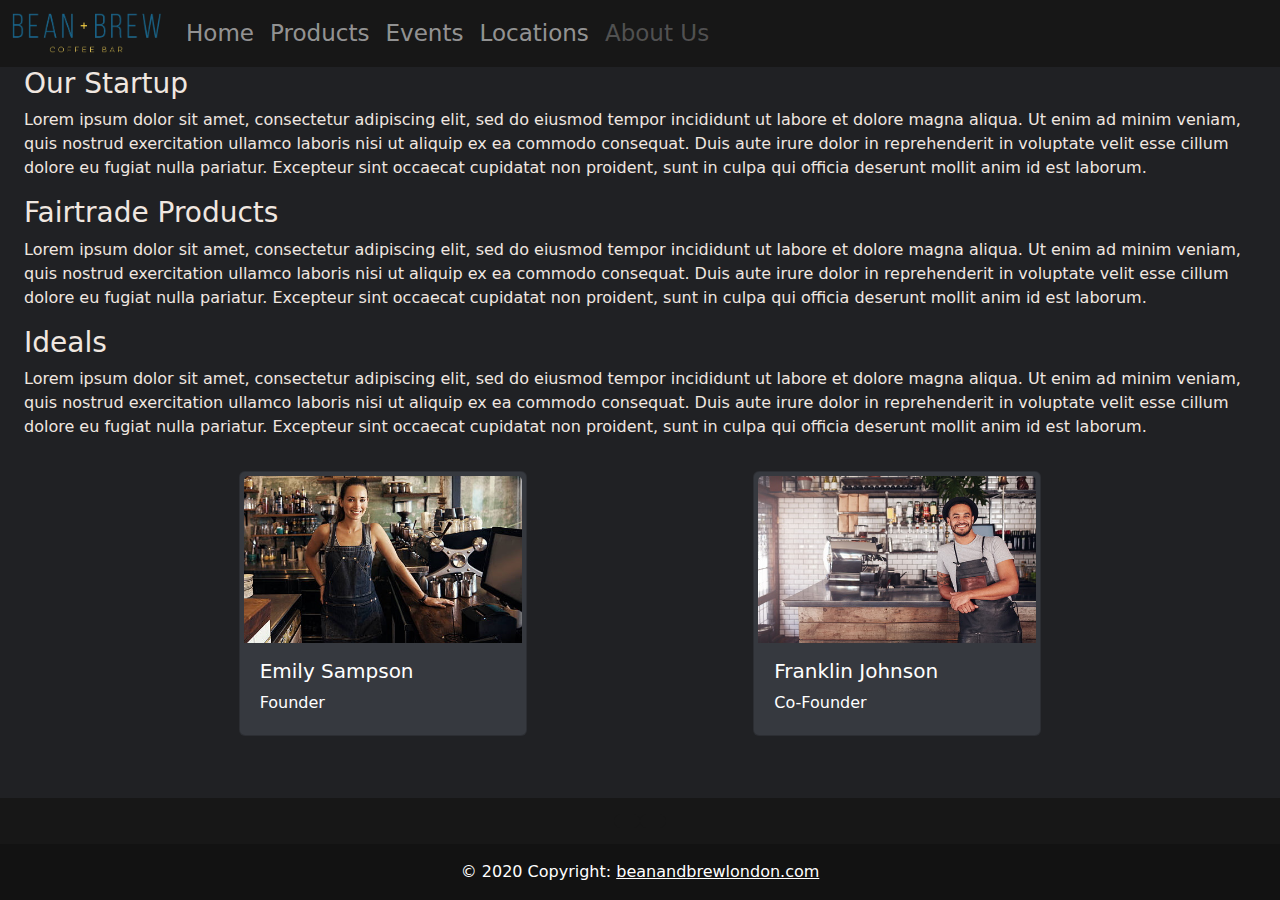
==== about us.html @ 7b9c5c2a "Add files via upload" ====
<!DOCTYPE html>
<html>
    <head>
        <meta charset="utf-8">
        <meta http-equiv="X-UA-Compatible" content="IE=edge">
        <title>Bean&Brew Home</title>
        <meta name="viewport" content="width=device-width, initial-scale=1">
        <link href="./main.css" rel="stylesheet">
    </head>
    <body class="d-flex flex-column min-vh-100">

        <!-- navbar -->
        <nav class="navbar navbar-expand-lg navbar-dark bg-darker">

            <div class="container-fluid">
                <a class="navbar-brand" style="width:150px"><img src="./images/logo.png" style="width:100%; height:100%"></a>
                <button class="navbar-toggler" type="button" data-bs-toggle="collapse" data-bs-target="#navbarSupportedContent" aria-controls="navbarSupportedContent" aria-expanded="false" aria-label="Toggle navigation">
                    <span class="navbar-toggler-icon"></span>
                </button>

                <div class="collapse navbar-collapse" id="navbarSupportedContent">
                    <ul class="navbar-nav me-auto mb-2 mb-lg-0 navbar-nav-scroll" style="--bs-scroll-height: 100px;">
                        <li class="nav-item">
                            <a class="nav-link" href="home.html">Home</a>
                        </li>
                        <li class="nav-item">
                            <a class="nav-link" aria-current="page" href="products.html">Products</a>
                        </li>
                        <li class="nav-item">
                            <a class="nav-link" aria-current="page" href="events.html">Events</a>
                        </li>
                        <li class="nav-item">
                            <a class="nav-link" aria-current="page" href="locations.html">Locations</a>
                        </li>
                        <li class="nav-item">
                            <a class="nav-link disabled" aria-current="page" href="about us.html">About Us</a>
                        </li>
                    </ul>
                </div>
            </div>
        </nav>
        <!-- navbar -->

        <!-- content -->
        <div class="container-fluid d-flex flex-wrap">
            <div class="container-fluid">
                <h3>Our Startup</h3>
                <p>Lorem ipsum dolor sit amet, consectetur adipiscing elit, sed do eiusmod tempor incididunt ut labore et dolore magna aliqua. Ut enim ad minim veniam, quis nostrud exercitation ullamco laboris nisi ut aliquip ex ea commodo consequat. Duis aute irure dolor in reprehenderit in voluptate velit esse cillum dolore eu fugiat nulla pariatur. Excepteur sint occaecat cupidatat non proident, sunt in culpa qui officia deserunt mollit anim id est laborum.</p>
            </div>
            <div class="container-fluid">
                <h3>Fairtrade Products</h3>
                <p>Lorem ipsum dolor sit amet, consectetur adipiscing elit, sed do eiusmod tempor incididunt ut labore et dolore magna aliqua. Ut enim ad minim veniam, quis nostrud exercitation ullamco laboris nisi ut aliquip ex ea commodo consequat. Duis aute irure dolor in reprehenderit in voluptate velit esse cillum dolore eu fugiat nulla pariatur. Excepteur sint occaecat cupidatat non proident, sunt in culpa qui officia deserunt mollit anim id est laborum.</p>
            </div>
            <div class="container-fluid">
                <h3>Ideals</h3>
                <p>Lorem ipsum dolor sit amet, consectetur adipiscing elit, sed do eiusmod tempor incididunt ut labore et dolore magna aliqua. Ut enim ad minim veniam, quis nostrud exercitation ullamco laboris nisi ut aliquip ex ea commodo consequat. Duis aute irure dolor in reprehenderit in voluptate velit esse cillum dolore eu fugiat nulla pariatur. Excepteur sint occaecat cupidatat non proident, sunt in culpa qui officia deserunt mollit anim id est laborum.</p>
            </div>
            
            <div class="container-fluid d-flex justify-content-evenly flex-wrap gap-3 p-3">
                <div class="card text-bg-dark p-1" style="width: 18rem;">
                    <img src="./images/founder.jpg" class="card-img-top" alt="event image">
                    <div class="card-body">
                        <h5 class="card-title">Emily Sampson</h5>
                        <h8 class="card-text">Founder</h8>
                    </div>
                </div>
                <div class="card text-bg-dark p-1" style="width: 18rem;">
                    <img src="./images/cofounder.jpg" class="card-img-top" alt="event image">
                    <div class="card-body">
                        <h5 class="card-title">Franklin Johnson</h5>
                        <h8 class="card-text">Co-Founder</h8>
                    </div>
                </div>
            </div>
        </div>
        <!-- content -->

        <!-- footer -->
        <footer class="text-center text-lg-start mt-auto" style="background-color: #171717">
            <div class="container d-flex justify-content-center py-3">
                <a class="btn btn-darker" href="https://www.facebook.com/beanandbrewlondon" role="button">
                    <i class="bi bi-facebook" style="font-size: larger"></i>
                </a>
                <a class="btn btn-darker" href="https://www.instagram.com/beanandbrewlondon/" role="button">
                    <i class="bi bi-instagram" style="font-size: larger"></i>
                </a>
            </div>
            <div class="text-center text-white p-3" style="background-color: rgba(0, 0, 0, 0.2);">
                © 2020 Copyright:
                <a class="text-white" href="https://www.beanandbrewlondon.com/">beanandbrewlondon.com</a>
            </div>
        </footer>
        <!-- footer -->

        <script src="https://cdn.jsdelivr.net/npm/bootstrap@5.2.0/dist/js/bootstrap.bundle.min.js" integrity="sha384-A3rJD856KowSb7dwlZdYEkO39Gagi7vIsF0jrRAoQmDKKtQBHUuLZ9AsSv4jD4Xa" crossorigin="anonymous"></script>
    </body>
</html>
---- main.css ----
@charset "UTF-8";
@import './bootstrap-icons/font/bootstrap-icons.css';
nav.navbar .nav-item, nav.navbar .nav-link {
  font-size: larger;
}

/*!
 * Bootstrap  v5.2.0 (https://getbootstrap.com/)
 * Copyright 2011-2022 The Bootstrap Authors
 * Copyright 2011-2022 Twitter, Inc.
 * Licensed under MIT (https://github.com/twbs/bootstrap/blob/main/LICENSE)
 */
:root {
  --bs-blue: #0d6efd;
  --bs-indigo: #6610f2;
  --bs-purple: #6f42c1;
  --bs-pink: #d63384;
  --bs-red: #dc3545;
  --bs-orange: #fd7e14;
  --bs-yellow: #ffc107;
  --bs-green: #198754;
  --bs-teal: #20c997;
  --bs-cyan: #0dcaf0;
  --bs-black: #000;
  --bs-white: #fff;
  --bs-gray: #6c757d;
  --bs-gray-dark: #343a40;
  --bs-gray-100: #f8f9fa;
  --bs-gray-200: #e9ecef;
  --bs-gray-300: #dee2e6;
  --bs-gray-400: #ced4da;
  --bs-gray-500: #adb5bd;
  --bs-gray-600: #6c757d;
  --bs-gray-700: #495057;
  --bs-gray-800: #343a40;
  --bs-gray-900: #212529;
  --bs-dark: #36393F;
  --bs-darker: #171717;
  --bs-primary: #201710;
  --bs-secondary: #3C2A1D;
  --bs-light: #78543B;
  --bs-accent: #CB4154;
  --bs-white: #F0E7E0;
  --bs-dark-rgb: 54, 57, 63;
  --bs-darker-rgb: 23, 23, 23;
  --bs-primary-rgb: 32, 23, 16;
  --bs-secondary-rgb: 60, 42, 29;
  --bs-light-rgb: 120, 84, 59;
  --bs-accent-rgb: 203, 65, 84;
  --bs-white-rgb: 240, 231, 224;
  --bs-white-rgb: 255, 255, 255;
  --bs-black-rgb: 0, 0, 0;
  --bs-body-color-rgb: 240, 231, 224;
  --bs-body-bg-rgb: 32, 33, 36;
  --bs-font-sans-serif: system-ui, -apple-system, "Segoe UI", Roboto, "Helvetica Neue", "Noto Sans", "Liberation Sans", Arial, sans-serif, "Apple Color Emoji", "Segoe UI Emoji", "Segoe UI Symbol", "Noto Color Emoji";
  --bs-font-monospace: SFMono-Regular, Menlo, Monaco, Consolas, "Liberation Mono", "Courier New", monospace;
  --bs-gradient: linear-gradient(180deg, rgba(255, 255, 255, 0.15), rgba(255, 255, 255, 0));
  --bs-body-font-family: var(--bs-font-sans-serif);
  --bs-body-font-size: 1rem;
  --bs-body-font-weight: 400;
  --bs-body-line-height: 1.5;
  --bs-body-color: #F0E7E0;
  --bs-body-bg: #202124;
  --bs-border-width: 1px;
  --bs-border-style: solid;
  --bs-border-color: #dee2e6;
  --bs-border-color-translucent: rgba(0, 0, 0, 0.175);
  --bs-border-radius: 0.375rem;
  --bs-border-radius-sm: 0.25rem;
  --bs-border-radius-lg: 0.5rem;
  --bs-border-radius-xl: 1rem;
  --bs-border-radius-2xl: 2rem;
  --bs-border-radius-pill: 50rem;
  --bs-link-color: #0d6efd;
  --bs-link-hover-color: #0a58ca;
  --bs-code-color: #d63384;
  --bs-highlight-bg: #fff3cd;
}

*,
*::before,
*::after {
  box-sizing: border-box;
}

@media (prefers-reduced-motion: no-preference) {
  :root {
    scroll-behavior: smooth;
  }
}

body {
  margin: 0;
  font-family: var(--bs-body-font-family);
  font-size: var(--bs-body-font-size);
  font-weight: var(--bs-body-font-weight);
  line-height: var(--bs-body-line-height);
  color: var(--bs-body-color);
  text-align: var(--bs-body-text-align);
  background-color: var(--bs-body-bg);
  -webkit-text-size-adjust: 100%;
  -webkit-tap-highlight-color: rgba(0, 0, 0, 0);
}

hr {
  margin: 1rem 0;
  color: inherit;
  border: 0;
  border-top: 1px solid;
  opacity: 0.25;
}

h6, .h6, h5, .h5, h4, .h4, h3, .h3, h2, .h2, h1, .h1 {
  margin-top: 0;
  margin-bottom: 0.5rem;
  font-weight: 500;
  line-height: 1.2;
}

h1, .h1 {
  font-size: calc(1.375rem + 1.5vw);
}
@media (min-width: 1200px) {
  h1, .h1 {
    font-size: 2.5rem;
  }
}

h2, .h2 {
  font-size: calc(1.325rem + 0.9vw);
}
@media (min-width: 1200px) {
  h2, .h2 {
    font-size: 2rem;
  }
}

h3, .h3 {
  font-size: calc(1.3rem + 0.6vw);
}
@media (min-width: 1200px) {
  h3, .h3 {
    font-size: 1.75rem;
  }
}

h4, .h4 {
  font-size: calc(1.275rem + 0.3vw);
}
@media (min-width: 1200px) {
  h4, .h4 {
    font-size: 1.5rem;
  }
}

h5, .h5 {
  font-size: 1.25rem;
}

h6, .h6 {
  font-size: 1rem;
}

p {
  margin-top: 0;
  margin-bottom: 1rem;
}

abbr[title] {
  -webkit-text-decoration: underline dotted;
          text-decoration: underline dotted;
  cursor: help;
  -webkit-text-decoration-skip-ink: none;
          text-decoration-skip-ink: none;
}

address {
  margin-bottom: 1rem;
  font-style: normal;
  line-height: inherit;
}

ol,
ul {
  padding-left: 2rem;
}

ol,
ul,
dl {
  margin-top: 0;
  margin-bottom: 1rem;
}

ol ol,
ul ul,
ol ul,
ul ol {
  margin-bottom: 0;
}

dt {
  font-weight: 700;
}

dd {
  margin-bottom: 0.5rem;
  margin-left: 0;
}

blockquote {
  margin: 0 0 1rem;
}

b,
strong {
  font-weight: bolder;
}

small, .small {
  font-size: 0.875em;
}

mark, .mark {
  padding: 0.1875em;
  background-color: var(--bs-highlight-bg);
}

sub,
sup {
  position: relative;
  font-size: 0.75em;
  line-height: 0;
  vertical-align: baseline;
}

sub {
  bottom: -0.25em;
}

sup {
  top: -0.5em;
}

a {
  color: var(--bs-link-color);
  text-decoration: underline;
}
a:hover {
  color: var(--bs-link-hover-color);
}

a:not([href]):not([class]), a:not([href]):not([class]):hover {
  color: inherit;
  text-decoration: none;
}

pre,
code,
kbd,
samp {
  font-family: var(--bs-font-monospace);
  font-size: 1em;
}

pre {
  display: block;
  margin-top: 0;
  margin-bottom: 1rem;
  overflow: auto;
  font-size: 0.875em;
}
pre code {
  font-size: inherit;
  color: inherit;
  word-break: normal;
}

code {
  font-size: 0.875em;
  color: var(--bs-code-color);
  word-wrap: break-word;
}
a > code {
  color: inherit;
}

kbd {
  padding: 0.1875rem 0.375rem;
  font-size: 0.875em;
  color: var(--bs-body-bg);
  background-color: var(--bs-body-color);
  border-radius: 0.25rem;
}
kbd kbd {
  padding: 0;
  font-size: 1em;
}

figure {
  margin: 0 0 1rem;
}

img,
svg {
  vertical-align: middle;
}

table {
  caption-side: bottom;
  border-collapse: collapse;
}

caption {
  padding-top: 0.5rem;
  padding-bottom: 0.5rem;
  color: #6c757d;
  text-align: left;
}

th {
  text-align: inherit;
  text-align: -webkit-match-parent;
}

thead,
tbody,
tfoot,
tr,
td,
th {
  border-color: inherit;
  border-style: solid;
  border-width: 0;
}

label {
  display: inline-block;
}

button {
  border-radius: 0;
}

button:focus:not(:focus-visible) {
  outline: 0;
}

input,
button,
select,
optgroup,
textarea {
  margin: 0;
  font-family: inherit;
  font-size: inherit;
  line-height: inherit;
}

button,
select {
  text-transform: none;
}

[role=button] {
  cursor: pointer;
}

select {
  word-wrap: normal;
}
select:disabled {
  opacity: 1;
}

[list]:not([type=date]):not([type=datetime-local]):not([type=month]):not([type=week]):not([type=time])::-webkit-calendar-picker-indicator {
  display: none !important;
}

button,
[type=button],
[type=reset],
[type=submit] {
  -webkit-appearance: button;
}
button:not(:disabled),
[type=button]:not(:disabled),
[type=reset]:not(:disabled),
[type=submit]:not(:disabled) {
  cursor: pointer;
}

::-moz-focus-inner {
  padding: 0;
  border-style: none;
}

textarea {
  resize: vertical;
}

fieldset {
  min-width: 0;
  padding: 0;
  margin: 0;
  border: 0;
}

legend {
  float: left;
  width: 100%;
  padding: 0;
  margin-bottom: 0.5rem;
  font-size: calc(1.275rem + 0.3vw);
  line-height: inherit;
}
@media (min-width: 1200px) {
  legend {
    font-size: 1.5rem;
  }
}
legend + * {
  clear: left;
}

::-webkit-datetime-edit-fields-wrapper,
::-webkit-datetime-edit-text,
::-webkit-datetime-edit-minute,
::-webkit-datetime-edit-hour-field,
::-webkit-datetime-edit-day-field,
::-webkit-datetime-edit-month-field,
::-webkit-datetime-edit-year-field {
  padding: 0;
}

::-webkit-inner-spin-button {
  height: auto;
}

[type=search] {
  outline-offset: -2px;
  -webkit-appearance: textfield;
}

/* rtl:raw:
[type="tel"],
[type="url"],
[type="email"],
[type="number"] {
  direction: ltr;
}
*/
::-webkit-search-decoration {
  -webkit-appearance: none;
}

::-webkit-color-swatch-wrapper {
  padding: 0;
}

::-webkit-file-upload-button {
  font: inherit;
  -webkit-appearance: button;
}

::file-selector-button {
  font: inherit;
  -webkit-appearance: button;
}

output {
  display: inline-block;
}

iframe {
  border: 0;
}

summary {
  display: list-item;
  cursor: pointer;
}

progress {
  vertical-align: baseline;
}

[hidden] {
  display: none !important;
}

.lead {
  font-size: 1.25rem;
  font-weight: 300;
}

.display-1 {
  font-size: calc(1.625rem + 4.5vw);
  font-weight: 300;
  line-height: 1.2;
}
@media (min-width: 1200px) {
  .display-1 {
    font-size: 5rem;
  }
}

.display-2 {
  font-size: calc(1.575rem + 3.9vw);
  font-weight: 300;
  line-height: 1.2;
}
@media (min-width: 1200px) {
  .display-2 {
    font-size: 4.5rem;
  }
}

.display-3 {
  font-size: calc(1.525rem + 3.3vw);
  font-weight: 300;
  line-height: 1.2;
}
@media (min-width: 1200px) {
  .display-3 {
    font-size: 4rem;
  }
}

.display-4 {
  font-size: calc(1.475rem + 2.7vw);
  font-weight: 300;
  line-height: 1.2;
}
@media (min-width: 1200px) {
  .display-4 {
    font-size: 3.5rem;
  }
}

.display-5 {
  font-size: calc(1.425rem + 2.1vw);
  font-weight: 300;
  line-height: 1.2;
}
@media (min-width: 1200px) {
  .display-5 {
    font-size: 3rem;
  }
}

.display-6 {
  font-size: calc(1.375rem + 1.5vw);
  font-weight: 300;
  line-height: 1.2;
}
@media (min-width: 1200px) {
  .display-6 {
    font-size: 2.5rem;
  }
}

.list-unstyled {
  padding-left: 0;
  list-style: none;
}

.list-inline {
  padding-left: 0;
  list-style: none;
}

.list-inline-item {
  display: inline-block;
}
.list-inline-item:not(:last-child) {
  margin-right: 0.5rem;
}

.initialism {
  font-size: 0.875em;
  text-transform: uppercase;
}

.blockquote {
  margin-bottom: 1rem;
  font-size: 1.25rem;
}
.blockquote > :last-child {
  margin-bottom: 0;
}

.blockquote-footer {
  margin-top: -1rem;
  margin-bottom: 1rem;
  font-size: 0.875em;
  color: #6c757d;
}
.blockquote-footer::before {
  content: "— ";
}

.img-fluid {
  max-width: 100%;
  height: auto;
}

.img-thumbnail {
  padding: 0.25rem;
  background-color: #202124;
  border: 1px solid var(--bs-border-color);
  border-radius: 0.375rem;
  max-width: 100%;
  height: auto;
}

.figure {
  display: inline-block;
}

.figure-img {
  margin-bottom: 0.5rem;
  line-height: 1;
}

.figure-caption {
  font-size: 0.875em;
  color: #6c757d;
}

.container,
.container-fluid,
.container-xxl,
.container-xl,
.container-lg,
.container-md,
.container-sm {
  --bs-gutter-x: 1.5rem;
  --bs-gutter-y: 0;
  width: 100%;
  padding-right: calc(var(--bs-gutter-x) * 0.5);
  padding-left: calc(var(--bs-gutter-x) * 0.5);
  margin-right: auto;
  margin-left: auto;
}

@media (min-width: 576px) {
  .container-sm, .container {
    max-width: 540px;
  }
}
@media (min-width: 768px) {
  .container-md, .container-sm, .container {
    max-width: 720px;
  }
}
@media (min-width: 992px) {
  .container-lg, .container-md, .container-sm, .container {
    max-width: 960px;
  }
}
@media (min-width: 1200px) {
  .container-xl, .container-lg, .container-md, .container-sm, .container {
    max-width: 1140px;
  }
}
@media (min-width: 1400px) {
  .container-xxl, .container-xl, .container-lg, .container-md, .container-sm, .container {
    max-width: 1320px;
  }
}
.row {
  --bs-gutter-x: 1.5rem;
  --bs-gutter-y: 0;
  display: flex;
  flex-wrap: wrap;
  margin-top: calc(-1 * var(--bs-gutter-y));
  margin-right: calc(-0.5 * var(--bs-gutter-x));
  margin-left: calc(-0.5 * var(--bs-gutter-x));
}
.row > * {
  flex-shrink: 0;
  width: 100%;
  max-width: 100%;
  padding-right: calc(var(--bs-gutter-x) * 0.5);
  padding-left: calc(var(--bs-gutter-x) * 0.5);
  margin-top: var(--bs-gutter-y);
}

.col {
  flex: 1 0 0%;
}

.row-cols-auto > * {
  flex: 0 0 auto;
  width: auto;
}

.row-cols-1 > * {
  flex: 0 0 auto;
  width: 100%;
}

.row-cols-2 > * {
  flex: 0 0 auto;
  width: 50%;
}

.row-cols-3 > * {
  flex: 0 0 auto;
  width: 33.3333333333%;
}

.row-cols-4 > * {
  flex: 0 0 auto;
  width: 25%;
}

.row-cols-5 > * {
  flex: 0 0 auto;
  width: 20%;
}

.row-cols-6 > * {
  flex: 0 0 auto;
  width: 16.6666666667%;
}

.col-auto {
  flex: 0 0 auto;
  width: auto;
}

.col-1 {
  flex: 0 0 auto;
  width: 8.33333333%;
}

.col-2 {
  flex: 0 0 auto;
  width: 16.66666667%;
}

.col-3 {
  flex: 0 0 auto;
  width: 25%;
}

.col-4 {
  flex: 0 0 auto;
  width: 33.33333333%;
}

.col-5 {
  flex: 0 0 auto;
  width: 41.66666667%;
}

.col-6 {
  flex: 0 0 auto;
  width: 50%;
}

.col-7 {
  flex: 0 0 auto;
  width: 58.33333333%;
}

.col-8 {
  flex: 0 0 auto;
  width: 66.66666667%;
}

.col-9 {
  flex: 0 0 auto;
  width: 75%;
}

.col-10 {
  flex: 0 0 auto;
  width: 83.33333333%;
}

.col-11 {
  flex: 0 0 auto;
  width: 91.66666667%;
}

.col-12 {
  flex: 0 0 auto;
  width: 100%;
}

.offset-1 {
  margin-left: 8.33333333%;
}

.offset-2 {
  margin-left: 16.66666667%;
}

.offset-3 {
  margin-left: 25%;
}

.offset-4 {
  margin-left: 33.33333333%;
}

.offset-5 {
  margin-left: 41.66666667%;
}

.offset-6 {
  margin-left: 50%;
}

.offset-7 {
  margin-left: 58.33333333%;
}

.offset-8 {
  margin-left: 66.66666667%;
}

.offset-9 {
  margin-left: 75%;
}

.offset-10 {
  margin-left: 83.33333333%;
}

.offset-11 {
  margin-left: 91.66666667%;
}

.g-0,
.gx-0 {
  --bs-gutter-x: 0;
}

.g-0,
.gy-0 {
  --bs-gutter-y: 0;
}

.g-1,
.gx-1 {
  --bs-gutter-x: 0.25rem;
}

.g-1,
.gy-1 {
  --bs-gutter-y: 0.25rem;
}

.g-2,
.gx-2 {
  --bs-gutter-x: 0.5rem;
}

.g-2,
.gy-2 {
  --bs-gutter-y: 0.5rem;
}

.g-3,
.gx-3 {
  --bs-gutter-x: 1rem;
}

.g-3,
.gy-3 {
  --bs-gutter-y: 1rem;
}

.g-4,
.gx-4 {
  --bs-gutter-x: 1.5rem;
}

.g-4,
.gy-4 {
  --bs-gutter-y: 1.5rem;
}

.g-5,
.gx-5 {
  --bs-gutter-x: 3rem;
}

.g-5,
.gy-5 {
  --bs-gutter-y: 3rem;
}

@media (min-width: 576px) {
  .col-sm {
    flex: 1 0 0%;
  }
  .row-cols-sm-auto > * {
    flex: 0 0 auto;
    width: auto;
  }
  .row-cols-sm-1 > * {
    flex: 0 0 auto;
    width: 100%;
  }
  .row-cols-sm-2 > * {
    flex: 0 0 auto;
    width: 50%;
  }
  .row-cols-sm-3 > * {
    flex: 0 0 auto;
    width: 33.3333333333%;
  }
  .row-cols-sm-4 > * {
    flex: 0 0 auto;
    width: 25%;
  }
  .row-cols-sm-5 > * {
    flex: 0 0 auto;
    width: 20%;
  }
  .row-cols-sm-6 > * {
    flex: 0 0 auto;
    width: 16.6666666667%;
  }
  .col-sm-auto {
    flex: 0 0 auto;
    width: auto;
  }
  .col-sm-1 {
    flex: 0 0 auto;
    width: 8.33333333%;
  }
  .col-sm-2 {
    flex: 0 0 auto;
    width: 16.66666667%;
  }
  .col-sm-3 {
    flex: 0 0 auto;
    width: 25%;
  }
  .col-sm-4 {
    flex: 0 0 auto;
    width: 33.33333333%;
  }
  .col-sm-5 {
    flex: 0 0 auto;
    width: 41.66666667%;
  }
  .col-sm-6 {
    flex: 0 0 auto;
    width: 50%;
  }
  .col-sm-7 {
    flex: 0 0 auto;
    width: 58.33333333%;
  }
  .col-sm-8 {
    flex: 0 0 auto;
    width: 66.66666667%;
  }
  .col-sm-9 {
    flex: 0 0 auto;
    width: 75%;
  }
  .col-sm-10 {
    flex: 0 0 auto;
    width: 83.33333333%;
  }
  .col-sm-11 {
    flex: 0 0 auto;
    width: 91.66666667%;
  }
  .col-sm-12 {
    flex: 0 0 auto;
    width: 100%;
  }
  .offset-sm-0 {
    margin-left: 0;
  }
  .offset-sm-1 {
    margin-left: 8.33333333%;
  }
  .offset-sm-2 {
    margin-left: 16.66666667%;
  }
  .offset-sm-3 {
    margin-left: 25%;
  }
  .offset-sm-4 {
    margin-left: 33.33333333%;
  }
  .offset-sm-5 {
    margin-left: 41.66666667%;
  }
  .offset-sm-6 {
    margin-left: 50%;
  }
  .offset-sm-7 {
    margin-left: 58.33333333%;
  }
  .offset-sm-8 {
    margin-left: 66.66666667%;
  }
  .offset-sm-9 {
    margin-left: 75%;
  }
  .offset-sm-10 {
    margin-left: 83.33333333%;
  }
  .offset-sm-11 {
    margin-left: 91.66666667%;
  }
  .g-sm-0,
.gx-sm-0 {
    --bs-gutter-x: 0;
  }
  .g-sm-0,
.gy-sm-0 {
    --bs-gutter-y: 0;
  }
  .g-sm-1,
.gx-sm-1 {
    --bs-gutter-x: 0.25rem;
  }
  .g-sm-1,
.gy-sm-1 {
    --bs-gutter-y: 0.25rem;
  }
  .g-sm-2,
.gx-sm-2 {
    --bs-gutter-x: 0.5rem;
  }
  .g-sm-2,
.gy-sm-2 {
    --bs-gutter-y: 0.5rem;
  }
  .g-sm-3,
.gx-sm-3 {
    --bs-gutter-x: 1rem;
  }
  .g-sm-3,
.gy-sm-3 {
    --bs-gutter-y: 1rem;
  }
  .g-sm-4,
.gx-sm-4 {
    --bs-gutter-x: 1.5rem;
  }
  .g-sm-4,
.gy-sm-4 {
    --bs-gutter-y: 1.5rem;
  }
  .g-sm-5,
.gx-sm-5 {
    --bs-gutter-x: 3rem;
  }
  .g-sm-5,
.gy-sm-5 {
    --bs-gutter-y: 3rem;
  }
}
@media (min-width: 768px) {
  .col-md {
    flex: 1 0 0%;
  }
  .row-cols-md-auto > * {
    flex: 0 0 auto;
    width: auto;
  }
  .row-cols-md-1 > * {
    flex: 0 0 auto;
    width: 100%;
  }
  .row-cols-md-2 > * {
    flex: 0 0 auto;
    width: 50%;
  }
  .row-cols-md-3 > * {
    flex: 0 0 auto;
    width: 33.3333333333%;
  }
  .row-cols-md-4 > * {
    flex: 0 0 auto;
    width: 25%;
  }
  .row-cols-md-5 > * {
    flex: 0 0 auto;
    width: 20%;
  }
  .row-cols-md-6 > * {
    flex: 0 0 auto;
    width: 16.6666666667%;
  }
  .col-md-auto {
    flex: 0 0 auto;
    width: auto;
  }
  .col-md-1 {
    flex: 0 0 auto;
    width: 8.33333333%;
  }
  .col-md-2 {
    flex: 0 0 auto;
    width: 16.66666667%;
  }
  .col-md-3 {
    flex: 0 0 auto;
    width: 25%;
  }
  .col-md-4 {
    flex: 0 0 auto;
    width: 33.33333333%;
  }
  .col-md-5 {
    flex: 0 0 auto;
    width: 41.66666667%;
  }
  .col-md-6 {
    flex: 0 0 auto;
    width: 50%;
  }
  .col-md-7 {
    flex: 0 0 auto;
    width: 58.33333333%;
  }
  .col-md-8 {
    flex: 0 0 auto;
    width: 66.66666667%;
  }
  .col-md-9 {
    flex: 0 0 auto;
    width: 75%;
  }
  .col-md-10 {
    flex: 0 0 auto;
    width: 83.33333333%;
  }
  .col-md-11 {
    flex: 0 0 auto;
    width: 91.66666667%;
  }
  .col-md-12 {
    flex: 0 0 auto;
    width: 100%;
  }
  .offset-md-0 {
    margin-left: 0;
  }
  .offset-md-1 {
    margin-left: 8.33333333%;
  }
  .offset-md-2 {
    margin-left: 16.66666667%;
  }
  .offset-md-3 {
    margin-left: 25%;
  }
  .offset-md-4 {
    margin-left: 33.33333333%;
  }
  .offset-md-5 {
    margin-left: 41.66666667%;
  }
  .offset-md-6 {
    margin-left: 50%;
  }
  .offset-md-7 {
    margin-left: 58.33333333%;
  }
  .offset-md-8 {
    margin-left: 66.66666667%;
  }
  .offset-md-9 {
    margin-left: 75%;
  }
  .offset-md-10 {
    margin-left: 83.33333333%;
  }
  .offset-md-11 {
    margin-left: 91.66666667%;
  }
  .g-md-0,
.gx-md-0 {
    --bs-gutter-x: 0;
  }
  .g-md-0,
.gy-md-0 {
    --bs-gutter-y: 0;
  }
  .g-md-1,
.gx-md-1 {
    --bs-gutter-x: 0.25rem;
  }
  .g-md-1,
.gy-md-1 {
    --bs-gutter-y: 0.25rem;
  }
  .g-md-2,
.gx-md-2 {
    --bs-gutter-x: 0.5rem;
  }
  .g-md-2,
.gy-md-2 {
    --bs-gutter-y: 0.5rem;
  }
  .g-md-3,
.gx-md-3 {
    --bs-gutter-x: 1rem;
  }
  .g-md-3,
.gy-md-3 {
    --bs-gutter-y: 1rem;
  }
  .g-md-4,
.gx-md-4 {
    --bs-gutter-x: 1.5rem;
  }
  .g-md-4,
.gy-md-4 {
    --bs-gutter-y: 1.5rem;
  }
  .g-md-5,
.gx-md-5 {
    --bs-gutter-x: 3rem;
  }
  .g-md-5,
.gy-md-5 {
    --bs-gutter-y: 3rem;
  }
}
@media (min-width: 992px) {
  .col-lg {
    flex: 1 0 0%;
  }
  .row-cols-lg-auto > * {
    flex: 0 0 auto;
    width: auto;
  }
  .row-cols-lg-1 > * {
    flex: 0 0 auto;
    width: 100%;
  }
  .row-cols-lg-2 > * {
    flex: 0 0 auto;
    width: 50%;
  }
  .row-cols-lg-3 > * {
    flex: 0 0 auto;
    width: 33.3333333333%;
  }
  .row-cols-lg-4 > * {
    flex: 0 0 auto;
    width: 25%;
  }
  .row-cols-lg-5 > * {
    flex: 0 0 auto;
    width: 20%;
  }
  .row-cols-lg-6 > * {
    flex: 0 0 auto;
    width: 16.6666666667%;
  }
  .col-lg-auto {
    flex: 0 0 auto;
    width: auto;
  }
  .col-lg-1 {
    flex: 0 0 auto;
    width: 8.33333333%;
  }
  .col-lg-2 {
    flex: 0 0 auto;
    width: 16.66666667%;
  }
  .col-lg-3 {
    flex: 0 0 auto;
    width: 25%;
  }
  .col-lg-4 {
    flex: 0 0 auto;
    width: 33.33333333%;
  }
  .col-lg-5 {
    flex: 0 0 auto;
    width: 41.66666667%;
  }
  .col-lg-6 {
    flex: 0 0 auto;
    width: 50%;
  }
  .col-lg-7 {
    flex: 0 0 auto;
    width: 58.33333333%;
  }
  .col-lg-8 {
    flex: 0 0 auto;
    width: 66.66666667%;
  }
  .col-lg-9 {
    flex: 0 0 auto;
    width: 75%;
  }
  .col-lg-10 {
    flex: 0 0 auto;
    width: 83.33333333%;
  }
  .col-lg-11 {
    flex: 0 0 auto;
    width: 91.66666667%;
  }
  .col-lg-12 {
    flex: 0 0 auto;
    width: 100%;
  }
  .offset-lg-0 {
    margin-left: 0;
  }
  .offset-lg-1 {
    margin-left: 8.33333333%;
  }
  .offset-lg-2 {
    margin-left: 16.66666667%;
  }
  .offset-lg-3 {
    margin-left: 25%;
  }
  .offset-lg-4 {
    margin-left: 33.33333333%;
  }
  .offset-lg-5 {
    margin-left: 41.66666667%;
  }
  .offset-lg-6 {
    margin-left: 50%;
  }
  .offset-lg-7 {
    margin-left: 58.33333333%;
  }
  .offset-lg-8 {
    margin-left: 66.66666667%;
  }
  .offset-lg-9 {
    margin-left: 75%;
  }
  .offset-lg-10 {
    margin-left: 83.33333333%;
  }
  .offset-lg-11 {
    margin-left: 91.66666667%;
  }
  .g-lg-0,
.gx-lg-0 {
    --bs-gutter-x: 0;
  }
  .g-lg-0,
.gy-lg-0 {
    --bs-gutter-y: 0;
  }
  .g-lg-1,
.gx-lg-1 {
    --bs-gutter-x: 0.25rem;
  }
  .g-lg-1,
.gy-lg-1 {
    --bs-gutter-y: 0.25rem;
  }
  .g-lg-2,
.gx-lg-2 {
    --bs-gutter-x: 0.5rem;
  }
  .g-lg-2,
.gy-lg-2 {
    --bs-gutter-y: 0.5rem;
  }
  .g-lg-3,
.gx-lg-3 {
    --bs-gutter-x: 1rem;
  }
  .g-lg-3,
.gy-lg-3 {
    --bs-gutter-y: 1rem;
  }
  .g-lg-4,
.gx-lg-4 {
    --bs-gutter-x: 1.5rem;
  }
  .g-lg-4,
.gy-lg-4 {
    --bs-gutter-y: 1.5rem;
  }
  .g-lg-5,
.gx-lg-5 {
    --bs-gutter-x: 3rem;
  }
  .g-lg-5,
.gy-lg-5 {
    --bs-gutter-y: 3rem;
  }
}
@media (min-width: 1200px) {
  .col-xl {
    flex: 1 0 0%;
  }
  .row-cols-xl-auto > * {
    flex: 0 0 auto;
    width: auto;
  }
  .row-cols-xl-1 > * {
    flex: 0 0 auto;
    width: 100%;
  }
  .row-cols-xl-2 > * {
    flex: 0 0 auto;
    width: 50%;
  }
  .row-cols-xl-3 > * {
    flex: 0 0 auto;
    width: 33.3333333333%;
  }
  .row-cols-xl-4 > * {
    flex: 0 0 auto;
    width: 25%;
  }
  .row-cols-xl-5 > * {
    flex: 0 0 auto;
    width: 20%;
  }
  .row-cols-xl-6 > * {
    flex: 0 0 auto;
    width: 16.6666666667%;
  }
  .col-xl-auto {
    flex: 0 0 auto;
    width: auto;
  }
  .col-xl-1 {
    flex: 0 0 auto;
    width: 8.33333333%;
  }
  .col-xl-2 {
    flex: 0 0 auto;
    width: 16.66666667%;
  }
  .col-xl-3 {
    flex: 0 0 auto;
    width: 25%;
  }
  .col-xl-4 {
    flex: 0 0 auto;
    width: 33.33333333%;
  }
  .col-xl-5 {
    flex: 0 0 auto;
    width: 41.66666667%;
  }
  .col-xl-6 {
    flex: 0 0 auto;
    width: 50%;
  }
  .col-xl-7 {
    flex: 0 0 auto;
    width: 58.33333333%;
  }
  .col-xl-8 {
    flex: 0 0 auto;
    width: 66.66666667%;
  }
  .col-xl-9 {
    flex: 0 0 auto;
    width: 75%;
  }
  .col-xl-10 {
    flex: 0 0 auto;
    width: 83.33333333%;
  }
  .col-xl-11 {
    flex: 0 0 auto;
    width: 91.66666667%;
  }
  .col-xl-12 {
    flex: 0 0 auto;
    width: 100%;
  }
  .offset-xl-0 {
    margin-left: 0;
  }
  .offset-xl-1 {
    margin-left: 8.33333333%;
  }
  .offset-xl-2 {
    margin-left: 16.66666667%;
  }
  .offset-xl-3 {
    margin-left: 25%;
  }
  .offset-xl-4 {
    margin-left: 33.33333333%;
  }
  .offset-xl-5 {
    margin-left: 41.66666667%;
  }
  .offset-xl-6 {
    margin-left: 50%;
  }
  .offset-xl-7 {
    margin-left: 58.33333333%;
  }
  .offset-xl-8 {
    margin-left: 66.66666667%;
  }
  .offset-xl-9 {
    margin-left: 75%;
  }
  .offset-xl-10 {
    margin-left: 83.33333333%;
  }
  .offset-xl-11 {
    margin-left: 91.66666667%;
  }
  .g-xl-0,
.gx-xl-0 {
    --bs-gutter-x: 0;
  }
  .g-xl-0,
.gy-xl-0 {
    --bs-gutter-y: 0;
  }
  .g-xl-1,
.gx-xl-1 {
    --bs-gutter-x: 0.25rem;
  }
  .g-xl-1,
.gy-xl-1 {
    --bs-gutter-y: 0.25rem;
  }
  .g-xl-2,
.gx-xl-2 {
    --bs-gutter-x: 0.5rem;
  }
  .g-xl-2,
.gy-xl-2 {
    --bs-gutter-y: 0.5rem;
  }
  .g-xl-3,
.gx-xl-3 {
    --bs-gutter-x: 1rem;
  }
  .g-xl-3,
.gy-xl-3 {
    --bs-gutter-y: 1rem;
  }
  .g-xl-4,
.gx-xl-4 {
    --bs-gutter-x: 1.5rem;
  }
  .g-xl-4,
.gy-xl-4 {
    --bs-gutter-y: 1.5rem;
  }
  .g-xl-5,
.gx-xl-5 {
    --bs-gutter-x: 3rem;
  }
  .g-xl-5,
.gy-xl-5 {
    --bs-gutter-y: 3rem;
  }
}
@media (min-width: 1400px) {
  .col-xxl {
    flex: 1 0 0%;
  }
  .row-cols-xxl-auto > * {
    flex: 0 0 auto;
    width: auto;
  }
  .row-cols-xxl-1 > * {
    flex: 0 0 auto;
    width: 100%;
  }
  .row-cols-xxl-2 > * {
    flex: 0 0 auto;
    width: 50%;
  }
  .row-cols-xxl-3 > * {
    flex: 0 0 auto;
    width: 33.3333333333%;
  }
  .row-cols-xxl-4 > * {
    flex: 0 0 auto;
    width: 25%;
  }
  .row-cols-xxl-5 > * {
    flex: 0 0 auto;
    width: 20%;
  }
  .row-cols-xxl-6 > * {
    flex: 0 0 auto;
    width: 16.6666666667%;
  }
  .col-xxl-auto {
    flex: 0 0 auto;
    width: auto;
  }
  .col-xxl-1 {
    flex: 0 0 auto;
    width: 8.33333333%;
  }
  .col-xxl-2 {
    flex: 0 0 auto;
    width: 16.66666667%;
  }
  .col-xxl-3 {
    flex: 0 0 auto;
    width: 25%;
  }
  .col-xxl-4 {
    flex: 0 0 auto;
    width: 33.33333333%;
  }
  .col-xxl-5 {
    flex: 0 0 auto;
    width: 41.66666667%;
  }
  .col-xxl-6 {
    flex: 0 0 auto;
    width: 50%;
  }
  .col-xxl-7 {
    flex: 0 0 auto;
    width: 58.33333333%;
  }
  .col-xxl-8 {
    flex: 0 0 auto;
    width: 66.66666667%;
  }
  .col-xxl-9 {
    flex: 0 0 auto;
    width: 75%;
  }
  .col-xxl-10 {
    flex: 0 0 auto;
    width: 83.33333333%;
  }
  .col-xxl-11 {
    flex: 0 0 auto;
    width: 91.66666667%;
  }
  .col-xxl-12 {
    flex: 0 0 auto;
    width: 100%;
  }
  .offset-xxl-0 {
    margin-left: 0;
  }
  .offset-xxl-1 {
    margin-left: 8.33333333%;
  }
  .offset-xxl-2 {
    margin-left: 16.66666667%;
  }
  .offset-xxl-3 {
    margin-left: 25%;
  }
  .offset-xxl-4 {
    margin-left: 33.33333333%;
  }
  .offset-xxl-5 {
    margin-left: 41.66666667%;
  }
  .offset-xxl-6 {
    margin-left: 50%;
  }
  .offset-xxl-7 {
    margin-left: 58.33333333%;
  }
  .offset-xxl-8 {
    margin-left: 66.66666667%;
  }
  .offset-xxl-9 {
    margin-left: 75%;
  }
  .offset-xxl-10 {
    margin-left: 83.33333333%;
  }
  .offset-xxl-11 {
    margin-left: 91.66666667%;
  }
  .g-xxl-0,
.gx-xxl-0 {
    --bs-gutter-x: 0;
  }
  .g-xxl-0,
.gy-xxl-0 {
    --bs-gutter-y: 0;
  }
  .g-xxl-1,
.gx-xxl-1 {
    --bs-gutter-x: 0.25rem;
  }
  .g-xxl-1,
.gy-xxl-1 {
    --bs-gutter-y: 0.25rem;
  }
  .g-xxl-2,
.gx-xxl-2 {
    --bs-gutter-x: 0.5rem;
  }
  .g-xxl-2,
.gy-xxl-2 {
    --bs-gutter-y: 0.5rem;
  }
  .g-xxl-3,
.gx-xxl-3 {
    --bs-gutter-x: 1rem;
  }
  .g-xxl-3,
.gy-xxl-3 {
    --bs-gutter-y: 1rem;
  }
  .g-xxl-4,
.gx-xxl-4 {
    --bs-gutter-x: 1.5rem;
  }
  .g-xxl-4,
.gy-xxl-4 {
    --bs-gutter-y: 1.5rem;
  }
  .g-xxl-5,
.gx-xxl-5 {
    --bs-gutter-x: 3rem;
  }
  .g-xxl-5,
.gy-xxl-5 {
    --bs-gutter-y: 3rem;
  }
}
.table {
  --bs-table-color: var(--bs-body-color);
  --bs-table-bg: transparent;
  --bs-table-border-color: var(--bs-border-color);
  --bs-table-accent-bg: transparent;
  --bs-table-striped-color: var(--bs-body-color);
  --bs-table-striped-bg: rgba(0, 0, 0, 0.05);
  --bs-table-active-color: var(--bs-body-color);
  --bs-table-active-bg: rgba(0, 0, 0, 0.1);
  --bs-table-hover-color: var(--bs-body-color);
  --bs-table-hover-bg: rgba(0, 0, 0, 0.075);
  width: 100%;
  margin-bottom: 1rem;
  color: var(--bs-table-color);
  vertical-align: top;
  border-color: var(--bs-table-border-color);
}
.table > :not(caption) > * > * {
  padding: 0.5rem 0.5rem;
  background-color: var(--bs-table-bg);
  border-bottom-width: 1px;
  box-shadow: inset 0 0 0 9999px var(--bs-table-accent-bg);
}
.table > tbody {
  vertical-align: inherit;
}
.table > thead {
  vertical-align: bottom;
}

.table-group-divider {
  border-top: 2px solid currentcolor;
}

.caption-top {
  caption-side: top;
}

.table-sm > :not(caption) > * > * {
  padding: 0.25rem 0.25rem;
}

.table-bordered > :not(caption) > * {
  border-width: 1px 0;
}
.table-bordered > :not(caption) > * > * {
  border-width: 0 1px;
}

.table-borderless > :not(caption) > * > * {
  border-bottom-width: 0;
}
.table-borderless > :not(:first-child) {
  border-top-width: 0;
}

.table-striped > tbody > tr:nth-of-type(odd) > * {
  --bs-table-accent-bg: var(--bs-table-striped-bg);
  color: var(--bs-table-striped-color);
}

.table-striped-columns > :not(caption) > tr > :nth-child(even) {
  --bs-table-accent-bg: var(--bs-table-striped-bg);
  color: var(--bs-table-striped-color);
}

.table-active {
  --bs-table-accent-bg: var(--bs-table-active-bg);
  color: var(--bs-table-active-color);
}

.table-hover > tbody > tr:hover > * {
  --bs-table-accent-bg: var(--bs-table-hover-bg);
  color: var(--bs-table-hover-color);
}

.table-primary {
  --bs-table-color: #000;
  --bs-table-bg: #cfe2ff;
  --bs-table-border-color: #bacbe6;
  --bs-table-striped-bg: #c5d7f2;
  --bs-table-striped-color: #000;
  --bs-table-active-bg: #bacbe6;
  --bs-table-active-color: #000;
  --bs-table-hover-bg: #bfd1ec;
  --bs-table-hover-color: #000;
  color: var(--bs-table-color);
  border-color: var(--bs-table-border-color);
}

.table-secondary {
  --bs-table-color: #000;
  --bs-table-bg: #e2e3e5;
  --bs-table-border-color: #cbccce;
  --bs-table-striped-bg: #d7d8da;
  --bs-table-striped-color: #000;
  --bs-table-active-bg: #cbccce;
  --bs-table-active-color: #000;
  --bs-table-hover-bg: #d1d2d4;
  --bs-table-hover-color: #000;
  color: var(--bs-table-color);
  border-color: var(--bs-table-border-color);
}

.table-success {
  --bs-table-color: #000;
  --bs-table-bg: #d1e7dd;
  --bs-table-border-color: #bcd0c7;
  --bs-table-striped-bg: #c7dbd2;
  --bs-table-striped-color: #000;
  --bs-table-active-bg: #bcd0c7;
  --bs-table-active-color: #000;
  --bs-table-hover-bg: #c1d6cc;
  --bs-table-hover-color: #000;
  color: var(--bs-table-color);
  border-color: var(--bs-table-border-color);
}

.table-info {
  --bs-table-color: #000;
  --bs-table-bg: #cff4fc;
  --bs-table-border-color: #badce3;
  --bs-table-striped-bg: #c5e8ef;
  --bs-table-striped-color: #000;
  --bs-table-active-bg: #badce3;
  --bs-table-active-color: #000;
  --bs-table-hover-bg: #bfe2e9;
  --bs-table-hover-color: #000;
  color: var(--bs-table-color);
  border-color: var(--bs-table-border-color);
}

.table-warning {
  --bs-table-color: #000;
  --bs-table-bg: #fff3cd;
  --bs-table-border-color: #e6dbb9;
  --bs-table-striped-bg: #f2e7c3;
  --bs-table-striped-color: #000;
  --bs-table-active-bg: #e6dbb9;
  --bs-table-active-color: #000;
  --bs-table-hover-bg: #ece1be;
  --bs-table-hover-color: #000;
  color: var(--bs-table-color);
  border-color: var(--bs-table-border-color);
}

.table-danger {
  --bs-table-color: #000;
  --bs-table-bg: #f8d7da;
  --bs-table-border-color: #dfc2c4;
  --bs-table-striped-bg: #eccccf;
  --bs-table-striped-color: #000;
  --bs-table-active-bg: #dfc2c4;
  --bs-table-active-color: #000;
  --bs-table-hover-bg: #e5c7ca;
  --bs-table-hover-color: #000;
  color: var(--bs-table-color);
  border-color: var(--bs-table-border-color);
}

.table-light {
  --bs-table-color: #000;
  --bs-table-bg: #f8f9fa;
  --bs-table-border-color: #dfe0e1;
  --bs-table-striped-bg: #ecedee;
  --bs-table-striped-color: #000;
  --bs-table-active-bg: #dfe0e1;
  --bs-table-active-color: #000;
  --bs-table-hover-bg: #e5e6e7;
  --bs-table-hover-color: #000;
  color: var(--bs-table-color);
  border-color: var(--bs-table-border-color);
}

.table-dark {
  --bs-table-color: #fff;
  --bs-table-bg: #212529;
  --bs-table-border-color: #373b3e;
  --bs-table-striped-bg: #2c3034;
  --bs-table-striped-color: #fff;
  --bs-table-active-bg: #373b3e;
  --bs-table-active-color: #fff;
  --bs-table-hover-bg: #323539;
  --bs-table-hover-color: #fff;
  color: var(--bs-table-color);
  border-color: var(--bs-table-border-color);
}

.table-responsive {
  overflow-x: auto;
  -webkit-overflow-scrolling: touch;
}

@media (max-width: 575.98px) {
  .table-responsive-sm {
    overflow-x: auto;
    -webkit-overflow-scrolling: touch;
  }
}
@media (max-width: 767.98px) {
  .table-responsive-md {
    overflow-x: auto;
    -webkit-overflow-scrolling: touch;
  }
}
@media (max-width: 991.98px) {
  .table-responsive-lg {
    overflow-x: auto;
    -webkit-overflow-scrolling: touch;
  }
}
@media (max-width: 1199.98px) {
  .table-responsive-xl {
    overflow-x: auto;
    -webkit-overflow-scrolling: touch;
  }
}
@media (max-width: 1399.98px) {
  .table-responsive-xxl {
    overflow-x: auto;
    -webkit-overflow-scrolling: touch;
  }
}
.form-label {
  margin-bottom: 0.5rem;
}

.col-form-label {
  padding-top: calc(0.375rem + 1px);
  padding-bottom: calc(0.375rem + 1px);
  margin-bottom: 0;
  font-size: inherit;
  line-height: 1.5;
}

.col-form-label-lg {
  padding-top: calc(0.5rem + 1px);
  padding-bottom: calc(0.5rem + 1px);
  font-size: 1.25rem;
}

.col-form-label-sm {
  padding-top: calc(0.25rem + 1px);
  padding-bottom: calc(0.25rem + 1px);
  font-size: 0.875rem;
}

.form-text {
  margin-top: 0.25rem;
  font-size: 0.875em;
  color: #6c757d;
}

.form-control {
  display: block;
  width: 100%;
  padding: 0.375rem 0.75rem;
  font-size: 1rem;
  font-weight: 400;
  line-height: 1.5;
  color: #F0E7E0;
  background-color: #202124;
  background-clip: padding-box;
  border: 1px solid #ced4da;
  -webkit-appearance: none;
     -moz-appearance: none;
          appearance: none;
  border-radius: 0.375rem;
  transition: border-color 0.15s ease-in-out, box-shadow 0.15s ease-in-out;
}
@media (prefers-reduced-motion: reduce) {
  .form-control {
    transition: none;
  }
}
.form-control[type=file] {
  overflow: hidden;
}
.form-control[type=file]:not(:disabled):not([readonly]) {
  cursor: pointer;
}
.form-control:focus {
  color: #F0E7E0;
  background-color: #202124;
  border-color: #86b7fe;
  outline: 0;
  box-shadow: 0 0 0 0.25rem rgba(13, 110, 253, 0.25);
}
.form-control::-webkit-date-and-time-value {
  height: 1.5em;
}
.form-control::-moz-placeholder {
  color: #6c757d;
  opacity: 1;
}
.form-control:-ms-input-placeholder {
  color: #6c757d;
  opacity: 1;
}
.form-control::placeholder {
  color: #6c757d;
  opacity: 1;
}
.form-control:disabled {
  background-color: #e9ecef;
  opacity: 1;
}
.form-control::-webkit-file-upload-button {
  padding: 0.375rem 0.75rem;
  margin: -0.375rem -0.75rem;
  -webkit-margin-end: 0.75rem;
          margin-inline-end: 0.75rem;
  color: #F0E7E0;
  background-color: #e9ecef;
  pointer-events: none;
  border-color: inherit;
  border-style: solid;
  border-width: 0;
  border-inline-end-width: 1px;
  border-radius: 0;
  -webkit-transition: color 0.15s ease-in-out, background-color 0.15s ease-in-out, border-color 0.15s ease-in-out, box-shadow 0.15s ease-in-out;
  transition: color 0.15s ease-in-out, background-color 0.15s ease-in-out, border-color 0.15s ease-in-out, box-shadow 0.15s ease-in-out;
}
.form-control::file-selector-button {
  padding: 0.375rem 0.75rem;
  margin: -0.375rem -0.75rem;
  -webkit-margin-end: 0.75rem;
          margin-inline-end: 0.75rem;
  color: #F0E7E0;
  background-color: #e9ecef;
  pointer-events: none;
  border-color: inherit;
  border-style: solid;
  border-width: 0;
  border-inline-end-width: 1px;
  border-radius: 0;
  transition: color 0.15s ease-in-out, background-color 0.15s ease-in-out, border-color 0.15s ease-in-out, box-shadow 0.15s ease-in-out;
}
@media (prefers-reduced-motion: reduce) {
  .form-control::-webkit-file-upload-button {
    -webkit-transition: none;
    transition: none;
  }
  .form-control::file-selector-button {
    transition: none;
  }
}
.form-control:hover:not(:disabled):not([readonly])::-webkit-file-upload-button {
  background-color: #dde0e3;
}
.form-control:hover:not(:disabled):not([readonly])::file-selector-button {
  background-color: #dde0e3;
}

.form-control-plaintext {
  display: block;
  width: 100%;
  padding: 0.375rem 0;
  margin-bottom: 0;
  line-height: 1.5;
  color: #F0E7E0;
  background-color: transparent;
  border: solid transparent;
  border-width: 1px 0;
}
.form-control-plaintext:focus {
  outline: 0;
}
.form-control-plaintext.form-control-sm, .form-control-plaintext.form-control-lg {
  padding-right: 0;
  padding-left: 0;
}

.form-control-sm {
  min-height: calc(1.5em + 0.5rem + 2px);
  padding: 0.25rem 0.5rem;
  font-size: 0.875rem;
  border-radius: 0.25rem;
}
.form-control-sm::-webkit-file-upload-button {
  padding: 0.25rem 0.5rem;
  margin: -0.25rem -0.5rem;
  -webkit-margin-end: 0.5rem;
          margin-inline-end: 0.5rem;
}
.form-control-sm::file-selector-button {
  padding: 0.25rem 0.5rem;
  margin: -0.25rem -0.5rem;
  -webkit-margin-end: 0.5rem;
          margin-inline-end: 0.5rem;
}

.form-control-lg {
  min-height: calc(1.5em + 1rem + 2px);
  padding: 0.5rem 1rem;
  font-size: 1.25rem;
  border-radius: 0.5rem;
}
.form-control-lg::-webkit-file-upload-button {
  padding: 0.5rem 1rem;
  margin: -0.5rem -1rem;
  -webkit-margin-end: 1rem;
          margin-inline-end: 1rem;
}
.form-control-lg::file-selector-button {
  padding: 0.5rem 1rem;
  margin: -0.5rem -1rem;
  -webkit-margin-end: 1rem;
          margin-inline-end: 1rem;
}

textarea.form-control {
  min-height: calc(1.5em + 0.75rem + 2px);
}
textarea.form-control-sm {
  min-height: calc(1.5em + 0.5rem + 2px);
}
textarea.form-control-lg {
  min-height: calc(1.5em + 1rem + 2px);
}

.form-control-color {
  width: 3rem;
  height: calc(1.5em + 0.75rem + 2px);
  padding: 0.375rem;
}
.form-control-color:not(:disabled):not([readonly]) {
  cursor: pointer;
}
.form-control-color::-moz-color-swatch {
  border: 0 !important;
  border-radius: 0.375rem;
}
.form-control-color::-webkit-color-swatch {
  border-radius: 0.375rem;
}
.form-control-color.form-control-sm {
  height: calc(1.5em + 0.5rem + 2px);
}
.form-control-color.form-control-lg {
  height: calc(1.5em + 1rem + 2px);
}

.form-select {
  display: block;
  width: 100%;
  padding: 0.375rem 2.25rem 0.375rem 0.75rem;
  -moz-padding-start: calc(0.75rem - 3px);
  font-size: 1rem;
  font-weight: 400;
  line-height: 1.5;
  color: #F0E7E0;
  background-color: #202124;
  background-image: url("data:image/svg+xml,%3csvg xmlns='http://www.w3.org/2000/svg' viewBox='0 0 16 16'%3e%3cpath fill='none' stroke='%23343a40' stroke-linecap='round' stroke-linejoin='round' stroke-width='2' d='m2 5 6 6 6-6'/%3e%3c/svg%3e");
  background-repeat: no-repeat;
  background-position: right 0.75rem center;
  background-size: 16px 12px;
  border: 1px solid #ced4da;
  border-radius: 0.375rem;
  transition: border-color 0.15s ease-in-out, box-shadow 0.15s ease-in-out;
  -webkit-appearance: none;
     -moz-appearance: none;
          appearance: none;
}
@media (prefers-reduced-motion: reduce) {
  .form-select {
    transition: none;
  }
}
.form-select:focus {
  border-color: #86b7fe;
  outline: 0;
  box-shadow: 0 0 0 0.25rem rgba(13, 110, 253, 0.25);
}
.form-select[multiple], .form-select[size]:not([size="1"]) {
  padding-right: 0.75rem;
  background-image: none;
}
.form-select:disabled {
  background-color: #e9ecef;
}
.form-select:-moz-focusring {
  color: transparent;
  text-shadow: 0 0 0 #F0E7E0;
}

.form-select-sm {
  padding-top: 0.25rem;
  padding-bottom: 0.25rem;
  padding-left: 0.5rem;
  font-size: 0.875rem;
  border-radius: 0.25rem;
}

.form-select-lg {
  padding-top: 0.5rem;
  padding-bottom: 0.5rem;
  padding-left: 1rem;
  font-size: 1.25rem;
  border-radius: 0.5rem;
}

.form-check {
  display: block;
  min-height: 1.5rem;
  padding-left: 1.5em;
  margin-bottom: 0.125rem;
}
.form-check .form-check-input {
  float: left;
  margin-left: -1.5em;
}

.form-check-reverse {
  padding-right: 1.5em;
  padding-left: 0;
  text-align: right;
}
.form-check-reverse .form-check-input {
  float: right;
  margin-right: -1.5em;
  margin-left: 0;
}

.form-check-input {
  width: 1em;
  height: 1em;
  margin-top: 0.25em;
  vertical-align: top;
  background-color: #202124;
  background-repeat: no-repeat;
  background-position: center;
  background-size: contain;
  border: 1px solid rgba(0, 0, 0, 0.25);
  -webkit-appearance: none;
     -moz-appearance: none;
          appearance: none;
  -webkit-print-color-adjust: exact;
     -color-adjust: exact;
          print-color-adjust: exact;
}
.form-check-input[type=checkbox] {
  border-radius: 0.25em;
}
.form-check-input[type=radio] {
  border-radius: 50%;
}
.form-check-input:active {
  filter: brightness(90%);
}
.form-check-input:focus {
  border-color: #86b7fe;
  outline: 0;
  box-shadow: 0 0 0 0.25rem rgba(13, 110, 253, 0.25);
}
.form-check-input:checked {
  background-color: #0d6efd;
  border-color: #0d6efd;
}
.form-check-input:checked[type=checkbox] {
  background-image: url("data:image/svg+xml,%3csvg xmlns='http://www.w3.org/2000/svg' viewBox='0 0 20 20'%3e%3cpath fill='none' stroke='%23fff' stroke-linecap='round' stroke-linejoin='round' stroke-width='3' d='m6 10 3 3 6-6'/%3e%3c/svg%3e");
}
.form-check-input:checked[type=radio] {
  background-image: url("data:image/svg+xml,%3csvg xmlns='http://www.w3.org/2000/svg' viewBox='-4 -4 8 8'%3e%3ccircle r='2' fill='%23fff'/%3e%3c/svg%3e");
}
.form-check-input[type=checkbox]:indeterminate {
  background-color: #0d6efd;
  border-color: #0d6efd;
  background-image: url("data:image/svg+xml,%3csvg xmlns='http://www.w3.org/2000/svg' viewBox='0 0 20 20'%3e%3cpath fill='none' stroke='%23fff' stroke-linecap='round' stroke-linejoin='round' stroke-width='3' d='M6 10h8'/%3e%3c/svg%3e");
}
.form-check-input:disabled {
  pointer-events: none;
  filter: none;
  opacity: 0.5;
}
.form-check-input[disabled] ~ .form-check-label, .form-check-input:disabled ~ .form-check-label {
  cursor: default;
  opacity: 0.5;
}

.form-switch {
  padding-left: 2.5em;
}
.form-switch .form-check-input {
  width: 2em;
  margin-left: -2.5em;
  background-image: url("data:image/svg+xml,%3csvg xmlns='http://www.w3.org/2000/svg' viewBox='-4 -4 8 8'%3e%3ccircle r='3' fill='rgba%280, 0, 0, 0.25%29'/%3e%3c/svg%3e");
  background-position: left center;
  border-radius: 2em;
  transition: background-position 0.15s ease-in-out;
}
@media (prefers-reduced-motion: reduce) {
  .form-switch .form-check-input {
    transition: none;
  }
}
.form-switch .form-check-input:focus {
  background-image: url("data:image/svg+xml,%3csvg xmlns='http://www.w3.org/2000/svg' viewBox='-4 -4 8 8'%3e%3ccircle r='3' fill='%2386b7fe'/%3e%3c/svg%3e");
}
.form-switch .form-check-input:checked {
  background-position: right center;
  background-image: url("data:image/svg+xml,%3csvg xmlns='http://www.w3.org/2000/svg' viewBox='-4 -4 8 8'%3e%3ccircle r='3' fill='%23fff'/%3e%3c/svg%3e");
}
.form-switch.form-check-reverse {
  padding-right: 2.5em;
  padding-left: 0;
}
.form-switch.form-check-reverse .form-check-input {
  margin-right: -2.5em;
  margin-left: 0;
}

.form-check-inline {
  display: inline-block;
  margin-right: 1rem;
}

.btn-check {
  position: absolute;
  clip: rect(0, 0, 0, 0);
  pointer-events: none;
}
.btn-check[disabled] + .btn, .btn-check:disabled + .btn {
  pointer-events: none;
  filter: none;
  opacity: 0.65;
}

.form-range {
  width: 100%;
  height: 1.5rem;
  padding: 0;
  background-color: transparent;
  -webkit-appearance: none;
     -moz-appearance: none;
          appearance: none;
}
.form-range:focus {
  outline: 0;
}
.form-range:focus::-webkit-slider-thumb {
  box-shadow: 0 0 0 1px #202124, 0 0 0 0.25rem rgba(13, 110, 253, 0.25);
}
.form-range:focus::-moz-range-thumb {
  box-shadow: 0 0 0 1px #202124, 0 0 0 0.25rem rgba(13, 110, 253, 0.25);
}
.form-range::-moz-focus-outer {
  border: 0;
}
.form-range::-webkit-slider-thumb {
  width: 1rem;
  height: 1rem;
  margin-top: -0.25rem;
  background-color: #0d6efd;
  border: 0;
  border-radius: 1rem;
  -webkit-transition: background-color 0.15s ease-in-out, border-color 0.15s ease-in-out, box-shadow 0.15s ease-in-out;
  transition: background-color 0.15s ease-in-out, border-color 0.15s ease-in-out, box-shadow 0.15s ease-in-out;
  -webkit-appearance: none;
          appearance: none;
}
@media (prefers-reduced-motion: reduce) {
  .form-range::-webkit-slider-thumb {
    -webkit-transition: none;
    transition: none;
  }
}
.form-range::-webkit-slider-thumb:active {
  background-color: #b6d4fe;
}
.form-range::-webkit-slider-runnable-track {
  width: 100%;
  height: 0.5rem;
  color: transparent;
  cursor: pointer;
  background-color: #dee2e6;
  border-color: transparent;
  border-radius: 1rem;
}
.form-range::-moz-range-thumb {
  width: 1rem;
  height: 1rem;
  background-color: #0d6efd;
  border: 0;
  border-radius: 1rem;
  -moz-transition: background-color 0.15s ease-in-out, border-color 0.15s ease-in-out, box-shadow 0.15s ease-in-out;
  transition: background-color 0.15s ease-in-out, border-color 0.15s ease-in-out, box-shadow 0.15s ease-in-out;
  -moz-appearance: none;
       appearance: none;
}
@media (prefers-reduced-motion: reduce) {
  .form-range::-moz-range-thumb {
    -moz-transition: none;
    transition: none;
  }
}
.form-range::-moz-range-thumb:active {
  background-color: #b6d4fe;
}
.form-range::-moz-range-track {
  width: 100%;
  height: 0.5rem;
  color: transparent;
  cursor: pointer;
  background-color: #dee2e6;
  border-color: transparent;
  border-radius: 1rem;
}
.form-range:disabled {
  pointer-events: none;
}
.form-range:disabled::-webkit-slider-thumb {
  background-color: #adb5bd;
}
.form-range:disabled::-moz-range-thumb {
  background-color: #adb5bd;
}

.form-floating {
  position: relative;
}
.form-floating > .form-control,
.form-floating > .form-control-plaintext,
.form-floating > .form-select {
  height: calc(3.5rem + 2px);
  line-height: 1.25;
}
.form-floating > label {
  position: absolute;
  top: 0;
  left: 0;
  width: 100%;
  height: 100%;
  padding: 1rem 0.75rem;
  overflow: hidden;
  text-overflow: ellipsis;
  white-space: nowrap;
  pointer-events: none;
  border: 1px solid transparent;
  transform-origin: 0 0;
  transition: opacity 0.1s ease-in-out, transform 0.1s ease-in-out;
}
@media (prefers-reduced-motion: reduce) {
  .form-floating > label {
    transition: none;
  }
}
.form-floating > .form-control,
.form-floating > .form-control-plaintext {
  padding: 1rem 0.75rem;
}
.form-floating > .form-control::-moz-placeholder, .form-floating > .form-control-plaintext::-moz-placeholder {
  color: transparent;
}
.form-floating > .form-control:-ms-input-placeholder, .form-floating > .form-control-plaintext:-ms-input-placeholder {
  color: transparent;
}
.form-floating > .form-control::placeholder,
.form-floating > .form-control-plaintext::placeholder {
  color: transparent;
}
.form-floating > .form-control:not(:-moz-placeholder-shown), .form-floating > .form-control-plaintext:not(:-moz-placeholder-shown) {
  padding-top: 1.625rem;
  padding-bottom: 0.625rem;
}
.form-floating > .form-control:not(:-ms-input-placeholder), .form-floating > .form-control-plaintext:not(:-ms-input-placeholder) {
  padding-top: 1.625rem;
  padding-bottom: 0.625rem;
}
.form-floating > .form-control:focus, .form-floating > .form-control:not(:placeholder-shown),
.form-floating > .form-control-plaintext:focus,
.form-floating > .form-control-plaintext:not(:placeholder-shown) {
  padding-top: 1.625rem;
  padding-bottom: 0.625rem;
}
.form-floating > .form-control:-webkit-autofill,
.form-floating > .form-control-plaintext:-webkit-autofill {
  padding-top: 1.625rem;
  padding-bottom: 0.625rem;
}
.form-floating > .form-select {
  padding-top: 1.625rem;
  padding-bottom: 0.625rem;
}
.form-floating > .form-control:not(:-moz-placeholder-shown) ~ label {
  opacity: 0.65;
  transform: scale(0.85) translateY(-0.5rem) translateX(0.15rem);
}
.form-floating > .form-control:not(:-ms-input-placeholder) ~ label {
  opacity: 0.65;
  transform: scale(0.85) translateY(-0.5rem) translateX(0.15rem);
}
.form-floating > .form-control:focus ~ label,
.form-floating > .form-control:not(:placeholder-shown) ~ label,
.form-floating > .form-control-plaintext ~ label,
.form-floating > .form-select ~ label {
  opacity: 0.65;
  transform: scale(0.85) translateY(-0.5rem) translateX(0.15rem);
}
.form-floating > .form-control:-webkit-autofill ~ label {
  opacity: 0.65;
  transform: scale(0.85) translateY(-0.5rem) translateX(0.15rem);
}
.form-floating > .form-control-plaintext ~ label {
  border-width: 1px 0;
}

.input-group {
  position: relative;
  display: flex;
  flex-wrap: wrap;
  align-items: stretch;
  width: 100%;
}
.input-group > .form-control,
.input-group > .form-select,
.input-group > .form-floating {
  position: relative;
  flex: 1 1 auto;
  width: 1%;
  min-width: 0;
}
.input-group > .form-control:focus,
.input-group > .form-select:focus,
.input-group > .form-floating:focus-within {
  z-index: 3;
}
.input-group .btn {
  position: relative;
  z-index: 2;
}
.input-group .btn:focus {
  z-index: 3;
}

.input-group-text {
  display: flex;
  align-items: center;
  padding: 0.375rem 0.75rem;
  font-size: 1rem;
  font-weight: 400;
  line-height: 1.5;
  color: #F0E7E0;
  text-align: center;
  white-space: nowrap;
  background-color: #e9ecef;
  border: 1px solid #ced4da;
  border-radius: 0.375rem;
}

.input-group-lg > .form-control,
.input-group-lg > .form-select,
.input-group-lg > .input-group-text,
.input-group-lg > .btn {
  padding: 0.5rem 1rem;
  font-size: 1.25rem;
  border-radius: 0.5rem;
}

.input-group-sm > .form-control,
.input-group-sm > .form-select,
.input-group-sm > .input-group-text,
.input-group-sm > .btn {
  padding: 0.25rem 0.5rem;
  font-size: 0.875rem;
  border-radius: 0.25rem;
}

.input-group-lg > .form-select,
.input-group-sm > .form-select {
  padding-right: 3rem;
}

.input-group:not(.has-validation) > :not(:last-child):not(.dropdown-toggle):not(.dropdown-menu):not(.form-floating),
.input-group:not(.has-validation) > .dropdown-toggle:nth-last-child(n+3),
.input-group:not(.has-validation) > .form-floating:not(:last-child) > .form-control,
.input-group:not(.has-validation) > .form-floating:not(:last-child) > .form-select {
  border-top-right-radius: 0;
  border-bottom-right-radius: 0;
}
.input-group.has-validation > :nth-last-child(n+3):not(.dropdown-toggle):not(.dropdown-menu):not(.form-floating),
.input-group.has-validation > .dropdown-toggle:nth-last-child(n+4),
.input-group.has-validation > .form-floating:nth-last-child(n+3) > .form-control,
.input-group.has-validation > .form-floating:nth-last-child(n+3) > .form-select {
  border-top-right-radius: 0;
  border-bottom-right-radius: 0;
}
.input-group > :not(:first-child):not(.dropdown-menu):not(.form-floating):not(.valid-tooltip):not(.valid-feedback):not(.invalid-tooltip):not(.invalid-feedback),
.input-group > .form-floating:not(:first-child) > .form-control,
.input-group > .form-floating:not(:first-child) > .form-select {
  margin-left: -1px;
  border-top-left-radius: 0;
  border-bottom-left-radius: 0;
}

.valid-feedback {
  display: none;
  width: 100%;
  margin-top: 0.25rem;
  font-size: 0.875em;
  color: #198754;
}

.valid-tooltip {
  position: absolute;
  top: 100%;
  z-index: 5;
  display: none;
  max-width: 100%;
  padding: 0.25rem 0.5rem;
  margin-top: 0.1rem;
  font-size: 0.875rem;
  color: #fff;
  background-color: rgba(25, 135, 84, 0.9);
  border-radius: 0.375rem;
}

.was-validated :valid ~ .valid-feedback,
.was-validated :valid ~ .valid-tooltip,
.is-valid ~ .valid-feedback,
.is-valid ~ .valid-tooltip {
  display: block;
}

.was-validated .form-control:valid, .form-control.is-valid {
  border-color: #198754;
  padding-right: calc(1.5em + 0.75rem);
  background-image: url("data:image/svg+xml,%3csvg xmlns='http://www.w3.org/2000/svg' viewBox='0 0 8 8'%3e%3cpath fill='%23198754' d='M2.3 6.73.6 4.53c-.4-1.04.46-1.4 1.1-.8l1.1 1.4 3.4-3.8c.6-.63 1.6-.27 1.2.7l-4 4.6c-.43.5-.8.4-1.1.1z'/%3e%3c/svg%3e");
  background-repeat: no-repeat;
  background-position: right calc(0.375em + 0.1875rem) center;
  background-size: calc(0.75em + 0.375rem) calc(0.75em + 0.375rem);
}
.was-validated .form-control:valid:focus, .form-control.is-valid:focus {
  border-color: #198754;
  box-shadow: 0 0 0 0.25rem rgba(25, 135, 84, 0.25);
}

.was-validated textarea.form-control:valid, textarea.form-control.is-valid {
  padding-right: calc(1.5em + 0.75rem);
  background-position: top calc(0.375em + 0.1875rem) right calc(0.375em + 0.1875rem);
}

.was-validated .form-select:valid, .form-select.is-valid {
  border-color: #198754;
}
.was-validated .form-select:valid:not([multiple]):not([size]), .was-validated .form-select:valid:not([multiple])[size="1"], .form-select.is-valid:not([multiple]):not([size]), .form-select.is-valid:not([multiple])[size="1"] {
  padding-right: 4.125rem;
  background-image: url("data:image/svg+xml,%3csvg xmlns='http://www.w3.org/2000/svg' viewBox='0 0 16 16'%3e%3cpath fill='none' stroke='%23343a40' stroke-linecap='round' stroke-linejoin='round' stroke-width='2' d='m2 5 6 6 6-6'/%3e%3c/svg%3e"), url("data:image/svg+xml,%3csvg xmlns='http://www.w3.org/2000/svg' viewBox='0 0 8 8'%3e%3cpath fill='%23198754' d='M2.3 6.73.6 4.53c-.4-1.04.46-1.4 1.1-.8l1.1 1.4 3.4-3.8c.6-.63 1.6-.27 1.2.7l-4 4.6c-.43.5-.8.4-1.1.1z'/%3e%3c/svg%3e");
  background-position: right 0.75rem center, center right 2.25rem;
  background-size: 16px 12px, calc(0.75em + 0.375rem) calc(0.75em + 0.375rem);
}
.was-validated .form-select:valid:focus, .form-select.is-valid:focus {
  border-color: #198754;
  box-shadow: 0 0 0 0.25rem rgba(25, 135, 84, 0.25);
}

.was-validated .form-control-color:valid, .form-control-color.is-valid {
  width: calc(3rem + calc(1.5em + 0.75rem));
}

.was-validated .form-check-input:valid, .form-check-input.is-valid {
  border-color: #198754;
}
.was-validated .form-check-input:valid:checked, .form-check-input.is-valid:checked {
  background-color: #198754;
}
.was-validated .form-check-input:valid:focus, .form-check-input.is-valid:focus {
  box-shadow: 0 0 0 0.25rem rgba(25, 135, 84, 0.25);
}
.was-validated .form-check-input:valid ~ .form-check-label, .form-check-input.is-valid ~ .form-check-label {
  color: #198754;
}

.form-check-inline .form-check-input ~ .valid-feedback {
  margin-left: 0.5em;
}

.was-validated .input-group .form-control:valid, .input-group .form-control.is-valid,
.was-validated .input-group .form-select:valid,
.input-group .form-select.is-valid {
  z-index: 1;
}
.was-validated .input-group .form-control:valid:focus, .input-group .form-control.is-valid:focus,
.was-validated .input-group .form-select:valid:focus,
.input-group .form-select.is-valid:focus {
  z-index: 3;
}

.invalid-feedback {
  display: none;
  width: 100%;
  margin-top: 0.25rem;
  font-size: 0.875em;
  color: #dc3545;
}

.invalid-tooltip {
  position: absolute;
  top: 100%;
  z-index: 5;
  display: none;
  max-width: 100%;
  padding: 0.25rem 0.5rem;
  margin-top: 0.1rem;
  font-size: 0.875rem;
  color: #fff;
  background-color: rgba(220, 53, 69, 0.9);
  border-radius: 0.375rem;
}

.was-validated :invalid ~ .invalid-feedback,
.was-validated :invalid ~ .invalid-tooltip,
.is-invalid ~ .invalid-feedback,
.is-invalid ~ .invalid-tooltip {
  display: block;
}

.was-validated .form-control:invalid, .form-control.is-invalid {
  border-color: #dc3545;
  padding-right: calc(1.5em + 0.75rem);
  background-image: url("data:image/svg+xml,%3csvg xmlns='http://www.w3.org/2000/svg' viewBox='0 0 12 12' width='12' height='12' fill='none' stroke='%23dc3545'%3e%3ccircle cx='6' cy='6' r='4.5'/%3e%3cpath stroke-linejoin='round' d='M5.8 3.6h.4L6 6.5z'/%3e%3ccircle cx='6' cy='8.2' r='.6' fill='%23dc3545' stroke='none'/%3e%3c/svg%3e");
  background-repeat: no-repeat;
  background-position: right calc(0.375em + 0.1875rem) center;
  background-size: calc(0.75em + 0.375rem) calc(0.75em + 0.375rem);
}
.was-validated .form-control:invalid:focus, .form-control.is-invalid:focus {
  border-color: #dc3545;
  box-shadow: 0 0 0 0.25rem rgba(220, 53, 69, 0.25);
}

.was-validated textarea.form-control:invalid, textarea.form-control.is-invalid {
  padding-right: calc(1.5em + 0.75rem);
  background-position: top calc(0.375em + 0.1875rem) right calc(0.375em + 0.1875rem);
}

.was-validated .form-select:invalid, .form-select.is-invalid {
  border-color: #dc3545;
}
.was-validated .form-select:invalid:not([multiple]):not([size]), .was-validated .form-select:invalid:not([multiple])[size="1"], .form-select.is-invalid:not([multiple]):not([size]), .form-select.is-invalid:not([multiple])[size="1"] {
  padding-right: 4.125rem;
  background-image: url("data:image/svg+xml,%3csvg xmlns='http://www.w3.org/2000/svg' viewBox='0 0 16 16'%3e%3cpath fill='none' stroke='%23343a40' stroke-linecap='round' stroke-linejoin='round' stroke-width='2' d='m2 5 6 6 6-6'/%3e%3c/svg%3e"), url("data:image/svg+xml,%3csvg xmlns='http://www.w3.org/2000/svg' viewBox='0 0 12 12' width='12' height='12' fill='none' stroke='%23dc3545'%3e%3ccircle cx='6' cy='6' r='4.5'/%3e%3cpath stroke-linejoin='round' d='M5.8 3.6h.4L6 6.5z'/%3e%3ccircle cx='6' cy='8.2' r='.6' fill='%23dc3545' stroke='none'/%3e%3c/svg%3e");
  background-position: right 0.75rem center, center right 2.25rem;
  background-size: 16px 12px, calc(0.75em + 0.375rem) calc(0.75em + 0.375rem);
}
.was-validated .form-select:invalid:focus, .form-select.is-invalid:focus {
  border-color: #dc3545;
  box-shadow: 0 0 0 0.25rem rgba(220, 53, 69, 0.25);
}

.was-validated .form-control-color:invalid, .form-control-color.is-invalid {
  width: calc(3rem + calc(1.5em + 0.75rem));
}

.was-validated .form-check-input:invalid, .form-check-input.is-invalid {
  border-color: #dc3545;
}
.was-validated .form-check-input:invalid:checked, .form-check-input.is-invalid:checked {
  background-color: #dc3545;
}
.was-validated .form-check-input:invalid:focus, .form-check-input.is-invalid:focus {
  box-shadow: 0 0 0 0.25rem rgba(220, 53, 69, 0.25);
}
.was-validated .form-check-input:invalid ~ .form-check-label, .form-check-input.is-invalid ~ .form-check-label {
  color: #dc3545;
}

.form-check-inline .form-check-input ~ .invalid-feedback {
  margin-left: 0.5em;
}

.was-validated .input-group .form-control:invalid, .input-group .form-control.is-invalid,
.was-validated .input-group .form-select:invalid,
.input-group .form-select.is-invalid {
  z-index: 2;
}
.was-validated .input-group .form-control:invalid:focus, .input-group .form-control.is-invalid:focus,
.was-validated .input-group .form-select:invalid:focus,
.input-group .form-select.is-invalid:focus {
  z-index: 3;
}

.btn {
  --bs-btn-padding-x: 0.75rem;
  --bs-btn-padding-y: 0.375rem;
  --bs-btn-font-family: ;
  --bs-btn-font-size: 1rem;
  --bs-btn-font-weight: 400;
  --bs-btn-line-height: 1.5;
  --bs-btn-color: #F0E7E0;
  --bs-btn-bg: transparent;
  --bs-btn-border-width: 1px;
  --bs-btn-border-color: transparent;
  --bs-btn-border-radius: 0.375rem;
  --bs-btn-box-shadow: inset 0 1px 0 rgba(255, 255, 255, 0.15), 0 1px 1px rgba(0, 0, 0, 0.075);
  --bs-btn-disabled-opacity: 0.65;
  --bs-btn-focus-box-shadow: 0 0 0 0.25rem rgba(var(--bs-btn-focus-shadow-rgb), .5);
  display: inline-block;
  padding: var(--bs-btn-padding-y) var(--bs-btn-padding-x);
  font-family: var(--bs-btn-font-family);
  font-size: var(--bs-btn-font-size);
  font-weight: var(--bs-btn-font-weight);
  line-height: var(--bs-btn-line-height);
  color: var(--bs-btn-color);
  text-align: center;
  text-decoration: none;
  vertical-align: middle;
  cursor: pointer;
  -webkit-user-select: none;
     -moz-user-select: none;
      -ms-user-select: none;
          user-select: none;
  border: var(--bs-btn-border-width) solid var(--bs-btn-border-color);
  border-radius: var(--bs-btn-border-radius);
  background-color: var(--bs-btn-bg);
  transition: color 0.15s ease-in-out, background-color 0.15s ease-in-out, border-color 0.15s ease-in-out, box-shadow 0.15s ease-in-out;
}
@media (prefers-reduced-motion: reduce) {
  .btn {
    transition: none;
  }
}
.btn:hover {
  color: var(--bs-btn-hover-color);
  background-color: var(--bs-btn-hover-bg);
  border-color: var(--bs-btn-hover-border-color);
}
.btn-check:focus + .btn, .btn:focus {
  color: var(--bs-btn-hover-color);
  background-color: var(--bs-btn-hover-bg);
  border-color: var(--bs-btn-hover-border-color);
  outline: 0;
  box-shadow: var(--bs-btn-focus-box-shadow);
}
.btn-check:checked + .btn, .btn-check:active + .btn, .btn:active, .btn.active, .btn.show {
  color: var(--bs-btn-active-color);
  background-color: var(--bs-btn-active-bg);
  border-color: var(--bs-btn-active-border-color);
}
.btn-check:checked + .btn:focus, .btn-check:active + .btn:focus, .btn:active:focus, .btn.active:focus, .btn.show:focus {
  box-shadow: var(--bs-btn-focus-box-shadow);
}
.btn:disabled, .btn.disabled, fieldset:disabled .btn {
  color: var(--bs-btn-disabled-color);
  pointer-events: none;
  background-color: var(--bs-btn-disabled-bg);
  border-color: var(--bs-btn-disabled-border-color);
  opacity: var(--bs-btn-disabled-opacity);
}

.btn-dark {
  --bs-btn-color: #fff;
  --bs-btn-bg: #36393F;
  --bs-btn-border-color: #36393F;
  --bs-btn-hover-color: #fff;
  --bs-btn-hover-bg: #54575c;
  --bs-btn-hover-border-color: #4a4d52;
  --bs-btn-focus-shadow-rgb: 84, 87, 92;
  --bs-btn-active-color: #fff;
  --bs-btn-active-bg: #5e6165;
  --bs-btn-active-border-color: #4a4d52;
  --bs-btn-active-shadow: inset 0 3px 5px rgba(0, 0, 0, 0.125);
  --bs-btn-disabled-color: #fff;
  --bs-btn-disabled-bg: #36393F;
  --bs-btn-disabled-border-color: #36393F;
}

.btn-darker {
  --bs-btn-color: #fff;
  --bs-btn-bg: #171717;
  --bs-btn-border-color: #171717;
  --bs-btn-hover-color: #fff;
  --bs-btn-hover-bg: #141414;
  --bs-btn-hover-border-color: #121212;
  --bs-btn-focus-shadow-rgb: 58, 58, 58;
  --bs-btn-active-color: #fff;
  --bs-btn-active-bg: #121212;
  --bs-btn-active-border-color: #111111;
  --bs-btn-active-shadow: inset 0 3px 5px rgba(0, 0, 0, 0.125);
  --bs-btn-disabled-color: #fff;
  --bs-btn-disabled-bg: #171717;
  --bs-btn-disabled-border-color: #171717;
}

.btn-primary {
  --bs-btn-color: #fff;
  --bs-btn-bg: #201710;
  --bs-btn-border-color: #201710;
  --bs-btn-hover-color: #fff;
  --bs-btn-hover-bg: #1b140e;
  --bs-btn-hover-border-color: #1a120d;
  --bs-btn-focus-shadow-rgb: 65, 58, 52;
  --bs-btn-active-color: #fff;
  --bs-btn-active-bg: #1a120d;
  --bs-btn-active-border-color: #18110c;
  --bs-btn-active-shadow: inset 0 3px 5px rgba(0, 0, 0, 0.125);
  --bs-btn-disabled-color: #fff;
  --bs-btn-disabled-bg: #201710;
  --bs-btn-disabled-border-color: #201710;
}

.btn-secondary {
  --bs-btn-color: #fff;
  --bs-btn-bg: #3C2A1D;
  --bs-btn-border-color: #3C2A1D;
  --bs-btn-hover-color: #fff;
  --bs-btn-hover-bg: #332419;
  --bs-btn-hover-border-color: #302217;
  --bs-btn-focus-shadow-rgb: 89, 74, 63;
  --bs-btn-active-color: #fff;
  --bs-btn-active-bg: #302217;
  --bs-btn-active-border-color: #2d2016;
  --bs-btn-active-shadow: inset 0 3px 5px rgba(0, 0, 0, 0.125);
  --bs-btn-disabled-color: #fff;
  --bs-btn-disabled-bg: #3C2A1D;
  --bs-btn-disabled-border-color: #3C2A1D;
}

.btn-light {
  --bs-btn-color: #fff;
  --bs-btn-bg: #78543B;
  --bs-btn-border-color: #78543B;
  --bs-btn-hover-color: #fff;
  --bs-btn-hover-bg: #664732;
  --bs-btn-hover-border-color: #60432f;
  --bs-btn-focus-shadow-rgb: 140, 110, 88;
  --bs-btn-active-color: #fff;
  --bs-btn-active-bg: #60432f;
  --bs-btn-active-border-color: #5a3f2c;
  --bs-btn-active-shadow: inset 0 3px 5px rgba(0, 0, 0, 0.125);
  --bs-btn-disabled-color: #fff;
  --bs-btn-disabled-bg: #78543B;
  --bs-btn-disabled-border-color: #78543B;
}

.btn-accent {
  --bs-btn-color: #fff;
  --bs-btn-bg: #CB4154;
  --bs-btn-border-color: #CB4154;
  --bs-btn-hover-color: #fff;
  --bs-btn-hover-bg: #ad3747;
  --bs-btn-hover-border-color: #a23443;
  --bs-btn-focus-shadow-rgb: 211, 94, 110;
  --bs-btn-active-color: #fff;
  --bs-btn-active-bg: #a23443;
  --bs-btn-active-border-color: #98313f;
  --bs-btn-active-shadow: inset 0 3px 5px rgba(0, 0, 0, 0.125);
  --bs-btn-disabled-color: #fff;
  --bs-btn-disabled-bg: #CB4154;
  --bs-btn-disabled-border-color: #CB4154;
}

.btn-white {
  --bs-btn-color: #000;
  --bs-btn-bg: #F0E7E0;
  --bs-btn-border-color: #F0E7E0;
  --bs-btn-hover-color: #000;
  --bs-btn-hover-bg: #f2ebe5;
  --bs-btn-hover-border-color: #f2e9e3;
  --bs-btn-focus-shadow-rgb: 204, 196, 190;
  --bs-btn-active-color: #000;
  --bs-btn-active-bg: #f3ece6;
  --bs-btn-active-border-color: #f2e9e3;
  --bs-btn-active-shadow: inset 0 3px 5px rgba(0, 0, 0, 0.125);
  --bs-btn-disabled-color: #000;
  --bs-btn-disabled-bg: #F0E7E0;
  --bs-btn-disabled-border-color: #F0E7E0;
}

.btn-outline-dark {
  --bs-btn-color: #36393F;
  --bs-btn-border-color: #36393F;
  --bs-btn-hover-color: #fff;
  --bs-btn-hover-bg: #36393F;
  --bs-btn-hover-border-color: #36393F;
  --bs-btn-focus-shadow-rgb: 54, 57, 63;
  --bs-btn-active-color: #fff;
  --bs-btn-active-bg: #36393F;
  --bs-btn-active-border-color: #36393F;
  --bs-btn-active-shadow: inset 0 3px 5px rgba(0, 0, 0, 0.125);
  --bs-btn-disabled-color: #36393F;
  --bs-btn-disabled-bg: transparent;
  --bs-btn-disabled-border-color: #36393F;
  --bs-gradient: none;
}

.btn-outline-darker {
  --bs-btn-color: #171717;
  --bs-btn-border-color: #171717;
  --bs-btn-hover-color: #fff;
  --bs-btn-hover-bg: #171717;
  --bs-btn-hover-border-color: #171717;
  --bs-btn-focus-shadow-rgb: 23, 23, 23;
  --bs-btn-active-color: #fff;
  --bs-btn-active-bg: #171717;
  --bs-btn-active-border-color: #171717;
  --bs-btn-active-shadow: inset 0 3px 5px rgba(0, 0, 0, 0.125);
  --bs-btn-disabled-color: #171717;
  --bs-btn-disabled-bg: transparent;
  --bs-btn-disabled-border-color: #171717;
  --bs-gradient: none;
}

.btn-outline-primary {
  --bs-btn-color: #201710;
  --bs-btn-border-color: #201710;
  --bs-btn-hover-color: #fff;
  --bs-btn-hover-bg: #201710;
  --bs-btn-hover-border-color: #201710;
  --bs-btn-focus-shadow-rgb: 32, 23, 16;
  --bs-btn-active-color: #fff;
  --bs-btn-active-bg: #201710;
  --bs-btn-active-border-color: #201710;
  --bs-btn-active-shadow: inset 0 3px 5px rgba(0, 0, 0, 0.125);
  --bs-btn-disabled-color: #201710;
  --bs-btn-disabled-bg: transparent;
  --bs-btn-disabled-border-color: #201710;
  --bs-gradient: none;
}

.btn-outline-secondary {
  --bs-btn-color: #3C2A1D;
  --bs-btn-border-color: #3C2A1D;
  --bs-btn-hover-color: #fff;
  --bs-btn-hover-bg: #3C2A1D;
  --bs-btn-hover-border-color: #3C2A1D;
  --bs-btn-focus-shadow-rgb: 60, 42, 29;
  --bs-btn-active-color: #fff;
  --bs-btn-active-bg: #3C2A1D;
  --bs-btn-active-border-color: #3C2A1D;
  --bs-btn-active-shadow: inset 0 3px 5px rgba(0, 0, 0, 0.125);
  --bs-btn-disabled-color: #3C2A1D;
  --bs-btn-disabled-bg: transparent;
  --bs-btn-disabled-border-color: #3C2A1D;
  --bs-gradient: none;
}

.btn-outline-light {
  --bs-btn-color: #78543B;
  --bs-btn-border-color: #78543B;
  --bs-btn-hover-color: #fff;
  --bs-btn-hover-bg: #78543B;
  --bs-btn-hover-border-color: #78543B;
  --bs-btn-focus-shadow-rgb: 120, 84, 59;
  --bs-btn-active-color: #fff;
  --bs-btn-active-bg: #78543B;
  --bs-btn-active-border-color: #78543B;
  --bs-btn-active-shadow: inset 0 3px 5px rgba(0, 0, 0, 0.125);
  --bs-btn-disabled-color: #78543B;
  --bs-btn-disabled-bg: transparent;
  --bs-btn-disabled-border-color: #78543B;
  --bs-gradient: none;
}

.btn-outline-accent {
  --bs-btn-color: #CB4154;
  --bs-btn-border-color: #CB4154;
  --bs-btn-hover-color: #fff;
  --bs-btn-hover-bg: #CB4154;
  --bs-btn-hover-border-color: #CB4154;
  --bs-btn-focus-shadow-rgb: 203, 65, 84;
  --bs-btn-active-color: #fff;
  --bs-btn-active-bg: #CB4154;
  --bs-btn-active-border-color: #CB4154;
  --bs-btn-active-shadow: inset 0 3px 5px rgba(0, 0, 0, 0.125);
  --bs-btn-disabled-color: #CB4154;
  --bs-btn-disabled-bg: transparent;
  --bs-btn-disabled-border-color: #CB4154;
  --bs-gradient: none;
}

.btn-outline-white {
  --bs-btn-color: #F0E7E0;
  --bs-btn-border-color: #F0E7E0;
  --bs-btn-hover-color: #000;
  --bs-btn-hover-bg: #F0E7E0;
  --bs-btn-hover-border-color: #F0E7E0;
  --bs-btn-focus-shadow-rgb: 240, 231, 224;
  --bs-btn-active-color: #000;
  --bs-btn-active-bg: #F0E7E0;
  --bs-btn-active-border-color: #F0E7E0;
  --bs-btn-active-shadow: inset 0 3px 5px rgba(0, 0, 0, 0.125);
  --bs-btn-disabled-color: #F0E7E0;
  --bs-btn-disabled-bg: transparent;
  --bs-btn-disabled-border-color: #F0E7E0;
  --bs-gradient: none;
}

.btn-link {
  --bs-btn-font-weight: 400;
  --bs-btn-color: var(--bs-link-color);
  --bs-btn-bg: transparent;
  --bs-btn-border-color: transparent;
  --bs-btn-hover-color: var(--bs-link-hover-color);
  --bs-btn-hover-border-color: transparent;
  --bs-btn-active-color: var(--bs-link-hover-color);
  --bs-btn-active-border-color: transparent;
  --bs-btn-disabled-color: #6c757d;
  --bs-btn-disabled-border-color: transparent;
  --bs-btn-box-shadow: none;
  --bs-btn-focus-shadow-rgb: 49, 132, 253;
  text-decoration: underline;
}
.btn-link:focus {
  color: var(--bs-btn-color);
}
.btn-link:hover {
  color: var(--bs-btn-hover-color);
}

.btn-lg, .btn-group-lg > .btn {
  --bs-btn-padding-y: 0.5rem;
  --bs-btn-padding-x: 1rem;
  --bs-btn-font-size: 1.25rem;
  --bs-btn-border-radius: 0.5rem;
}

.btn-sm, .btn-group-sm > .btn {
  --bs-btn-padding-y: 0.25rem;
  --bs-btn-padding-x: 0.5rem;
  --bs-btn-font-size: 0.875rem;
  --bs-btn-border-radius: 0.25rem;
}

.fade {
  transition: opacity 0.15s linear;
}
@media (prefers-reduced-motion: reduce) {
  .fade {
    transition: none;
  }
}
.fade:not(.show) {
  opacity: 0;
}

.collapse:not(.show) {
  display: none;
}

.collapsing {
  height: 0;
  overflow: hidden;
  transition: height 0.35s ease;
}
@media (prefers-reduced-motion: reduce) {
  .collapsing {
    transition: none;
  }
}
.collapsing.collapse-horizontal {
  width: 0;
  height: auto;
  transition: width 0.35s ease;
}
@media (prefers-reduced-motion: reduce) {
  .collapsing.collapse-horizontal {
    transition: none;
  }
}

.dropup,
.dropend,
.dropdown,
.dropstart,
.dropup-center,
.dropdown-center {
  position: relative;
}

.dropdown-toggle {
  white-space: nowrap;
}
.dropdown-toggle::after {
  display: inline-block;
  margin-left: 0.255em;
  vertical-align: 0.255em;
  content: "";
  border-top: 0.3em solid;
  border-right: 0.3em solid transparent;
  border-bottom: 0;
  border-left: 0.3em solid transparent;
}
.dropdown-toggle:empty::after {
  margin-left: 0;
}

.dropdown-menu {
  --bs-dropdown-min-width: 10rem;
  --bs-dropdown-padding-x: 0;
  --bs-dropdown-padding-y: 0.5rem;
  --bs-dropdown-spacer: 0.125rem;
  --bs-dropdown-font-size: 1rem;
  --bs-dropdown-color: #F0E7E0;
  --bs-dropdown-bg: #fff;
  --bs-dropdown-border-color: var(--bs-border-color-translucent);
  --bs-dropdown-border-radius: 0.375rem;
  --bs-dropdown-border-width: 1px;
  --bs-dropdown-inner-border-radius: calc(0.375rem - 1px);
  --bs-dropdown-divider-bg: var(--bs-border-color-translucent);
  --bs-dropdown-divider-margin-y: 0.5rem;
  --bs-dropdown-box-shadow: 0 0.5rem 1rem rgba(0, 0, 0, 0.15);
  --bs-dropdown-link-color: #212529;
  --bs-dropdown-link-hover-color: #1e2125;
  --bs-dropdown-link-hover-bg: #e9ecef;
  --bs-dropdown-link-active-color: #fff;
  --bs-dropdown-link-active-bg: #0d6efd;
  --bs-dropdown-link-disabled-color: #adb5bd;
  --bs-dropdown-item-padding-x: 1rem;
  --bs-dropdown-item-padding-y: 0.25rem;
  --bs-dropdown-header-color: #6c757d;
  --bs-dropdown-header-padding-x: 1rem;
  --bs-dropdown-header-padding-y: 0.5rem;
  position: absolute;
  z-index: 1000;
  display: none;
  min-width: var(--bs-dropdown-min-width);
  padding: var(--bs-dropdown-padding-y) var(--bs-dropdown-padding-x);
  margin: 0;
  font-size: var(--bs-dropdown-font-size);
  color: var(--bs-dropdown-color);
  text-align: left;
  list-style: none;
  background-color: var(--bs-dropdown-bg);
  background-clip: padding-box;
  border: var(--bs-dropdown-border-width) solid var(--bs-dropdown-border-color);
  border-radius: var(--bs-dropdown-border-radius);
}
.dropdown-menu[data-bs-popper] {
  top: 100%;
  left: 0;
  margin-top: var(--bs-dropdown-spacer);
}

.dropdown-menu-start {
  --bs-position: start;
}
.dropdown-menu-start[data-bs-popper] {
  right: auto;
  left: 0;
}

.dropdown-menu-end {
  --bs-position: end;
}
.dropdown-menu-end[data-bs-popper] {
  right: 0;
  left: auto;
}

@media (min-width: 576px) {
  .dropdown-menu-sm-start {
    --bs-position: start;
  }
  .dropdown-menu-sm-start[data-bs-popper] {
    right: auto;
    left: 0;
  }
  .dropdown-menu-sm-end {
    --bs-position: end;
  }
  .dropdown-menu-sm-end[data-bs-popper] {
    right: 0;
    left: auto;
  }
}
@media (min-width: 768px) {
  .dropdown-menu-md-start {
    --bs-position: start;
  }
  .dropdown-menu-md-start[data-bs-popper] {
    right: auto;
    left: 0;
  }
  .dropdown-menu-md-end {
    --bs-position: end;
  }
  .dropdown-menu-md-end[data-bs-popper] {
    right: 0;
    left: auto;
  }
}
@media (min-width: 992px) {
  .dropdown-menu-lg-start {
    --bs-position: start;
  }
  .dropdown-menu-lg-start[data-bs-popper] {
    right: auto;
    left: 0;
  }
  .dropdown-menu-lg-end {
    --bs-position: end;
  }
  .dropdown-menu-lg-end[data-bs-popper] {
    right: 0;
    left: auto;
  }
}
@media (min-width: 1200px) {
  .dropdown-menu-xl-start {
    --bs-position: start;
  }
  .dropdown-menu-xl-start[data-bs-popper] {
    right: auto;
    left: 0;
  }
  .dropdown-menu-xl-end {
    --bs-position: end;
  }
  .dropdown-menu-xl-end[data-bs-popper] {
    right: 0;
    left: auto;
  }
}
@media (min-width: 1400px) {
  .dropdown-menu-xxl-start {
    --bs-position: start;
  }
  .dropdown-menu-xxl-start[data-bs-popper] {
    right: auto;
    left: 0;
  }
  .dropdown-menu-xxl-end {
    --bs-position: end;
  }
  .dropdown-menu-xxl-end[data-bs-popper] {
    right: 0;
    left: auto;
  }
}
.dropup .dropdown-menu[data-bs-popper] {
  top: auto;
  bottom: 100%;
  margin-top: 0;
  margin-bottom: var(--bs-dropdown-spacer);
}
.dropup .dropdown-toggle::after {
  display: inline-block;
  margin-left: 0.255em;
  vertical-align: 0.255em;
  content: "";
  border-top: 0;
  border-right: 0.3em solid transparent;
  border-bottom: 0.3em solid;
  border-left: 0.3em solid transparent;
}
.dropup .dropdown-toggle:empty::after {
  margin-left: 0;
}

.dropend .dropdown-menu[data-bs-popper] {
  top: 0;
  right: auto;
  left: 100%;
  margin-top: 0;
  margin-left: var(--bs-dropdown-spacer);
}
.dropend .dropdown-toggle::after {
  display: inline-block;
  margin-left: 0.255em;
  vertical-align: 0.255em;
  content: "";
  border-top: 0.3em solid transparent;
  border-right: 0;
  border-bottom: 0.3em solid transparent;
  border-left: 0.3em solid;
}
.dropend .dropdown-toggle:empty::after {
  margin-left: 0;
}
.dropend .dropdown-toggle::after {
  vertical-align: 0;
}

.dropstart .dropdown-menu[data-bs-popper] {
  top: 0;
  right: 100%;
  left: auto;
  margin-top: 0;
  margin-right: var(--bs-dropdown-spacer);
}
.dropstart .dropdown-toggle::after {
  display: inline-block;
  margin-left: 0.255em;
  vertical-align: 0.255em;
  content: "";
}
.dropstart .dropdown-toggle::after {
  display: none;
}
.dropstart .dropdown-toggle::before {
  display: inline-block;
  margin-right: 0.255em;
  vertical-align: 0.255em;
  content: "";
  border-top: 0.3em solid transparent;
  border-right: 0.3em solid;
  border-bottom: 0.3em solid transparent;
}
.dropstart .dropdown-toggle:empty::after {
  margin-left: 0;
}
.dropstart .dropdown-toggle::before {
  vertical-align: 0;
}

.dropdown-divider {
  height: 0;
  margin: var(--bs-dropdown-divider-margin-y) 0;
  overflow: hidden;
  border-top: 1px solid var(--bs-dropdown-divider-bg);
  opacity: 1;
}

.dropdown-item {
  display: block;
  width: 100%;
  padding: var(--bs-dropdown-item-padding-y) var(--bs-dropdown-item-padding-x);
  clear: both;
  font-weight: 400;
  color: var(--bs-dropdown-link-color);
  text-align: inherit;
  text-decoration: none;
  white-space: nowrap;
  background-color: transparent;
  border: 0;
}
.dropdown-item:hover, .dropdown-item:focus {
  color: var(--bs-dropdown-link-hover-color);
  background-color: var(--bs-dropdown-link-hover-bg);
}
.dropdown-item.active, .dropdown-item:active {
  color: var(--bs-dropdown-link-active-color);
  text-decoration: none;
  background-color: var(--bs-dropdown-link-active-bg);
}
.dropdown-item.disabled, .dropdown-item:disabled {
  color: var(--bs-dropdown-link-disabled-color);
  pointer-events: none;
  background-color: transparent;
}

.dropdown-menu.show {
  display: block;
}

.dropdown-header {
  display: block;
  padding: var(--bs-dropdown-header-padding-y) var(--bs-dropdown-header-padding-x);
  margin-bottom: 0;
  font-size: 0.875rem;
  color: var(--bs-dropdown-header-color);
  white-space: nowrap;
}

.dropdown-item-text {
  display: block;
  padding: var(--bs-dropdown-item-padding-y) var(--bs-dropdown-item-padding-x);
  color: var(--bs-dropdown-link-color);
}

.dropdown-menu-dark {
  --bs-dropdown-color: #dee2e6;
  --bs-dropdown-bg: #343a40;
  --bs-dropdown-border-color: var(--bs-border-color-translucent);
  --bs-dropdown-box-shadow: ;
  --bs-dropdown-link-color: #dee2e6;
  --bs-dropdown-link-hover-color: #fff;
  --bs-dropdown-divider-bg: var(--bs-border-color-translucent);
  --bs-dropdown-link-hover-bg: rgba(255, 255, 255, 0.15);
  --bs-dropdown-link-active-color: #fff;
  --bs-dropdown-link-active-bg: #0d6efd;
  --bs-dropdown-link-disabled-color: #adb5bd;
  --bs-dropdown-header-color: #adb5bd;
}

.btn-group,
.btn-group-vertical {
  position: relative;
  display: inline-flex;
  vertical-align: middle;
}
.btn-group > .btn,
.btn-group-vertical > .btn {
  position: relative;
  flex: 1 1 auto;
}
.btn-group > .btn-check:checked + .btn,
.btn-group > .btn-check:focus + .btn,
.btn-group > .btn:hover,
.btn-group > .btn:focus,
.btn-group > .btn:active,
.btn-group > .btn.active,
.btn-group-vertical > .btn-check:checked + .btn,
.btn-group-vertical > .btn-check:focus + .btn,
.btn-group-vertical > .btn:hover,
.btn-group-vertical > .btn:focus,
.btn-group-vertical > .btn:active,
.btn-group-vertical > .btn.active {
  z-index: 1;
}

.btn-toolbar {
  display: flex;
  flex-wrap: wrap;
  justify-content: flex-start;
}
.btn-toolbar .input-group {
  width: auto;
}

.btn-group {
  border-radius: 0.375rem;
}
.btn-group > .btn:not(:first-child),
.btn-group > .btn-group:not(:first-child) {
  margin-left: -1px;
}
.btn-group > .btn:not(:last-child):not(.dropdown-toggle),
.btn-group > .btn.dropdown-toggle-split:first-child,
.btn-group > .btn-group:not(:last-child) > .btn {
  border-top-right-radius: 0;
  border-bottom-right-radius: 0;
}
.btn-group > .btn:nth-child(n+3),
.btn-group > :not(.btn-check) + .btn,
.btn-group > .btn-group:not(:first-child) > .btn {
  border-top-left-radius: 0;
  border-bottom-left-radius: 0;
}

.dropdown-toggle-split {
  padding-right: 0.5625rem;
  padding-left: 0.5625rem;
}
.dropdown-toggle-split::after, .dropup .dropdown-toggle-split::after, .dropend .dropdown-toggle-split::after {
  margin-left: 0;
}
.dropstart .dropdown-toggle-split::before {
  margin-right: 0;
}

.btn-sm + .dropdown-toggle-split, .btn-group-sm > .btn + .dropdown-toggle-split {
  padding-right: 0.375rem;
  padding-left: 0.375rem;
}

.btn-lg + .dropdown-toggle-split, .btn-group-lg > .btn + .dropdown-toggle-split {
  padding-right: 0.75rem;
  padding-left: 0.75rem;
}

.btn-group-vertical {
  flex-direction: column;
  align-items: flex-start;
  justify-content: center;
}
.btn-group-vertical > .btn,
.btn-group-vertical > .btn-group {
  width: 100%;
}
.btn-group-vertical > .btn:not(:first-child),
.btn-group-vertical > .btn-group:not(:first-child) {
  margin-top: -1px;
}
.btn-group-vertical > .btn:not(:last-child):not(.dropdown-toggle),
.btn-group-vertical > .btn-group:not(:last-child) > .btn {
  border-bottom-right-radius: 0;
  border-bottom-left-radius: 0;
}
.btn-group-vertical > .btn ~ .btn,
.btn-group-vertical > .btn-group:not(:first-child) > .btn {
  border-top-left-radius: 0;
  border-top-right-radius: 0;
}

.nav {
  --bs-nav-link-padding-x: 1rem;
  --bs-nav-link-padding-y: 0.5rem;
  --bs-nav-link-font-weight: ;
  --bs-nav-link-color: var(--bs-link-color);
  --bs-nav-link-hover-color: var(--bs-link-hover-color);
  --bs-nav-link-disabled-color: #6c757d;
  display: flex;
  flex-wrap: wrap;
  padding-left: 0;
  margin-bottom: 0;
  list-style: none;
}

.nav-link {
  display: block;
  padding: var(--bs-nav-link-padding-y) var(--bs-nav-link-padding-x);
  font-size: var(--bs-nav-link-font-size);
  font-weight: var(--bs-nav-link-font-weight);
  color: var(--bs-nav-link-color);
  text-decoration: none;
  transition: color 0.15s ease-in-out, background-color 0.15s ease-in-out, border-color 0.15s ease-in-out;
}
@media (prefers-reduced-motion: reduce) {
  .nav-link {
    transition: none;
  }
}
.nav-link:hover, .nav-link:focus {
  color: var(--bs-nav-link-hover-color);
}
.nav-link.disabled {
  color: var(--bs-nav-link-disabled-color);
  pointer-events: none;
  cursor: default;
}

.nav-tabs {
  --bs-nav-tabs-border-width: 1px;
  --bs-nav-tabs-border-color: #dee2e6;
  --bs-nav-tabs-border-radius: 0.375rem;
  --bs-nav-tabs-link-hover-border-color: #e9ecef #e9ecef #dee2e6;
  --bs-nav-tabs-link-active-color: #495057;
  --bs-nav-tabs-link-active-bg: #202124;
  --bs-nav-tabs-link-active-border-color: #dee2e6 #dee2e6 #202124;
  border-bottom: var(--bs-nav-tabs-border-width) solid var(--bs-nav-tabs-border-color);
}
.nav-tabs .nav-link {
  margin-bottom: calc(var(--bs-nav-tabs-border-width) * -1);
  background: none;
  border: var(--bs-nav-tabs-border-width) solid transparent;
  border-top-left-radius: var(--bs-nav-tabs-border-radius);
  border-top-right-radius: var(--bs-nav-tabs-border-radius);
}
.nav-tabs .nav-link:hover, .nav-tabs .nav-link:focus {
  isolation: isolate;
  border-color: var(--bs-nav-tabs-link-hover-border-color);
}
.nav-tabs .nav-link.disabled, .nav-tabs .nav-link:disabled {
  color: var(--bs-nav-link-disabled-color);
  background-color: transparent;
  border-color: transparent;
}
.nav-tabs .nav-link.active,
.nav-tabs .nav-item.show .nav-link {
  color: var(--bs-nav-tabs-link-active-color);
  background-color: var(--bs-nav-tabs-link-active-bg);
  border-color: var(--bs-nav-tabs-link-active-border-color);
}
.nav-tabs .dropdown-menu {
  margin-top: calc(var(--bs-nav-tabs-border-width) * -1);
  border-top-left-radius: 0;
  border-top-right-radius: 0;
}

.nav-pills {
  --bs-nav-pills-border-radius: 0.375rem;
  --bs-nav-pills-link-active-color: #fff;
  --bs-nav-pills-link-active-bg: #0d6efd;
}
.nav-pills .nav-link {
  background: none;
  border: 0;
  border-radius: var(--bs-nav-pills-border-radius);
}
.nav-pills .nav-link:disabled {
  color: var(--bs-nav-link-disabled-color);
  background-color: transparent;
  border-color: transparent;
}
.nav-pills .nav-link.active,
.nav-pills .show > .nav-link {
  color: var(--bs-nav-pills-link-active-color);
  background-color: var(--bs-nav-pills-link-active-bg);
}

.nav-fill > .nav-link,
.nav-fill .nav-item {
  flex: 1 1 auto;
  text-align: center;
}

.nav-justified > .nav-link,
.nav-justified .nav-item {
  flex-basis: 0;
  flex-grow: 1;
  text-align: center;
}

.nav-fill .nav-item .nav-link,
.nav-justified .nav-item .nav-link {
  width: 100%;
}

.tab-content > .tab-pane {
  display: none;
}
.tab-content > .active {
  display: block;
}

.navbar {
  --bs-navbar-padding-x: 0;
  --bs-navbar-padding-y: 0.5rem;
  --bs-navbar-color: rgba(0, 0, 0, 0.55);
  --bs-navbar-hover-color: rgba(0, 0, 0, 0.7);
  --bs-navbar-disabled-color: rgba(0, 0, 0, 0.3);
  --bs-navbar-active-color: rgba(0, 0, 0, 0.9);
  --bs-navbar-brand-padding-y: 0.3125rem;
  --bs-navbar-brand-margin-end: 1rem;
  --bs-navbar-brand-font-size: 1.25rem;
  --bs-navbar-brand-color: rgba(0, 0, 0, 0.9);
  --bs-navbar-brand-hover-color: rgba(0, 0, 0, 0.9);
  --bs-navbar-nav-link-padding-x: 0.5rem;
  --bs-navbar-toggler-padding-y: 0.25rem;
  --bs-navbar-toggler-padding-x: 0.75rem;
  --bs-navbar-toggler-font-size: 1.25rem;
  --bs-navbar-toggler-icon-bg: url("data:image/svg+xml,%3csvg xmlns='http://www.w3.org/2000/svg' viewBox='0 0 30 30'%3e%3cpath stroke='rgba%280, 0, 0, 0.55%29' stroke-linecap='round' stroke-miterlimit='10' stroke-width='2' d='M4 7h22M4 15h22M4 23h22'/%3e%3c/svg%3e");
  --bs-navbar-toggler-border-color: rgba(0, 0, 0, 0.1);
  --bs-navbar-toggler-border-radius: 0.375rem;
  --bs-navbar-toggler-focus-width: 0.25rem;
  --bs-navbar-toggler-transition: box-shadow 0.15s ease-in-out;
  position: relative;
  display: flex;
  flex-wrap: wrap;
  align-items: center;
  justify-content: space-between;
  padding: var(--bs-navbar-padding-y) var(--bs-navbar-padding-x);
}
.navbar > .container,
.navbar > .container-fluid,
.navbar > .container-sm,
.navbar > .container-md,
.navbar > .container-lg,
.navbar > .container-xl,
.navbar > .container-xxl {
  display: flex;
  flex-wrap: inherit;
  align-items: center;
  justify-content: space-between;
}
.navbar-brand {
  padding-top: var(--bs-navbar-brand-padding-y);
  padding-bottom: var(--bs-navbar-brand-padding-y);
  margin-right: var(--bs-navbar-brand-margin-end);
  font-size: var(--bs-navbar-brand-font-size);
  color: var(--bs-navbar-brand-color);
  text-decoration: none;
  white-space: nowrap;
}
.navbar-brand:hover, .navbar-brand:focus {
  color: var(--bs-navbar-brand-hover-color);
}

.navbar-nav {
  --bs-nav-link-padding-x: 0;
  --bs-nav-link-padding-y: 0.5rem;
  --bs-nav-link-font-weight: ;
  --bs-nav-link-color: var(--bs-navbar-color);
  --bs-nav-link-hover-color: var(--bs-navbar-hover-color);
  --bs-nav-link-disabled-color: var(--bs-navbar-disabled-color);
  display: flex;
  flex-direction: column;
  padding-left: 0;
  margin-bottom: 0;
  list-style: none;
}
.navbar-nav .show > .nav-link,
.navbar-nav .nav-link.active {
  color: var(--bs-navbar-active-color);
}
.navbar-nav .dropdown-menu {
  position: static;
}

.navbar-text {
  padding-top: 0.5rem;
  padding-bottom: 0.5rem;
  color: var(--bs-navbar-color);
}
.navbar-text a,
.navbar-text a:hover,
.navbar-text a:focus {
  color: var(--bs-navbar-active-color);
}

.navbar-collapse {
  flex-basis: 100%;
  flex-grow: 1;
  align-items: center;
}

.navbar-toggler {
  padding: var(--bs-navbar-toggler-padding-y) var(--bs-navbar-toggler-padding-x);
  font-size: var(--bs-navbar-toggler-font-size);
  line-height: 1;
  color: var(--bs-navbar-color);
  background-color: transparent;
  border: var(--bs-border-width) solid var(--bs-navbar-toggler-border-color);
  border-radius: var(--bs-navbar-toggler-border-radius);
  transition: var(--bs-navbar-toggler-transition);
}
@media (prefers-reduced-motion: reduce) {
  .navbar-toggler {
    transition: none;
  }
}
.navbar-toggler:hover {
  text-decoration: none;
}
.navbar-toggler:focus {
  text-decoration: none;
  outline: 0;
  box-shadow: 0 0 0 var(--bs-navbar-toggler-focus-width);
}

.navbar-toggler-icon {
  display: inline-block;
  width: 1.5em;
  height: 1.5em;
  vertical-align: middle;
  background-image: var(--bs-navbar-toggler-icon-bg);
  background-repeat: no-repeat;
  background-position: center;
  background-size: 100%;
}

.navbar-nav-scroll {
  max-height: var(--bs-scroll-height, 75vh);
  overflow-y: auto;
}

@media (min-width: 576px) {
  .navbar-expand-sm {
    flex-wrap: nowrap;
    justify-content: flex-start;
  }
  .navbar-expand-sm .navbar-nav {
    flex-direction: row;
  }
  .navbar-expand-sm .navbar-nav .dropdown-menu {
    position: absolute;
  }
  .navbar-expand-sm .navbar-nav .nav-link {
    padding-right: var(--bs-navbar-nav-link-padding-x);
    padding-left: var(--bs-navbar-nav-link-padding-x);
  }
  .navbar-expand-sm .navbar-nav-scroll {
    overflow: visible;
  }
  .navbar-expand-sm .navbar-collapse {
    display: flex !important;
    flex-basis: auto;
  }
  .navbar-expand-sm .navbar-toggler {
    display: none;
  }
  .navbar-expand-sm .offcanvas {
    position: static;
    z-index: auto;
    flex-grow: 1;
    width: auto !important;
    height: auto !important;
    visibility: visible !important;
    background-color: transparent !important;
    border: 0 !important;
    transform: none !important;
    transition: none;
  }
  .navbar-expand-sm .offcanvas .offcanvas-header {
    display: none;
  }
  .navbar-expand-sm .offcanvas .offcanvas-body {
    display: flex;
    flex-grow: 0;
    padding: 0;
    overflow-y: visible;
  }
}
@media (min-width: 768px) {
  .navbar-expand-md {
    flex-wrap: nowrap;
    justify-content: flex-start;
  }
  .navbar-expand-md .navbar-nav {
    flex-direction: row;
  }
  .navbar-expand-md .navbar-nav .dropdown-menu {
    position: absolute;
  }
  .navbar-expand-md .navbar-nav .nav-link {
    padding-right: var(--bs-navbar-nav-link-padding-x);
    padding-left: var(--bs-navbar-nav-link-padding-x);
  }
  .navbar-expand-md .navbar-nav-scroll {
    overflow: visible;
  }
  .navbar-expand-md .navbar-collapse {
    display: flex !important;
    flex-basis: auto;
  }
  .navbar-expand-md .navbar-toggler {
    display: none;
  }
  .navbar-expand-md .offcanvas {
    position: static;
    z-index: auto;
    flex-grow: 1;
    width: auto !important;
    height: auto !important;
    visibility: visible !important;
    background-color: transparent !important;
    border: 0 !important;
    transform: none !important;
    transition: none;
  }
  .navbar-expand-md .offcanvas .offcanvas-header {
    display: none;
  }
  .navbar-expand-md .offcanvas .offcanvas-body {
    display: flex;
    flex-grow: 0;
    padding: 0;
    overflow-y: visible;
  }
}
@media (min-width: 992px) {
  .navbar-expand-lg {
    flex-wrap: nowrap;
    justify-content: flex-start;
  }
  .navbar-expand-lg .navbar-nav {
    flex-direction: row;
  }
  .navbar-expand-lg .navbar-nav .dropdown-menu {
    position: absolute;
  }
  .navbar-expand-lg .navbar-nav .nav-link {
    padding-right: var(--bs-navbar-nav-link-padding-x);
    padding-left: var(--bs-navbar-nav-link-padding-x);
  }
  .navbar-expand-lg .navbar-nav-scroll {
    overflow: visible;
  }
  .navbar-expand-lg .navbar-collapse {
    display: flex !important;
    flex-basis: auto;
  }
  .navbar-expand-lg .navbar-toggler {
    display: none;
  }
  .navbar-expand-lg .offcanvas {
    position: static;
    z-index: auto;
    flex-grow: 1;
    width: auto !important;
    height: auto !important;
    visibility: visible !important;
    background-color: transparent !important;
    border: 0 !important;
    transform: none !important;
    transition: none;
  }
  .navbar-expand-lg .offcanvas .offcanvas-header {
    display: none;
  }
  .navbar-expand-lg .offcanvas .offcanvas-body {
    display: flex;
    flex-grow: 0;
    padding: 0;
    overflow-y: visible;
  }
}
@media (min-width: 1200px) {
  .navbar-expand-xl {
    flex-wrap: nowrap;
    justify-content: flex-start;
  }
  .navbar-expand-xl .navbar-nav {
    flex-direction: row;
  }
  .navbar-expand-xl .navbar-nav .dropdown-menu {
    position: absolute;
  }
  .navbar-expand-xl .navbar-nav .nav-link {
    padding-right: var(--bs-navbar-nav-link-padding-x);
    padding-left: var(--bs-navbar-nav-link-padding-x);
  }
  .navbar-expand-xl .navbar-nav-scroll {
    overflow: visible;
  }
  .navbar-expand-xl .navbar-collapse {
    display: flex !important;
    flex-basis: auto;
  }
  .navbar-expand-xl .navbar-toggler {
    display: none;
  }
  .navbar-expand-xl .offcanvas {
    position: static;
    z-index: auto;
    flex-grow: 1;
    width: auto !important;
    height: auto !important;
    visibility: visible !important;
    background-color: transparent !important;
    border: 0 !important;
    transform: none !important;
    transition: none;
  }
  .navbar-expand-xl .offcanvas .offcanvas-header {
    display: none;
  }
  .navbar-expand-xl .offcanvas .offcanvas-body {
    display: flex;
    flex-grow: 0;
    padding: 0;
    overflow-y: visible;
  }
}
@media (min-width: 1400px) {
  .navbar-expand-xxl {
    flex-wrap: nowrap;
    justify-content: flex-start;
  }
  .navbar-expand-xxl .navbar-nav {
    flex-direction: row;
  }
  .navbar-expand-xxl .navbar-nav .dropdown-menu {
    position: absolute;
  }
  .navbar-expand-xxl .navbar-nav .nav-link {
    padding-right: var(--bs-navbar-nav-link-padding-x);
    padding-left: var(--bs-navbar-nav-link-padding-x);
  }
  .navbar-expand-xxl .navbar-nav-scroll {
    overflow: visible;
  }
  .navbar-expand-xxl .navbar-collapse {
    display: flex !important;
    flex-basis: auto;
  }
  .navbar-expand-xxl .navbar-toggler {
    display: none;
  }
  .navbar-expand-xxl .offcanvas {
    position: static;
    z-index: auto;
    flex-grow: 1;
    width: auto !important;
    height: auto !important;
    visibility: visible !important;
    background-color: transparent !important;
    border: 0 !important;
    transform: none !important;
    transition: none;
  }
  .navbar-expand-xxl .offcanvas .offcanvas-header {
    display: none;
  }
  .navbar-expand-xxl .offcanvas .offcanvas-body {
    display: flex;
    flex-grow: 0;
    padding: 0;
    overflow-y: visible;
  }
}
.navbar-expand {
  flex-wrap: nowrap;
  justify-content: flex-start;
}
.navbar-expand .navbar-nav {
  flex-direction: row;
}
.navbar-expand .navbar-nav .dropdown-menu {
  position: absolute;
}
.navbar-expand .navbar-nav .nav-link {
  padding-right: var(--bs-navbar-nav-link-padding-x);
  padding-left: var(--bs-navbar-nav-link-padding-x);
}
.navbar-expand .navbar-nav-scroll {
  overflow: visible;
}
.navbar-expand .navbar-collapse {
  display: flex !important;
  flex-basis: auto;
}
.navbar-expand .navbar-toggler {
  display: none;
}
.navbar-expand .offcanvas {
  position: static;
  z-index: auto;
  flex-grow: 1;
  width: auto !important;
  height: auto !important;
  visibility: visible !important;
  background-color: transparent !important;
  border: 0 !important;
  transform: none !important;
  transition: none;
}
.navbar-expand .offcanvas .offcanvas-header {
  display: none;
}
.navbar-expand .offcanvas .offcanvas-body {
  display: flex;
  flex-grow: 0;
  padding: 0;
  overflow-y: visible;
}

.navbar-dark {
  --bs-navbar-color: rgba(255, 255, 255, 0.55);
  --bs-navbar-hover-color: rgba(255, 255, 255, 0.75);
  --bs-navbar-disabled-color: rgba(255, 255, 255, 0.25);
  --bs-navbar-active-color: #fff;
  --bs-navbar-brand-color: #fff;
  --bs-navbar-brand-hover-color: #fff;
  --bs-navbar-toggler-border-color: rgba(255, 255, 255, 0.1);
  --bs-navbar-toggler-icon-bg: url("data:image/svg+xml,%3csvg xmlns='http://www.w3.org/2000/svg' viewBox='0 0 30 30'%3e%3cpath stroke='rgba%28255, 255, 255, 0.55%29' stroke-linecap='round' stroke-miterlimit='10' stroke-width='2' d='M4 7h22M4 15h22M4 23h22'/%3e%3c/svg%3e");
}

.card {
  --bs-card-spacer-y: 1rem;
  --bs-card-spacer-x: 1rem;
  --bs-card-title-spacer-y: 0.5rem;
  --bs-card-border-width: 1px;
  --bs-card-border-color: var(--bs-border-color-translucent);
  --bs-card-border-radius: 0.375rem;
  --bs-card-box-shadow: ;
  --bs-card-inner-border-radius: calc(0.375rem - 1px);
  --bs-card-cap-padding-y: 0.5rem;
  --bs-card-cap-padding-x: 1rem;
  --bs-card-cap-bg: rgba(0, 0, 0, 0.03);
  --bs-card-cap-color: ;
  --bs-card-height: ;
  --bs-card-color: ;
  --bs-card-bg: #fff;
  --bs-card-img-overlay-padding: 1rem;
  --bs-card-group-margin: 0.75rem;
  position: relative;
  display: flex;
  flex-direction: column;
  min-width: 0;
  height: var(--bs-card-height);
  word-wrap: break-word;
  background-color: var(--bs-card-bg);
  background-clip: border-box;
  border: var(--bs-card-border-width) solid var(--bs-card-border-color);
  border-radius: var(--bs-card-border-radius);
}
.card > hr {
  margin-right: 0;
  margin-left: 0;
}
.card > .list-group {
  border-top: inherit;
  border-bottom: inherit;
}
.card > .list-group:first-child {
  border-top-width: 0;
  border-top-left-radius: var(--bs-card-inner-border-radius);
  border-top-right-radius: var(--bs-card-inner-border-radius);
}
.card > .list-group:last-child {
  border-bottom-width: 0;
  border-bottom-right-radius: var(--bs-card-inner-border-radius);
  border-bottom-left-radius: var(--bs-card-inner-border-radius);
}
.card > .card-header + .list-group,
.card > .list-group + .card-footer {
  border-top: 0;
}

.card-body {
  flex: 1 1 auto;
  padding: var(--bs-card-spacer-y) var(--bs-card-spacer-x);
  color: var(--bs-card-color);
}

.card-title {
  margin-bottom: var(--bs-card-title-spacer-y);
}

.card-subtitle {
  margin-top: calc(-0.5 * var(--bs-card-title-spacer-y));
  margin-bottom: 0;
}

.card-text:last-child {
  margin-bottom: 0;
}

.card-link + .card-link {
  margin-left: var(--bs-card-spacer-x);
}

.card-header {
  padding: var(--bs-card-cap-padding-y) var(--bs-card-cap-padding-x);
  margin-bottom: 0;
  color: var(--bs-card-cap-color);
  background-color: var(--bs-card-cap-bg);
  border-bottom: var(--bs-card-border-width) solid var(--bs-card-border-color);
}
.card-header:first-child {
  border-radius: var(--bs-card-inner-border-radius) var(--bs-card-inner-border-radius) 0 0;
}

.card-footer {
  padding: var(--bs-card-cap-padding-y) var(--bs-card-cap-padding-x);
  color: var(--bs-card-cap-color);
  background-color: var(--bs-card-cap-bg);
  border-top: var(--bs-card-border-width) solid var(--bs-card-border-color);
}
.card-footer:last-child {
  border-radius: 0 0 var(--bs-card-inner-border-radius) var(--bs-card-inner-border-radius);
}

.card-header-tabs {
  margin-right: calc(-0.5 * var(--bs-card-cap-padding-x));
  margin-bottom: calc(-1 * var(--bs-card-cap-padding-y));
  margin-left: calc(-0.5 * var(--bs-card-cap-padding-x));
  border-bottom: 0;
}
.card-header-tabs .nav-link.active {
  background-color: var(--bs-card-bg);
  border-bottom-color: var(--bs-card-bg);
}

.card-header-pills {
  margin-right: calc(-0.5 * var(--bs-card-cap-padding-x));
  margin-left: calc(-0.5 * var(--bs-card-cap-padding-x));
}

.card-img-overlay {
  position: absolute;
  top: 0;
  right: 0;
  bottom: 0;
  left: 0;
  padding: var(--bs-card-img-overlay-padding);
  border-radius: var(--bs-card-inner-border-radius);
}

.card-img,
.card-img-top,
.card-img-bottom {
  width: 100%;
}

.card-img,
.card-img-top {
  border-top-left-radius: var(--bs-card-inner-border-radius);
  border-top-right-radius: var(--bs-card-inner-border-radius);
}

.card-img,
.card-img-bottom {
  border-bottom-right-radius: var(--bs-card-inner-border-radius);
  border-bottom-left-radius: var(--bs-card-inner-border-radius);
}

.card-group > .card {
  margin-bottom: var(--bs-card-group-margin);
}
@media (min-width: 576px) {
  .card-group {
    display: flex;
    flex-flow: row wrap;
  }
  .card-group > .card {
    flex: 1 0 0%;
    margin-bottom: 0;
  }
  .card-group > .card + .card {
    margin-left: 0;
    border-left: 0;
  }
  .card-group > .card:not(:last-child) {
    border-top-right-radius: 0;
    border-bottom-right-radius: 0;
  }
  .card-group > .card:not(:last-child) .card-img-top,
.card-group > .card:not(:last-child) .card-header {
    border-top-right-radius: 0;
  }
  .card-group > .card:not(:last-child) .card-img-bottom,
.card-group > .card:not(:last-child) .card-footer {
    border-bottom-right-radius: 0;
  }
  .card-group > .card:not(:first-child) {
    border-top-left-radius: 0;
    border-bottom-left-radius: 0;
  }
  .card-group > .card:not(:first-child) .card-img-top,
.card-group > .card:not(:first-child) .card-header {
    border-top-left-radius: 0;
  }
  .card-group > .card:not(:first-child) .card-img-bottom,
.card-group > .card:not(:first-child) .card-footer {
    border-bottom-left-radius: 0;
  }
}

.accordion {
  --bs-accordion-color: #fff;
  --bs-accordion-bg: #202124;
  --bs-accordion-transition: color 0.15s ease-in-out, background-color 0.15s ease-in-out, border-color 0.15s ease-in-out, box-shadow 0.15s ease-in-out, border-radius 0.15s ease;
  --bs-accordion-border-color: var(--bs-border-color);
  --bs-accordion-border-width: 1px;
  --bs-accordion-border-radius: 0.375rem;
  --bs-accordion-inner-border-radius: calc(0.375rem - 1px);
  --bs-accordion-btn-padding-x: 1.25rem;
  --bs-accordion-btn-padding-y: 1rem;
  --bs-accordion-btn-color: var(--bs-body-color);
  --bs-accordion-btn-bg: var(--bs-accordion-bg);
  --bs-accordion-btn-icon: url("data:image/svg+xml,%3csvg xmlns='http://www.w3.org/2000/svg' viewBox='0 0 16 16' fill='var%28--bs-body-color%29'%3e%3cpath fill-rule='evenodd' d='M1.646 4.646a.5.5 0 0 1 .708 0L8 10.293l5.646-5.647a.5.5 0 0 1 .708.708l-6 6a.5.5 0 0 1-.708 0l-6-6a.5.5 0 0 1 0-.708z'/%3e%3c/svg%3e");
  --bs-accordion-btn-icon-width: 1.25rem;
  --bs-accordion-btn-icon-transform: rotate(-180deg);
  --bs-accordion-btn-icon-transition: transform 0.2s ease-in-out;
  --bs-accordion-btn-active-icon: url("data:image/svg+xml,%3csvg xmlns='http://www.w3.org/2000/svg' viewBox='0 0 16 16' fill='%230c63e4'%3e%3cpath fill-rule='evenodd' d='M1.646 4.646a.5.5 0 0 1 .708 0L8 10.293l5.646-5.647a.5.5 0 0 1 .708.708l-6 6a.5.5 0 0 1-.708 0l-6-6a.5.5 0 0 1 0-.708z'/%3e%3c/svg%3e");
  --bs-accordion-btn-focus-border-color: #86b7fe;
  --bs-accordion-btn-focus-box-shadow: 0 0 0 0.25rem rgba(13, 110, 253, 0.25);
  --bs-accordion-body-padding-x: 1.25rem;
  --bs-accordion-body-padding-y: 1rem;
  --bs-accordion-active-color: #0c63e4;
  --bs-accordion-active-bg: #e7f1ff;
}

.accordion-button {
  position: relative;
  display: flex;
  align-items: center;
  width: 100%;
  padding: var(--bs-accordion-btn-padding-y) var(--bs-accordion-btn-padding-x);
  font-size: 1rem;
  color: var(--bs-accordion-btn-color);
  text-align: left;
  background-color: var(--bs-accordion-btn-bg);
  border: 0;
  border-radius: 0;
  overflow-anchor: none;
  transition: var(--bs-accordion-transition);
}
@media (prefers-reduced-motion: reduce) {
  .accordion-button {
    transition: none;
  }
}
.accordion-button:not(.collapsed) {
  color: var(--bs-accordion-active-color);
  background-color: var(--bs-accordion-active-bg);
  box-shadow: inset 0 calc(var(--bs-accordion-border-width) * -1) 0 var(--bs-accordion-border-color);
}
.accordion-button:not(.collapsed)::after {
  background-image: var(--bs-accordion-btn-active-icon);
  transform: var(--bs-accordion-btn-icon-transform);
}
.accordion-button::after {
  flex-shrink: 0;
  width: var(--bs-accordion-btn-icon-width);
  height: var(--bs-accordion-btn-icon-width);
  margin-left: auto;
  content: "";
  background-image: var(--bs-accordion-btn-icon);
  background-repeat: no-repeat;
  background-size: var(--bs-accordion-btn-icon-width);
  transition: var(--bs-accordion-btn-icon-transition);
}
@media (prefers-reduced-motion: reduce) {
  .accordion-button::after {
    transition: none;
  }
}
.accordion-button:hover {
  z-index: 2;
}
.accordion-button:focus {
  z-index: 3;
  border-color: var(--bs-accordion-btn-focus-border-color);
  outline: 0;
  box-shadow: var(--bs-accordion-btn-focus-box-shadow);
}

.accordion-header {
  margin-bottom: 0;
}

.accordion-item {
  color: var(--bs-accordion-color);
  background-color: var(--bs-accordion-bg);
  border: var(--bs-accordion-border-width) solid var(--bs-accordion-border-color);
}
.accordion-item:first-of-type {
  border-top-left-radius: var(--bs-accordion-border-radius);
  border-top-right-radius: var(--bs-accordion-border-radius);
}
.accordion-item:first-of-type .accordion-button {
  border-top-left-radius: var(--bs-accordion-inner-border-radius);
  border-top-right-radius: var(--bs-accordion-inner-border-radius);
}
.accordion-item:not(:first-of-type) {
  border-top: 0;
}
.accordion-item:last-of-type {
  border-bottom-right-radius: var(--bs-accordion-border-radius);
  border-bottom-left-radius: var(--bs-accordion-border-radius);
}
.accordion-item:last-of-type .accordion-button.collapsed {
  border-bottom-right-radius: var(--bs-accordion-inner-border-radius);
  border-bottom-left-radius: var(--bs-accordion-inner-border-radius);
}
.accordion-item:last-of-type .accordion-collapse {
  border-bottom-right-radius: var(--bs-accordion-border-radius);
  border-bottom-left-radius: var(--bs-accordion-border-radius);
}

.accordion-body {
  padding: var(--bs-accordion-body-padding-y) var(--bs-accordion-body-padding-x);
}

.accordion-flush .accordion-collapse {
  border-width: 0;
}
.accordion-flush .accordion-item {
  border-right: 0;
  border-left: 0;
  border-radius: 0;
}
.accordion-flush .accordion-item:first-child {
  border-top: 0;
}
.accordion-flush .accordion-item:last-child {
  border-bottom: 0;
}
.accordion-flush .accordion-item .accordion-button {
  border-radius: 0;
}

.breadcrumb {
  --bs-breadcrumb-padding-x: 0;
  --bs-breadcrumb-padding-y: 0;
  --bs-breadcrumb-margin-bottom: 1rem;
  --bs-breadcrumb-bg: ;
  --bs-breadcrumb-border-radius: ;
  --bs-breadcrumb-divider-color: #6c757d;
  --bs-breadcrumb-item-padding-x: 0.5rem;
  --bs-breadcrumb-item-active-color: #6c757d;
  display: flex;
  flex-wrap: wrap;
  padding: var(--bs-breadcrumb-padding-y) var(--bs-breadcrumb-padding-x);
  margin-bottom: var(--bs-breadcrumb-margin-bottom);
  font-size: var(--bs-breadcrumb-font-size);
  list-style: none;
  background-color: var(--bs-breadcrumb-bg);
  border-radius: var(--bs-breadcrumb-border-radius);
}

.breadcrumb-item + .breadcrumb-item {
  padding-left: var(--bs-breadcrumb-item-padding-x);
}
.breadcrumb-item + .breadcrumb-item::before {
  float: left;
  padding-right: var(--bs-breadcrumb-item-padding-x);
  color: var(--bs-breadcrumb-divider-color);
  content: var(--bs-breadcrumb-divider, "/") /* rtl: var(--bs-breadcrumb-divider, "/") */;
}
.breadcrumb-item.active {
  color: var(--bs-breadcrumb-item-active-color);
}

.pagination {
  --bs-pagination-padding-x: 0.75rem;
  --bs-pagination-padding-y: 0.375rem;
  --bs-pagination-font-size: 1rem;
  --bs-pagination-color: var(--bs-link-color);
  --bs-pagination-bg: #fff;
  --bs-pagination-border-width: 1px;
  --bs-pagination-border-color: #dee2e6;
  --bs-pagination-border-radius: 0.375rem;
  --bs-pagination-hover-color: var(--bs-link-hover-color);
  --bs-pagination-hover-bg: #e9ecef;
  --bs-pagination-hover-border-color: #dee2e6;
  --bs-pagination-focus-color: var(--bs-link-hover-color);
  --bs-pagination-focus-bg: #e9ecef;
  --bs-pagination-focus-box-shadow: 0 0 0 0.25rem rgba(13, 110, 253, 0.25);
  --bs-pagination-active-color: #fff;
  --bs-pagination-active-bg: #0d6efd;
  --bs-pagination-active-border-color: #0d6efd;
  --bs-pagination-disabled-color: #6c757d;
  --bs-pagination-disabled-bg: #fff;
  --bs-pagination-disabled-border-color: #dee2e6;
  display: flex;
  padding-left: 0;
  list-style: none;
}

.page-link {
  position: relative;
  display: block;
  padding: var(--bs-pagination-padding-y) var(--bs-pagination-padding-x);
  font-size: var(--bs-pagination-font-size);
  color: var(--bs-pagination-color);
  text-decoration: none;
  background-color: var(--bs-pagination-bg);
  border: var(--bs-pagination-border-width) solid var(--bs-pagination-border-color);
  transition: color 0.15s ease-in-out, background-color 0.15s ease-in-out, border-color 0.15s ease-in-out, box-shadow 0.15s ease-in-out;
}
@media (prefers-reduced-motion: reduce) {
  .page-link {
    transition: none;
  }
}
.page-link:hover {
  z-index: 2;
  color: var(--bs-pagination-hover-color);
  background-color: var(--bs-pagination-hover-bg);
  border-color: var(--bs-pagination-hover-border-color);
}
.page-link:focus {
  z-index: 3;
  color: var(--bs-pagination-focus-color);
  background-color: var(--bs-pagination-focus-bg);
  outline: 0;
  box-shadow: var(--bs-pagination-focus-box-shadow);
}
.page-link.active, .active > .page-link {
  z-index: 3;
  color: var(--bs-pagination-active-color);
  background-color: var(--bs-pagination-active-bg);
  border-color: var(--bs-pagination-active-border-color);
}
.page-link.disabled, .disabled > .page-link {
  color: var(--bs-pagination-disabled-color);
  pointer-events: none;
  background-color: var(--bs-pagination-disabled-bg);
  border-color: var(--bs-pagination-disabled-border-color);
}

.page-item:not(:first-child) .page-link {
  margin-left: -1px;
}
.page-item:first-child .page-link {
  border-top-left-radius: var(--bs-pagination-border-radius);
  border-bottom-left-radius: var(--bs-pagination-border-radius);
}
.page-item:last-child .page-link {
  border-top-right-radius: var(--bs-pagination-border-radius);
  border-bottom-right-radius: var(--bs-pagination-border-radius);
}

.pagination-lg {
  --bs-pagination-padding-x: 1.5rem;
  --bs-pagination-padding-y: 0.75rem;
  --bs-pagination-font-size: 1.25rem;
  --bs-pagination-border-radius: 0.5rem;
}

.pagination-sm {
  --bs-pagination-padding-x: 0.5rem;
  --bs-pagination-padding-y: 0.25rem;
  --bs-pagination-font-size: 0.875rem;
  --bs-pagination-border-radius: 0.25rem;
}

.badge {
  --bs-badge-padding-x: 0.65em;
  --bs-badge-padding-y: 0.35em;
  --bs-badge-font-size: 0.75em;
  --bs-badge-font-weight: 700;
  --bs-badge-color: #fff;
  --bs-badge-border-radius: 0.375rem;
  display: inline-block;
  padding: var(--bs-badge-padding-y) var(--bs-badge-padding-x);
  font-size: var(--bs-badge-font-size);
  font-weight: var(--bs-badge-font-weight);
  line-height: 1;
  color: var(--bs-badge-color);
  text-align: center;
  white-space: nowrap;
  vertical-align: baseline;
  border-radius: var(--bs-badge-border-radius);
}
.badge:empty {
  display: none;
}

.btn .badge {
  position: relative;
  top: -1px;
}

.alert {
  --bs-alert-bg: transparent;
  --bs-alert-padding-x: 1rem;
  --bs-alert-padding-y: 1rem;
  --bs-alert-margin-bottom: 1rem;
  --bs-alert-color: inherit;
  --bs-alert-border-color: transparent;
  --bs-alert-border: 1px solid var(--bs-alert-border-color);
  --bs-alert-border-radius: 0.375rem;
  position: relative;
  padding: var(--bs-alert-padding-y) var(--bs-alert-padding-x);
  margin-bottom: var(--bs-alert-margin-bottom);
  color: var(--bs-alert-color);
  background-color: var(--bs-alert-bg);
  border: var(--bs-alert-border);
  border-radius: var(--bs-alert-border-radius);
}

.alert-heading {
  color: inherit;
}

.alert-link {
  font-weight: 700;
}

.alert-dismissible {
  padding-right: 3rem;
}
.alert-dismissible .btn-close {
  position: absolute;
  top: 0;
  right: 0;
  z-index: 2;
  padding: 1.25rem 1rem;
}

.alert-dark {
  --bs-alert-color: #202226;
  --bs-alert-bg: #d7d7d9;
  --bs-alert-border-color: #c3c4c5;
}
.alert-dark .alert-link {
  color: #1a1b1e;
}

.alert-darker {
  --bs-alert-color: #0e0e0e;
  --bs-alert-bg: #d1d1d1;
  --bs-alert-border-color: #b9b9b9;
}
.alert-darker .alert-link {
  color: #0b0b0b;
}

.alert-primary {
  --bs-alert-color: #130e0a;
  --bs-alert-bg: #d2d1cf;
  --bs-alert-border-color: #bcb9b7;
}
.alert-primary .alert-link {
  color: #0f0b08;
}

.alert-secondary {
  --bs-alert-color: #241911;
  --bs-alert-bg: #d8d4d2;
  --bs-alert-border-color: #c5bfbb;
}
.alert-secondary .alert-link {
  color: #1d140e;
}

.alert-light {
  --bs-alert-color: #483223;
  --bs-alert-bg: #e4ddd8;
  --bs-alert-border-color: #d7ccc4;
}
.alert-light .alert-link {
  color: #3a281c;
}

.alert-accent {
  --bs-alert-color: #7a2732;
  --bs-alert-bg: #f5d9dd;
  --bs-alert-border-color: #efc6cc;
}
.alert-accent .alert-link {
  color: #621f28;
}

.alert-white {
  --bs-alert-color: #605c5a;
  --bs-alert-bg: #fcfaf9;
  --bs-alert-border-color: #fbf8f6;
}
.alert-white .alert-link {
  color: #4d4a48;
}

@-webkit-keyframes progress-bar-stripes {
  0% {
    background-position-x: 1rem;
  }
}

@keyframes progress-bar-stripes {
  0% {
    background-position-x: 1rem;
  }
}
.progress {
  --bs-progress-height: 1rem;
  --bs-progress-font-size: 0.75rem;
  --bs-progress-bg: #e9ecef;
  --bs-progress-border-radius: 0.375rem;
  --bs-progress-box-shadow: inset 0 1px 2px rgba(0, 0, 0, 0.075);
  --bs-progress-bar-color: #fff;
  --bs-progress-bar-bg: #0d6efd;
  --bs-progress-bar-transition: width 0.6s ease;
  display: flex;
  height: var(--bs-progress-height);
  overflow: hidden;
  font-size: var(--bs-progress-font-size);
  background-color: var(--bs-progress-bg);
  border-radius: var(--bs-progress-border-radius);
}

.progress-bar {
  display: flex;
  flex-direction: column;
  justify-content: center;
  overflow: hidden;
  color: var(--bs-progress-bar-color);
  text-align: center;
  white-space: nowrap;
  background-color: var(--bs-progress-bar-bg);
  transition: var(--bs-progress-bar-transition);
}
@media (prefers-reduced-motion: reduce) {
  .progress-bar {
    transition: none;
  }
}

.progress-bar-striped {
  background-image: linear-gradient(45deg, rgba(255, 255, 255, 0.15) 25%, transparent 25%, transparent 50%, rgba(255, 255, 255, 0.15) 50%, rgba(255, 255, 255, 0.15) 75%, transparent 75%, transparent);
  background-size: var(--bs-progress-height) var(--bs-progress-height);
}

.progress-bar-animated {
  -webkit-animation: 1s linear infinite progress-bar-stripes;
          animation: 1s linear infinite progress-bar-stripes;
}
@media (prefers-reduced-motion: reduce) {
  .progress-bar-animated {
    -webkit-animation: none;
            animation: none;
  }
}

.list-group {
  --bs-list-group-color: #212529;
  --bs-list-group-bg: #fff;
  --bs-list-group-border-color: rgba(0, 0, 0, 0.125);
  --bs-list-group-border-width: 1px;
  --bs-list-group-border-radius: 0.375rem;
  --bs-list-group-item-padding-x: 1rem;
  --bs-list-group-item-padding-y: 0.5rem;
  --bs-list-group-action-color: #495057;
  --bs-list-group-action-hover-color: #495057;
  --bs-list-group-action-hover-bg: #f8f9fa;
  --bs-list-group-action-active-color: #F0E7E0;
  --bs-list-group-action-active-bg: #e9ecef;
  --bs-list-group-disabled-color: #6c757d;
  --bs-list-group-disabled-bg: #fff;
  --bs-list-group-active-color: #fff;
  --bs-list-group-active-bg: #0d6efd;
  --bs-list-group-active-border-color: #0d6efd;
  display: flex;
  flex-direction: column;
  padding-left: 0;
  margin-bottom: 0;
  border-radius: var(--bs-list-group-border-radius);
}

.list-group-numbered {
  list-style-type: none;
  counter-reset: section;
}
.list-group-numbered > .list-group-item::before {
  content: counters(section, ".") ". ";
  counter-increment: section;
}

.list-group-item-action {
  width: 100%;
  color: var(--bs-list-group-action-color);
  text-align: inherit;
}
.list-group-item-action:hover, .list-group-item-action:focus {
  z-index: 1;
  color: var(--bs-list-group-action-hover-color);
  text-decoration: none;
  background-color: var(--bs-list-group-action-hover-bg);
}
.list-group-item-action:active {
  color: var(--bs-list-group-action-active-color);
  background-color: var(--bs-list-group-action-active-bg);
}

.list-group-item {
  position: relative;
  display: block;
  padding: var(--bs-list-group-item-padding-y) var(--bs-list-group-item-padding-x);
  color: var(--bs-list-group-color);
  text-decoration: none;
  background-color: var(--bs-list-group-bg);
  border: var(--bs-list-group-border-width) solid var(--bs-list-group-border-color);
}
.list-group-item:first-child {
  border-top-left-radius: inherit;
  border-top-right-radius: inherit;
}
.list-group-item:last-child {
  border-bottom-right-radius: inherit;
  border-bottom-left-radius: inherit;
}
.list-group-item.disabled, .list-group-item:disabled {
  color: var(--bs-list-group-disabled-color);
  pointer-events: none;
  background-color: var(--bs-list-group-disabled-bg);
}
.list-group-item.active {
  z-index: 2;
  color: var(--bs-list-group-active-color);
  background-color: var(--bs-list-group-active-bg);
  border-color: var(--bs-list-group-active-border-color);
}
.list-group-item + .list-group-item {
  border-top-width: 0;
}
.list-group-item + .list-group-item.active {
  margin-top: calc(var(--bs-list-group-border-width) * -1);
  border-top-width: var(--bs-list-group-border-width);
}

.list-group-horizontal {
  flex-direction: row;
}
.list-group-horizontal > .list-group-item:first-child {
  border-bottom-left-radius: var(--bs-list-group-border-radius);
  border-top-right-radius: 0;
}
.list-group-horizontal > .list-group-item:last-child {
  border-top-right-radius: var(--bs-list-group-border-radius);
  border-bottom-left-radius: 0;
}
.list-group-horizontal > .list-group-item.active {
  margin-top: 0;
}
.list-group-horizontal > .list-group-item + .list-group-item {
  border-top-width: var(--bs-list-group-border-width);
  border-left-width: 0;
}
.list-group-horizontal > .list-group-item + .list-group-item.active {
  margin-left: calc(var(--bs-list-group-border-width) * -1);
  border-left-width: var(--bs-list-group-border-width);
}

@media (min-width: 576px) {
  .list-group-horizontal-sm {
    flex-direction: row;
  }
  .list-group-horizontal-sm > .list-group-item:first-child {
    border-bottom-left-radius: var(--bs-list-group-border-radius);
    border-top-right-radius: 0;
  }
  .list-group-horizontal-sm > .list-group-item:last-child {
    border-top-right-radius: var(--bs-list-group-border-radius);
    border-bottom-left-radius: 0;
  }
  .list-group-horizontal-sm > .list-group-item.active {
    margin-top: 0;
  }
  .list-group-horizontal-sm > .list-group-item + .list-group-item {
    border-top-width: var(--bs-list-group-border-width);
    border-left-width: 0;
  }
  .list-group-horizontal-sm > .list-group-item + .list-group-item.active {
    margin-left: calc(var(--bs-list-group-border-width) * -1);
    border-left-width: var(--bs-list-group-border-width);
  }
}
@media (min-width: 768px) {
  .list-group-horizontal-md {
    flex-direction: row;
  }
  .list-group-horizontal-md > .list-group-item:first-child {
    border-bottom-left-radius: var(--bs-list-group-border-radius);
    border-top-right-radius: 0;
  }
  .list-group-horizontal-md > .list-group-item:last-child {
    border-top-right-radius: var(--bs-list-group-border-radius);
    border-bottom-left-radius: 0;
  }
  .list-group-horizontal-md > .list-group-item.active {
    margin-top: 0;
  }
  .list-group-horizontal-md > .list-group-item + .list-group-item {
    border-top-width: var(--bs-list-group-border-width);
    border-left-width: 0;
  }
  .list-group-horizontal-md > .list-group-item + .list-group-item.active {
    margin-left: calc(var(--bs-list-group-border-width) * -1);
    border-left-width: var(--bs-list-group-border-width);
  }
}
@media (min-width: 992px) {
  .list-group-horizontal-lg {
    flex-direction: row;
  }
  .list-group-horizontal-lg > .list-group-item:first-child {
    border-bottom-left-radius: var(--bs-list-group-border-radius);
    border-top-right-radius: 0;
  }
  .list-group-horizontal-lg > .list-group-item:last-child {
    border-top-right-radius: var(--bs-list-group-border-radius);
    border-bottom-left-radius: 0;
  }
  .list-group-horizontal-lg > .list-group-item.active {
    margin-top: 0;
  }
  .list-group-horizontal-lg > .list-group-item + .list-group-item {
    border-top-width: var(--bs-list-group-border-width);
    border-left-width: 0;
  }
  .list-group-horizontal-lg > .list-group-item + .list-group-item.active {
    margin-left: calc(var(--bs-list-group-border-width) * -1);
    border-left-width: var(--bs-list-group-border-width);
  }
}
@media (min-width: 1200px) {
  .list-group-horizontal-xl {
    flex-direction: row;
  }
  .list-group-horizontal-xl > .list-group-item:first-child {
    border-bottom-left-radius: var(--bs-list-group-border-radius);
    border-top-right-radius: 0;
  }
  .list-group-horizontal-xl > .list-group-item:last-child {
    border-top-right-radius: var(--bs-list-group-border-radius);
    border-bottom-left-radius: 0;
  }
  .list-group-horizontal-xl > .list-group-item.active {
    margin-top: 0;
  }
  .list-group-horizontal-xl > .list-group-item + .list-group-item {
    border-top-width: var(--bs-list-group-border-width);
    border-left-width: 0;
  }
  .list-group-horizontal-xl > .list-group-item + .list-group-item.active {
    margin-left: calc(var(--bs-list-group-border-width) * -1);
    border-left-width: var(--bs-list-group-border-width);
  }
}
@media (min-width: 1400px) {
  .list-group-horizontal-xxl {
    flex-direction: row;
  }
  .list-group-horizontal-xxl > .list-group-item:first-child {
    border-bottom-left-radius: var(--bs-list-group-border-radius);
    border-top-right-radius: 0;
  }
  .list-group-horizontal-xxl > .list-group-item:last-child {
    border-top-right-radius: var(--bs-list-group-border-radius);
    border-bottom-left-radius: 0;
  }
  .list-group-horizontal-xxl > .list-group-item.active {
    margin-top: 0;
  }
  .list-group-horizontal-xxl > .list-group-item + .list-group-item {
    border-top-width: var(--bs-list-group-border-width);
    border-left-width: 0;
  }
  .list-group-horizontal-xxl > .list-group-item + .list-group-item.active {
    margin-left: calc(var(--bs-list-group-border-width) * -1);
    border-left-width: var(--bs-list-group-border-width);
  }
}
.list-group-flush {
  border-radius: 0;
}
.list-group-flush > .list-group-item {
  border-width: 0 0 var(--bs-list-group-border-width);
}
.list-group-flush > .list-group-item:last-child {
  border-bottom-width: 0;
}

.list-group-item-dark {
  color: #202226;
  background-color: #d7d7d9;
}
.list-group-item-dark.list-group-item-action:hover, .list-group-item-dark.list-group-item-action:focus {
  color: #202226;
  background-color: #c2c2c3;
}
.list-group-item-dark.list-group-item-action.active {
  color: #fff;
  background-color: #202226;
  border-color: #202226;
}

.list-group-item-darker {
  color: #0e0e0e;
  background-color: #d1d1d1;
}
.list-group-item-darker.list-group-item-action:hover, .list-group-item-darker.list-group-item-action:focus {
  color: #0e0e0e;
  background-color: #bcbcbc;
}
.list-group-item-darker.list-group-item-action.active {
  color: #fff;
  background-color: #0e0e0e;
  border-color: #0e0e0e;
}

.list-group-item-primary {
  color: #130e0a;
  background-color: #d2d1cf;
}
.list-group-item-primary.list-group-item-action:hover, .list-group-item-primary.list-group-item-action:focus {
  color: #130e0a;
  background-color: #bdbcba;
}
.list-group-item-primary.list-group-item-action.active {
  color: #fff;
  background-color: #130e0a;
  border-color: #130e0a;
}

.list-group-item-secondary {
  color: #241911;
  background-color: #d8d4d2;
}
.list-group-item-secondary.list-group-item-action:hover, .list-group-item-secondary.list-group-item-action:focus {
  color: #241911;
  background-color: #c2bfbd;
}
.list-group-item-secondary.list-group-item-action.active {
  color: #fff;
  background-color: #241911;
  border-color: #241911;
}

.list-group-item-light {
  color: #483223;
  background-color: #e4ddd8;
}
.list-group-item-light.list-group-item-action:hover, .list-group-item-light.list-group-item-action:focus {
  color: #483223;
  background-color: #cdc7c2;
}
.list-group-item-light.list-group-item-action.active {
  color: #fff;
  background-color: #483223;
  border-color: #483223;
}

.list-group-item-accent {
  color: #7a2732;
  background-color: #f5d9dd;
}
.list-group-item-accent.list-group-item-action:hover, .list-group-item-accent.list-group-item-action:focus {
  color: #7a2732;
  background-color: #ddc3c7;
}
.list-group-item-accent.list-group-item-action.active {
  color: #fff;
  background-color: #7a2732;
  border-color: #7a2732;
}

.list-group-item-white {
  color: #605c5a;
  background-color: #fcfaf9;
}
.list-group-item-white.list-group-item-action:hover, .list-group-item-white.list-group-item-action:focus {
  color: #605c5a;
  background-color: #e3e1e0;
}
.list-group-item-white.list-group-item-action.active {
  color: #fff;
  background-color: #605c5a;
  border-color: #605c5a;
}

.btn-close {
  box-sizing: content-box;
  width: 1em;
  height: 1em;
  padding: 0.25em 0.25em;
  color: #000;
  background: transparent url("data:image/svg+xml,%3csvg xmlns='http://www.w3.org/2000/svg' viewBox='0 0 16 16' fill='%23000'%3e%3cpath d='M.293.293a1 1 0 0 1 1.414 0L8 6.586 14.293.293a1 1 0 1 1 1.414 1.414L9.414 8l6.293 6.293a1 1 0 0 1-1.414 1.414L8 9.414l-6.293 6.293a1 1 0 0 1-1.414-1.414L6.586 8 .293 1.707a1 1 0 0 1 0-1.414z'/%3e%3c/svg%3e") center/1em auto no-repeat;
  border: 0;
  border-radius: 0.375rem;
  opacity: 0.5;
}
.btn-close:hover {
  color: #000;
  text-decoration: none;
  opacity: 0.75;
}
.btn-close:focus {
  outline: 0;
  box-shadow: 0 0 0 0.25rem rgba(13, 110, 253, 0.25);
  opacity: 1;
}
.btn-close:disabled, .btn-close.disabled {
  pointer-events: none;
  -webkit-user-select: none;
     -moz-user-select: none;
      -ms-user-select: none;
          user-select: none;
  opacity: 0.25;
}

.btn-close-white {
  filter: invert(1) grayscale(100%) brightness(200%);
}

.toast {
  --bs-toast-padding-x: 0.75rem;
  --bs-toast-padding-y: 0.5rem;
  --bs-toast-spacing: 1.5rem;
  --bs-toast-max-width: 350px;
  --bs-toast-font-size: 0.875rem;
  --bs-toast-color: ;
  --bs-toast-bg: rgba(255, 255, 255, 0.85);
  --bs-toast-border-width: 1px;
  --bs-toast-border-color: var(--bs-border-color-translucent);
  --bs-toast-border-radius: 0.375rem;
  --bs-toast-box-shadow: 0 0.5rem 1rem rgba(0, 0, 0, 0.15);
  --bs-toast-header-color: #6c757d;
  --bs-toast-header-bg: rgba(255, 255, 255, 0.85);
  --bs-toast-header-border-color: rgba(0, 0, 0, 0.05);
  width: var(--bs-toast-max-width);
  max-width: 100%;
  font-size: var(--bs-toast-font-size);
  color: var(--bs-toast-color);
  pointer-events: auto;
  background-color: var(--bs-toast-bg);
  background-clip: padding-box;
  border: var(--bs-toast-border-width) solid var(--bs-toast-border-color);
  box-shadow: var(--bs-toast-box-shadow);
  border-radius: var(--bs-toast-border-radius);
}
.toast.showing {
  opacity: 0;
}
.toast:not(.show) {
  display: none;
}

.toast-container {
  position: absolute;
  z-index: 1090;
  width: -webkit-max-content;
  width: -moz-max-content;
  width: max-content;
  max-width: 100%;
  pointer-events: none;
}
.toast-container > :not(:last-child) {
  margin-bottom: var(--bs-toast-spacing);
}

.toast-header {
  display: flex;
  align-items: center;
  padding: var(--bs-toast-padding-y) var(--bs-toast-padding-x);
  color: var(--bs-toast-header-color);
  background-color: var(--bs-toast-header-bg);
  background-clip: padding-box;
  border-bottom: var(--bs-toast-border-width) solid var(--bs-toast-header-border-color);
  border-top-left-radius: calc(var(--bs-toast-border-radius) - var(--bs-toast-border-width));
  border-top-right-radius: calc(var(--bs-toast-border-radius) - var(--bs-toast-border-width));
}
.toast-header .btn-close {
  margin-right: calc(var(--bs-toast-padding-x) * -0.5);
  margin-left: var(--bs-toast-padding-x);
}

.toast-body {
  padding: var(--bs-toast-padding-x);
  word-wrap: break-word;
}

.modal {
  --bs-modal-zindex: 1055;
  --bs-modal-width: 500px;
  --bs-modal-padding: 1rem;
  --bs-modal-margin: 0.5rem;
  --bs-modal-color: ;
  --bs-modal-bg: #fff;
  --bs-modal-border-color: var(--bs-border-color-translucent);
  --bs-modal-border-width: 1px;
  --bs-modal-border-radius: 0.5rem;
  --bs-modal-box-shadow: 0 0.125rem 0.25rem rgba(0, 0, 0, 0.075);
  --bs-modal-inner-border-radius: calc(0.5rem - 1px);
  --bs-modal-header-padding-x: 1rem;
  --bs-modal-header-padding-y: 1rem;
  --bs-modal-header-padding: 1rem 1rem;
  --bs-modal-header-border-color: var(--bs-border-color);
  --bs-modal-header-border-width: 1px;
  --bs-modal-title-line-height: 1.5;
  --bs-modal-footer-gap: 0.5rem;
  --bs-modal-footer-bg: ;
  --bs-modal-footer-border-color: var(--bs-border-color);
  --bs-modal-footer-border-width: 1px;
  position: fixed;
  top: 0;
  left: 0;
  z-index: var(--bs-modal-zindex);
  display: none;
  width: 100%;
  height: 100%;
  overflow-x: hidden;
  overflow-y: auto;
  outline: 0;
}

.modal-dialog {
  position: relative;
  width: auto;
  margin: var(--bs-modal-margin);
  pointer-events: none;
}
.modal.fade .modal-dialog {
  transition: transform 0.3s ease-out;
  transform: translate(0, -50px);
}
@media (prefers-reduced-motion: reduce) {
  .modal.fade .modal-dialog {
    transition: none;
  }
}
.modal.show .modal-dialog {
  transform: none;
}
.modal.modal-static .modal-dialog {
  transform: scale(1.02);
}

.modal-dialog-scrollable {
  height: calc(100% - var(--bs-modal-margin) * 2);
}
.modal-dialog-scrollable .modal-content {
  max-height: 100%;
  overflow: hidden;
}
.modal-dialog-scrollable .modal-body {
  overflow-y: auto;
}

.modal-dialog-centered {
  display: flex;
  align-items: center;
  min-height: calc(100% - var(--bs-modal-margin) * 2);
}

.modal-content {
  position: relative;
  display: flex;
  flex-direction: column;
  width: 100%;
  color: var(--bs-modal-color);
  pointer-events: auto;
  background-color: var(--bs-modal-bg);
  background-clip: padding-box;
  border: var(--bs-modal-border-width) solid var(--bs-modal-border-color);
  border-radius: var(--bs-modal-border-radius);
  outline: 0;
}

.modal-backdrop {
  --bs-backdrop-zindex: 1050;
  --bs-backdrop-bg: #000;
  --bs-backdrop-opacity: 0.5;
  position: fixed;
  top: 0;
  left: 0;
  z-index: var(--bs-backdrop-zindex);
  width: 100vw;
  height: 100vh;
  background-color: var(--bs-backdrop-bg);
}
.modal-backdrop.fade {
  opacity: 0;
}
.modal-backdrop.show {
  opacity: var(--bs-backdrop-opacity);
}

.modal-header {
  display: flex;
  flex-shrink: 0;
  align-items: center;
  justify-content: space-between;
  padding: var(--bs-modal-header-padding);
  border-bottom: var(--bs-modal-header-border-width) solid var(--bs-modal-header-border-color);
  border-top-left-radius: var(--bs-modal-inner-border-radius);
  border-top-right-radius: var(--bs-modal-inner-border-radius);
}
.modal-header .btn-close {
  padding: calc(var(--bs-modal-header-padding-y) * 0.5) calc(var(--bs-modal-header-padding-x) * 0.5);
  margin: calc(var(--bs-modal-header-padding-y) * -0.5) calc(var(--bs-modal-header-padding-x) * -0.5) calc(var(--bs-modal-header-padding-y) * -0.5) auto;
}

.modal-title {
  margin-bottom: 0;
  line-height: var(--bs-modal-title-line-height);
}

.modal-body {
  position: relative;
  flex: 1 1 auto;
  padding: var(--bs-modal-padding);
}

.modal-footer {
  display: flex;
  flex-shrink: 0;
  flex-wrap: wrap;
  align-items: center;
  justify-content: flex-end;
  padding: calc(var(--bs-modal-padding) - var(--bs-modal-footer-gap) * 0.5);
  background-color: var(--bs-modal-footer-bg);
  border-top: var(--bs-modal-footer-border-width) solid var(--bs-modal-footer-border-color);
  border-bottom-right-radius: var(--bs-modal-inner-border-radius);
  border-bottom-left-radius: var(--bs-modal-inner-border-radius);
}
.modal-footer > * {
  margin: calc(var(--bs-modal-footer-gap) * 0.5);
}

@media (min-width: 576px) {
  .modal {
    --bs-modal-margin: 1.75rem;
    --bs-modal-box-shadow: 0 0.5rem 1rem rgba(0, 0, 0, 0.15);
  }
  .modal-dialog {
    max-width: var(--bs-modal-width);
    margin-right: auto;
    margin-left: auto;
  }
  .modal-sm {
    --bs-modal-width: 300px;
  }
}
@media (min-width: 992px) {
  .modal-lg,
.modal-xl {
    --bs-modal-width: 800px;
  }
}
@media (min-width: 1200px) {
  .modal-xl {
    --bs-modal-width: 1140px;
  }
}
.modal-fullscreen {
  width: 100vw;
  max-width: none;
  height: 100%;
  margin: 0;
}
.modal-fullscreen .modal-content {
  height: 100%;
  border: 0;
  border-radius: 0;
}
.modal-fullscreen .modal-header,
.modal-fullscreen .modal-footer {
  border-radius: 0;
}
.modal-fullscreen .modal-body {
  overflow-y: auto;
}

@media (max-width: 575.98px) {
  .modal-fullscreen-sm-down {
    width: 100vw;
    max-width: none;
    height: 100%;
    margin: 0;
  }
  .modal-fullscreen-sm-down .modal-content {
    height: 100%;
    border: 0;
    border-radius: 0;
  }
  .modal-fullscreen-sm-down .modal-header,
.modal-fullscreen-sm-down .modal-footer {
    border-radius: 0;
  }
  .modal-fullscreen-sm-down .modal-body {
    overflow-y: auto;
  }
}
@media (max-width: 767.98px) {
  .modal-fullscreen-md-down {
    width: 100vw;
    max-width: none;
    height: 100%;
    margin: 0;
  }
  .modal-fullscreen-md-down .modal-content {
    height: 100%;
    border: 0;
    border-radius: 0;
  }
  .modal-fullscreen-md-down .modal-header,
.modal-fullscreen-md-down .modal-footer {
    border-radius: 0;
  }
  .modal-fullscreen-md-down .modal-body {
    overflow-y: auto;
  }
}
@media (max-width: 991.98px) {
  .modal-fullscreen-lg-down {
    width: 100vw;
    max-width: none;
    height: 100%;
    margin: 0;
  }
  .modal-fullscreen-lg-down .modal-content {
    height: 100%;
    border: 0;
    border-radius: 0;
  }
  .modal-fullscreen-lg-down .modal-header,
.modal-fullscreen-lg-down .modal-footer {
    border-radius: 0;
  }
  .modal-fullscreen-lg-down .modal-body {
    overflow-y: auto;
  }
}
@media (max-width: 1199.98px) {
  .modal-fullscreen-xl-down {
    width: 100vw;
    max-width: none;
    height: 100%;
    margin: 0;
  }
  .modal-fullscreen-xl-down .modal-content {
    height: 100%;
    border: 0;
    border-radius: 0;
  }
  .modal-fullscreen-xl-down .modal-header,
.modal-fullscreen-xl-down .modal-footer {
    border-radius: 0;
  }
  .modal-fullscreen-xl-down .modal-body {
    overflow-y: auto;
  }
}
@media (max-width: 1399.98px) {
  .modal-fullscreen-xxl-down {
    width: 100vw;
    max-width: none;
    height: 100%;
    margin: 0;
  }
  .modal-fullscreen-xxl-down .modal-content {
    height: 100%;
    border: 0;
    border-radius: 0;
  }
  .modal-fullscreen-xxl-down .modal-header,
.modal-fullscreen-xxl-down .modal-footer {
    border-radius: 0;
  }
  .modal-fullscreen-xxl-down .modal-body {
    overflow-y: auto;
  }
}
.tooltip {
  --bs-tooltip-zindex: 1080;
  --bs-tooltip-max-width: 200px;
  --bs-tooltip-padding-x: 0.5rem;
  --bs-tooltip-padding-y: 0.25rem;
  --bs-tooltip-margin: ;
  --bs-tooltip-font-size: 0.875rem;
  --bs-tooltip-color: #fff;
  --bs-tooltip-bg: #000;
  --bs-tooltip-border-radius: 0.375rem;
  --bs-tooltip-opacity: 0.9;
  --bs-tooltip-arrow-width: 0.8rem;
  --bs-tooltip-arrow-height: 0.4rem;
  z-index: var(--bs-tooltip-zindex);
  display: block;
  padding: var(--bs-tooltip-arrow-height);
  margin: var(--bs-tooltip-margin);
  font-family: var(--bs-font-sans-serif);
  font-style: normal;
  font-weight: 400;
  line-height: 1.5;
  text-align: left;
  text-align: start;
  text-decoration: none;
  text-shadow: none;
  text-transform: none;
  letter-spacing: normal;
  word-break: normal;
  white-space: normal;
  word-spacing: normal;
  line-break: auto;
  font-size: var(--bs-tooltip-font-size);
  word-wrap: break-word;
  opacity: 0;
}
.tooltip.show {
  opacity: var(--bs-tooltip-opacity);
}
.tooltip .tooltip-arrow {
  display: block;
  width: var(--bs-tooltip-arrow-width);
  height: var(--bs-tooltip-arrow-height);
}
.tooltip .tooltip-arrow::before {
  position: absolute;
  content: "";
  border-color: transparent;
  border-style: solid;
}

.bs-tooltip-top .tooltip-arrow, .bs-tooltip-auto[data-popper-placement^=top] .tooltip-arrow {
  bottom: 0;
}
.bs-tooltip-top .tooltip-arrow::before, .bs-tooltip-auto[data-popper-placement^=top] .tooltip-arrow::before {
  top: -1px;
  border-width: var(--bs-tooltip-arrow-height) calc(var(--bs-tooltip-arrow-width) * 0.5) 0;
  border-top-color: var(--bs-tooltip-bg);
}

/* rtl:begin:ignore */
.bs-tooltip-end .tooltip-arrow, .bs-tooltip-auto[data-popper-placement^=right] .tooltip-arrow {
  left: 0;
  width: var(--bs-tooltip-arrow-height);
  height: var(--bs-tooltip-arrow-width);
}
.bs-tooltip-end .tooltip-arrow::before, .bs-tooltip-auto[data-popper-placement^=right] .tooltip-arrow::before {
  right: -1px;
  border-width: calc(var(--bs-tooltip-arrow-width) * 0.5) var(--bs-tooltip-arrow-height) calc(var(--bs-tooltip-arrow-width) * 0.5) 0;
  border-right-color: var(--bs-tooltip-bg);
}

/* rtl:end:ignore */
.bs-tooltip-bottom .tooltip-arrow, .bs-tooltip-auto[data-popper-placement^=bottom] .tooltip-arrow {
  top: 0;
}
.bs-tooltip-bottom .tooltip-arrow::before, .bs-tooltip-auto[data-popper-placement^=bottom] .tooltip-arrow::before {
  bottom: -1px;
  border-width: 0 calc(var(--bs-tooltip-arrow-width) * 0.5) var(--bs-tooltip-arrow-height);
  border-bottom-color: var(--bs-tooltip-bg);
}

/* rtl:begin:ignore */
.bs-tooltip-start .tooltip-arrow, .bs-tooltip-auto[data-popper-placement^=left] .tooltip-arrow {
  right: 0;
  width: var(--bs-tooltip-arrow-height);
  height: var(--bs-tooltip-arrow-width);
}
.bs-tooltip-start .tooltip-arrow::before, .bs-tooltip-auto[data-popper-placement^=left] .tooltip-arrow::before {
  left: -1px;
  border-width: calc(var(--bs-tooltip-arrow-width) * 0.5) 0 calc(var(--bs-tooltip-arrow-width) * 0.5) var(--bs-tooltip-arrow-height);
  border-left-color: var(--bs-tooltip-bg);
}

/* rtl:end:ignore */
.tooltip-inner {
  max-width: var(--bs-tooltip-max-width);
  padding: var(--bs-tooltip-padding-y) var(--bs-tooltip-padding-x);
  color: var(--bs-tooltip-color);
  text-align: center;
  background-color: var(--bs-tooltip-bg);
  border-radius: var(--bs-tooltip-border-radius);
}

.popover {
  --bs-popover-zindex: 1070;
  --bs-popover-max-width: 276px;
  --bs-popover-font-size: 0.875rem;
  --bs-popover-bg: #36393F;
  --bs-popover-border-width: 1px;
  --bs-popover-border-color: var(--bs-border-color-translucent);
  --bs-popover-border-radius: 0.5rem;
  --bs-popover-inner-border-radius: calc(0.5rem - 1px);
  --bs-popover-box-shadow: 0 0.5rem 1rem rgba(0, 0, 0, 0.15);
  --bs-popover-header-padding-x: 1rem;
  --bs-popover-header-padding-y: 0.5rem;
  --bs-popover-header-font-size: 1rem;
  --bs-popover-header-color: var(--bs-heading-color);
  --bs-popover-header-bg: #33363b;
  --bs-popover-body-padding-x: 1rem;
  --bs-popover-body-padding-y: 1rem;
  --bs-popover-body-color: #F0E7E0;
  --bs-popover-arrow-width: 1rem;
  --bs-popover-arrow-height: 0.5rem;
  --bs-popover-arrow-border: var(--bs-popover-border-color);
  z-index: var(--bs-popover-zindex);
  display: block;
  max-width: var(--bs-popover-max-width);
  font-family: var(--bs-font-sans-serif);
  font-style: normal;
  font-weight: 400;
  line-height: 1.5;
  text-align: left;
  text-align: start;
  text-decoration: none;
  text-shadow: none;
  text-transform: none;
  letter-spacing: normal;
  word-break: normal;
  white-space: normal;
  word-spacing: normal;
  line-break: auto;
  font-size: var(--bs-popover-font-size);
  word-wrap: break-word;
  background-color: var(--bs-popover-bg);
  background-clip: padding-box;
  border: var(--bs-popover-border-width) solid var(--bs-popover-border-color);
  border-radius: var(--bs-popover-border-radius);
}
.popover .popover-arrow {
  display: block;
  width: var(--bs-popover-arrow-width);
  height: var(--bs-popover-arrow-height);
}
.popover .popover-arrow::before, .popover .popover-arrow::after {
  position: absolute;
  display: block;
  content: "";
  border-color: transparent;
  border-style: solid;
  border-width: 0;
}

.bs-popover-top > .popover-arrow, .bs-popover-auto[data-popper-placement^=top] > .popover-arrow {
  bottom: calc(var(--bs-popover-arrow-height) * -1 - var(--bs-popover-border-width));
}
.bs-popover-top > .popover-arrow::before, .bs-popover-auto[data-popper-placement^=top] > .popover-arrow::before, .bs-popover-top > .popover-arrow::after, .bs-popover-auto[data-popper-placement^=top] > .popover-arrow::after {
  border-width: var(--bs-popover-arrow-height) calc(var(--bs-popover-arrow-width) * 0.5) 0;
}
.bs-popover-top > .popover-arrow::before, .bs-popover-auto[data-popper-placement^=top] > .popover-arrow::before {
  bottom: 0;
  border-top-color: var(--bs-popover-arrow-border);
}
.bs-popover-top > .popover-arrow::after, .bs-popover-auto[data-popper-placement^=top] > .popover-arrow::after {
  bottom: var(--bs-popover-border-width);
  border-top-color: var(--bs-popover-bg);
}

/* rtl:begin:ignore */
.bs-popover-end > .popover-arrow, .bs-popover-auto[data-popper-placement^=right] > .popover-arrow {
  left: calc(var(--bs-popover-arrow-height) * -1 - var(--bs-popover-border-width));
  width: var(--bs-popover-arrow-height);
  height: var(--bs-popover-arrow-width);
}
.bs-popover-end > .popover-arrow::before, .bs-popover-auto[data-popper-placement^=right] > .popover-arrow::before, .bs-popover-end > .popover-arrow::after, .bs-popover-auto[data-popper-placement^=right] > .popover-arrow::after {
  border-width: calc(var(--bs-popover-arrow-width) * 0.5) var(--bs-popover-arrow-height) calc(var(--bs-popover-arrow-width) * 0.5) 0;
}
.bs-popover-end > .popover-arrow::before, .bs-popover-auto[data-popper-placement^=right] > .popover-arrow::before {
  left: 0;
  border-right-color: var(--bs-popover-arrow-border);
}
.bs-popover-end > .popover-arrow::after, .bs-popover-auto[data-popper-placement^=right] > .popover-arrow::after {
  left: var(--bs-popover-border-width);
  border-right-color: var(--bs-popover-bg);
}

/* rtl:end:ignore */
.bs-popover-bottom > .popover-arrow, .bs-popover-auto[data-popper-placement^=bottom] > .popover-arrow {
  top: calc(var(--bs-popover-arrow-height) * -1 - var(--bs-popover-border-width));
}
.bs-popover-bottom > .popover-arrow::before, .bs-popover-auto[data-popper-placement^=bottom] > .popover-arrow::before, .bs-popover-bottom > .popover-arrow::after, .bs-popover-auto[data-popper-placement^=bottom] > .popover-arrow::after {
  border-width: 0 calc(var(--bs-popover-arrow-width) * 0.5) var(--bs-popover-arrow-height);
}
.bs-popover-bottom > .popover-arrow::before, .bs-popover-auto[data-popper-placement^=bottom] > .popover-arrow::before {
  top: 0;
  border-bottom-color: var(--bs-popover-arrow-border);
}
.bs-popover-bottom > .popover-arrow::after, .bs-popover-auto[data-popper-placement^=bottom] > .popover-arrow::after {
  top: var(--bs-popover-border-width);
  border-bottom-color: var(--bs-popover-bg);
}
.bs-popover-bottom .popover-header::before, .bs-popover-auto[data-popper-placement^=bottom] .popover-header::before {
  position: absolute;
  top: 0;
  left: 50%;
  display: block;
  width: var(--bs-popover-arrow-width);
  margin-left: calc(var(--bs-popover-arrow-width) * -0.5);
  content: "";
  border-bottom: var(--bs-popover-border-width) solid var(--bs-popover-header-bg);
}

/* rtl:begin:ignore */
.bs-popover-start > .popover-arrow, .bs-popover-auto[data-popper-placement^=left] > .popover-arrow {
  right: calc(var(--bs-popover-arrow-height) * -1 - var(--bs-popover-border-width));
  width: var(--bs-popover-arrow-height);
  height: var(--bs-popover-arrow-width);
}
.bs-popover-start > .popover-arrow::before, .bs-popover-auto[data-popper-placement^=left] > .popover-arrow::before, .bs-popover-start > .popover-arrow::after, .bs-popover-auto[data-popper-placement^=left] > .popover-arrow::after {
  border-width: calc(var(--bs-popover-arrow-width) * 0.5) 0 calc(var(--bs-popover-arrow-width) * 0.5) var(--bs-popover-arrow-height);
}
.bs-popover-start > .popover-arrow::before, .bs-popover-auto[data-popper-placement^=left] > .popover-arrow::before {
  right: 0;
  border-left-color: var(--bs-popover-arrow-border);
}
.bs-popover-start > .popover-arrow::after, .bs-popover-auto[data-popper-placement^=left] > .popover-arrow::after {
  right: var(--bs-popover-border-width);
  border-left-color: var(--bs-popover-bg);
}

/* rtl:end:ignore */
.popover-header {
  padding: var(--bs-popover-header-padding-y) var(--bs-popover-header-padding-x);
  margin-bottom: 0;
  font-size: var(--bs-popover-header-font-size);
  color: var(--bs-popover-header-color);
  background-color: var(--bs-popover-header-bg);
  border-bottom: var(--bs-popover-border-width) solid var(--bs-popover-border-color);
  border-top-left-radius: var(--bs-popover-inner-border-radius);
  border-top-right-radius: var(--bs-popover-inner-border-radius);
}
.popover-header:empty {
  display: none;
}

.popover-body {
  padding: var(--bs-popover-body-padding-y) var(--bs-popover-body-padding-x);
  color: var(--bs-popover-body-color);
}

.carousel {
  position: relative;
}

.carousel.pointer-event {
  touch-action: pan-y;
}

.carousel-inner {
  position: relative;
  width: 100%;
  overflow: hidden;
}
.carousel-inner::after {
  display: block;
  clear: both;
  content: "";
}

.carousel-item {
  position: relative;
  display: none;
  float: left;
  width: 100%;
  margin-right: -100%;
  -webkit-backface-visibility: hidden;
          backface-visibility: hidden;
  transition: transform 0.6s ease-in-out;
}
@media (prefers-reduced-motion: reduce) {
  .carousel-item {
    transition: none;
  }
}

.carousel-item.active,
.carousel-item-next,
.carousel-item-prev {
  display: block;
}

/* rtl:begin:ignore */
.carousel-item-next:not(.carousel-item-start),
.active.carousel-item-end {
  transform: translateX(100%);
}

.carousel-item-prev:not(.carousel-item-end),
.active.carousel-item-start {
  transform: translateX(-100%);
}

/* rtl:end:ignore */
.carousel-fade .carousel-item {
  opacity: 0;
  transition-property: opacity;
  transform: none;
}
.carousel-fade .carousel-item.active,
.carousel-fade .carousel-item-next.carousel-item-start,
.carousel-fade .carousel-item-prev.carousel-item-end {
  z-index: 1;
  opacity: 1;
}
.carousel-fade .active.carousel-item-start,
.carousel-fade .active.carousel-item-end {
  z-index: 0;
  opacity: 0;
  transition: opacity 0s 0.6s;
}
@media (prefers-reduced-motion: reduce) {
  .carousel-fade .active.carousel-item-start,
.carousel-fade .active.carousel-item-end {
    transition: none;
  }
}

.carousel-control-prev,
.carousel-control-next {
  position: absolute;
  top: 0;
  bottom: 0;
  z-index: 1;
  display: flex;
  align-items: center;
  justify-content: center;
  width: 15%;
  padding: 0;
  color: #fff;
  text-align: center;
  background: none;
  border: 0;
  opacity: 0.5;
  transition: opacity 0.15s ease;
}
@media (prefers-reduced-motion: reduce) {
  .carousel-control-prev,
.carousel-control-next {
    transition: none;
  }
}
.carousel-control-prev:hover, .carousel-control-prev:focus,
.carousel-control-next:hover,
.carousel-control-next:focus {
  color: #fff;
  text-decoration: none;
  outline: 0;
  opacity: 0.9;
}

.carousel-control-prev {
  left: 0;
}

.carousel-control-next {
  right: 0;
}

.carousel-control-prev-icon,
.carousel-control-next-icon {
  display: inline-block;
  width: 2rem;
  height: 2rem;
  background-repeat: no-repeat;
  background-position: 50%;
  background-size: 100% 100%;
}

/* rtl:options: {
  "autoRename": true,
  "stringMap":[ {
    "name"    : "prev-next",
    "search"  : "prev",
    "replace" : "next"
  } ]
} */
.carousel-control-prev-icon {
  background-image: url("data:image/svg+xml,%3csvg xmlns='http://www.w3.org/2000/svg' viewBox='0 0 16 16' fill='%23fff'%3e%3cpath d='M11.354 1.646a.5.5 0 0 1 0 .708L5.707 8l5.647 5.646a.5.5 0 0 1-.708.708l-6-6a.5.5 0 0 1 0-.708l6-6a.5.5 0 0 1 .708 0z'/%3e%3c/svg%3e");
}

.carousel-control-next-icon {
  background-image: url("data:image/svg+xml,%3csvg xmlns='http://www.w3.org/2000/svg' viewBox='0 0 16 16' fill='%23fff'%3e%3cpath d='M4.646 1.646a.5.5 0 0 1 .708 0l6 6a.5.5 0 0 1 0 .708l-6 6a.5.5 0 0 1-.708-.708L10.293 8 4.646 2.354a.5.5 0 0 1 0-.708z'/%3e%3c/svg%3e");
}

.carousel-indicators {
  position: absolute;
  right: 0;
  bottom: 0;
  left: 0;
  z-index: 2;
  display: flex;
  justify-content: center;
  padding: 0;
  margin-right: 15%;
  margin-bottom: 1rem;
  margin-left: 15%;
  list-style: none;
}
.carousel-indicators [data-bs-target] {
  box-sizing: content-box;
  flex: 0 1 auto;
  width: 30px;
  height: 3px;
  padding: 0;
  margin-right: 3px;
  margin-left: 3px;
  text-indent: -999px;
  cursor: pointer;
  background-color: #fff;
  background-clip: padding-box;
  border: 0;
  border-top: 10px solid transparent;
  border-bottom: 10px solid transparent;
  opacity: 0.5;
  transition: opacity 0.6s ease;
}
@media (prefers-reduced-motion: reduce) {
  .carousel-indicators [data-bs-target] {
    transition: none;
  }
}
.carousel-indicators .active {
  opacity: 1;
}

.carousel-caption {
  position: absolute;
  right: 15%;
  bottom: 1.25rem;
  left: 15%;
  padding-top: 1.25rem;
  padding-bottom: 1.25rem;
  color: #fff;
  text-align: center;
}

.carousel-dark .carousel-control-prev-icon,
.carousel-dark .carousel-control-next-icon {
  filter: invert(1) grayscale(100);
}
.carousel-dark .carousel-indicators [data-bs-target] {
  background-color: #000;
}
.carousel-dark .carousel-caption {
  color: #000;
}

.spinner-grow,
.spinner-border {
  display: inline-block;
  width: var(--bs-spinner-width);
  height: var(--bs-spinner-height);
  vertical-align: var(--bs-spinner-vertical-align);
  border-radius: 50%;
  -webkit-animation: var(--bs-spinner-animation-speed) linear infinite var(--bs-spinner-animation-name);
          animation: var(--bs-spinner-animation-speed) linear infinite var(--bs-spinner-animation-name);
}

@-webkit-keyframes spinner-border {
  to {
    transform: rotate(360deg) /* rtl:ignore */;
  }
}

@keyframes spinner-border {
  to {
    transform: rotate(360deg) /* rtl:ignore */;
  }
}
.spinner-border {
  --bs-spinner-width: 2rem;
  --bs-spinner-height: 2rem;
  --bs-spinner-vertical-align: -0.125em;
  --bs-spinner-border-width: 0.25em;
  --bs-spinner-animation-speed: 0.75s;
  --bs-spinner-animation-name: spinner-border;
  border: var(--bs-spinner-border-width) solid currentcolor;
  border-right-color: transparent;
}

.spinner-border-sm {
  --bs-spinner-width: 1rem;
  --bs-spinner-height: 1rem;
  --bs-spinner-border-width: 0.2em;
}

@-webkit-keyframes spinner-grow {
  0% {
    transform: scale(0);
  }
  50% {
    opacity: 1;
    transform: none;
  }
}

@keyframes spinner-grow {
  0% {
    transform: scale(0);
  }
  50% {
    opacity: 1;
    transform: none;
  }
}
.spinner-grow {
  --bs-spinner-width: 2rem;
  --bs-spinner-height: 2rem;
  --bs-spinner-vertical-align: -0.125em;
  --bs-spinner-animation-speed: 0.75s;
  --bs-spinner-animation-name: spinner-grow;
  background-color: currentcolor;
  opacity: 0;
}

.spinner-grow-sm {
  --bs-spinner-width: 1rem;
  --bs-spinner-height: 1rem;
}

@media (prefers-reduced-motion: reduce) {
  .spinner-border,
.spinner-grow {
    --bs-spinner-animation-speed: 1.5s;
  }
}
.offcanvas, .offcanvas-xxl, .offcanvas-xl, .offcanvas-lg, .offcanvas-md, .offcanvas-sm {
  --bs-offcanvas-width: 400px;
  --bs-offcanvas-height: 30vh;
  --bs-offcanvas-padding-x: 1rem;
  --bs-offcanvas-padding-y: 1rem;
  --bs-offcanvas-color: ;
  --bs-offcanvas-bg: #fff;
  --bs-offcanvas-border-width: 1px;
  --bs-offcanvas-border-color: var(--bs-border-color-translucent);
  --bs-offcanvas-box-shadow: 0 0.125rem 0.25rem rgba(0, 0, 0, 0.075);
}

@media (max-width: 575.98px) {
  .offcanvas-sm {
    position: fixed;
    bottom: 0;
    z-index: 1045;
    display: flex;
    flex-direction: column;
    max-width: 100%;
    color: var(--bs-offcanvas-color);
    visibility: hidden;
    background-color: var(--bs-offcanvas-bg);
    background-clip: padding-box;
    outline: 0;
    transition: transform 0.3s ease-in-out;
  }
}
@media (max-width: 575.98px) and (prefers-reduced-motion: reduce) {
  .offcanvas-sm {
    transition: none;
  }
}
@media (max-width: 575.98px) {
  .offcanvas-sm.offcanvas-start {
    top: 0;
    left: 0;
    width: var(--bs-offcanvas-width);
    border-right: var(--bs-offcanvas-border-width) solid var(--bs-offcanvas-border-color);
    transform: translateX(-100%);
  }
}
@media (max-width: 575.98px) {
  .offcanvas-sm.offcanvas-end {
    top: 0;
    right: 0;
    width: var(--bs-offcanvas-width);
    border-left: var(--bs-offcanvas-border-width) solid var(--bs-offcanvas-border-color);
    transform: translateX(100%);
  }
}
@media (max-width: 575.98px) {
  .offcanvas-sm.offcanvas-top {
    top: 0;
    right: 0;
    left: 0;
    height: var(--bs-offcanvas-height);
    max-height: 100%;
    border-bottom: var(--bs-offcanvas-border-width) solid var(--bs-offcanvas-border-color);
    transform: translateY(-100%);
  }
}
@media (max-width: 575.98px) {
  .offcanvas-sm.offcanvas-bottom {
    right: 0;
    left: 0;
    height: var(--bs-offcanvas-height);
    max-height: 100%;
    border-top: var(--bs-offcanvas-border-width) solid var(--bs-offcanvas-border-color);
    transform: translateY(100%);
  }
}
@media (max-width: 575.98px) {
  .offcanvas-sm.showing, .offcanvas-sm.show:not(.hiding) {
    transform: none;
  }
}
@media (max-width: 575.98px) {
  .offcanvas-sm.showing, .offcanvas-sm.hiding, .offcanvas-sm.show {
    visibility: visible;
  }
}
@media (min-width: 576px) {
  .offcanvas-sm {
    --bs-offcanvas-height: auto;
    --bs-offcanvas-border-width: 0;
    background-color: transparent !important;
  }
  .offcanvas-sm .offcanvas-header {
    display: none;
  }
  .offcanvas-sm .offcanvas-body {
    display: flex;
    flex-grow: 0;
    padding: 0;
    overflow-y: visible;
    background-color: transparent !important;
  }
}

@media (max-width: 767.98px) {
  .offcanvas-md {
    position: fixed;
    bottom: 0;
    z-index: 1045;
    display: flex;
    flex-direction: column;
    max-width: 100%;
    color: var(--bs-offcanvas-color);
    visibility: hidden;
    background-color: var(--bs-offcanvas-bg);
    background-clip: padding-box;
    outline: 0;
    transition: transform 0.3s ease-in-out;
  }
}
@media (max-width: 767.98px) and (prefers-reduced-motion: reduce) {
  .offcanvas-md {
    transition: none;
  }
}
@media (max-width: 767.98px) {
  .offcanvas-md.offcanvas-start {
    top: 0;
    left: 0;
    width: var(--bs-offcanvas-width);
    border-right: var(--bs-offcanvas-border-width) solid var(--bs-offcanvas-border-color);
    transform: translateX(-100%);
  }
}
@media (max-width: 767.98px) {
  .offcanvas-md.offcanvas-end {
    top: 0;
    right: 0;
    width: var(--bs-offcanvas-width);
    border-left: var(--bs-offcanvas-border-width) solid var(--bs-offcanvas-border-color);
    transform: translateX(100%);
  }
}
@media (max-width: 767.98px) {
  .offcanvas-md.offcanvas-top {
    top: 0;
    right: 0;
    left: 0;
    height: var(--bs-offcanvas-height);
    max-height: 100%;
    border-bottom: var(--bs-offcanvas-border-width) solid var(--bs-offcanvas-border-color);
    transform: translateY(-100%);
  }
}
@media (max-width: 767.98px) {
  .offcanvas-md.offcanvas-bottom {
    right: 0;
    left: 0;
    height: var(--bs-offcanvas-height);
    max-height: 100%;
    border-top: var(--bs-offcanvas-border-width) solid var(--bs-offcanvas-border-color);
    transform: translateY(100%);
  }
}
@media (max-width: 767.98px) {
  .offcanvas-md.showing, .offcanvas-md.show:not(.hiding) {
    transform: none;
  }
}
@media (max-width: 767.98px) {
  .offcanvas-md.showing, .offcanvas-md.hiding, .offcanvas-md.show {
    visibility: visible;
  }
}
@media (min-width: 768px) {
  .offcanvas-md {
    --bs-offcanvas-height: auto;
    --bs-offcanvas-border-width: 0;
    background-color: transparent !important;
  }
  .offcanvas-md .offcanvas-header {
    display: none;
  }
  .offcanvas-md .offcanvas-body {
    display: flex;
    flex-grow: 0;
    padding: 0;
    overflow-y: visible;
    background-color: transparent !important;
  }
}

@media (max-width: 991.98px) {
  .offcanvas-lg {
    position: fixed;
    bottom: 0;
    z-index: 1045;
    display: flex;
    flex-direction: column;
    max-width: 100%;
    color: var(--bs-offcanvas-color);
    visibility: hidden;
    background-color: var(--bs-offcanvas-bg);
    background-clip: padding-box;
    outline: 0;
    transition: transform 0.3s ease-in-out;
  }
}
@media (max-width: 991.98px) and (prefers-reduced-motion: reduce) {
  .offcanvas-lg {
    transition: none;
  }
}
@media (max-width: 991.98px) {
  .offcanvas-lg.offcanvas-start {
    top: 0;
    left: 0;
    width: var(--bs-offcanvas-width);
    border-right: var(--bs-offcanvas-border-width) solid var(--bs-offcanvas-border-color);
    transform: translateX(-100%);
  }
}
@media (max-width: 991.98px) {
  .offcanvas-lg.offcanvas-end {
    top: 0;
    right: 0;
    width: var(--bs-offcanvas-width);
    border-left: var(--bs-offcanvas-border-width) solid var(--bs-offcanvas-border-color);
    transform: translateX(100%);
  }
}
@media (max-width: 991.98px) {
  .offcanvas-lg.offcanvas-top {
    top: 0;
    right: 0;
    left: 0;
    height: var(--bs-offcanvas-height);
    max-height: 100%;
    border-bottom: var(--bs-offcanvas-border-width) solid var(--bs-offcanvas-border-color);
    transform: translateY(-100%);
  }
}
@media (max-width: 991.98px) {
  .offcanvas-lg.offcanvas-bottom {
    right: 0;
    left: 0;
    height: var(--bs-offcanvas-height);
    max-height: 100%;
    border-top: var(--bs-offcanvas-border-width) solid var(--bs-offcanvas-border-color);
    transform: translateY(100%);
  }
}
@media (max-width: 991.98px) {
  .offcanvas-lg.showing, .offcanvas-lg.show:not(.hiding) {
    transform: none;
  }
}
@media (max-width: 991.98px) {
  .offcanvas-lg.showing, .offcanvas-lg.hiding, .offcanvas-lg.show {
    visibility: visible;
  }
}
@media (min-width: 992px) {
  .offcanvas-lg {
    --bs-offcanvas-height: auto;
    --bs-offcanvas-border-width: 0;
    background-color: transparent !important;
  }
  .offcanvas-lg .offcanvas-header {
    display: none;
  }
  .offcanvas-lg .offcanvas-body {
    display: flex;
    flex-grow: 0;
    padding: 0;
    overflow-y: visible;
    background-color: transparent !important;
  }
}

@media (max-width: 1199.98px) {
  .offcanvas-xl {
    position: fixed;
    bottom: 0;
    z-index: 1045;
    display: flex;
    flex-direction: column;
    max-width: 100%;
    color: var(--bs-offcanvas-color);
    visibility: hidden;
    background-color: var(--bs-offcanvas-bg);
    background-clip: padding-box;
    outline: 0;
    transition: transform 0.3s ease-in-out;
  }
}
@media (max-width: 1199.98px) and (prefers-reduced-motion: reduce) {
  .offcanvas-xl {
    transition: none;
  }
}
@media (max-width: 1199.98px) {
  .offcanvas-xl.offcanvas-start {
    top: 0;
    left: 0;
    width: var(--bs-offcanvas-width);
    border-right: var(--bs-offcanvas-border-width) solid var(--bs-offcanvas-border-color);
    transform: translateX(-100%);
  }
}
@media (max-width: 1199.98px) {
  .offcanvas-xl.offcanvas-end {
    top: 0;
    right: 0;
    width: var(--bs-offcanvas-width);
    border-left: var(--bs-offcanvas-border-width) solid var(--bs-offcanvas-border-color);
    transform: translateX(100%);
  }
}
@media (max-width: 1199.98px) {
  .offcanvas-xl.offcanvas-top {
    top: 0;
    right: 0;
    left: 0;
    height: var(--bs-offcanvas-height);
    max-height: 100%;
    border-bottom: var(--bs-offcanvas-border-width) solid var(--bs-offcanvas-border-color);
    transform: translateY(-100%);
  }
}
@media (max-width: 1199.98px) {
  .offcanvas-xl.offcanvas-bottom {
    right: 0;
    left: 0;
    height: var(--bs-offcanvas-height);
    max-height: 100%;
    border-top: var(--bs-offcanvas-border-width) solid var(--bs-offcanvas-border-color);
    transform: translateY(100%);
  }
}
@media (max-width: 1199.98px) {
  .offcanvas-xl.showing, .offcanvas-xl.show:not(.hiding) {
    transform: none;
  }
}
@media (max-width: 1199.98px) {
  .offcanvas-xl.showing, .offcanvas-xl.hiding, .offcanvas-xl.show {
    visibility: visible;
  }
}
@media (min-width: 1200px) {
  .offcanvas-xl {
    --bs-offcanvas-height: auto;
    --bs-offcanvas-border-width: 0;
    background-color: transparent !important;
  }
  .offcanvas-xl .offcanvas-header {
    display: none;
  }
  .offcanvas-xl .offcanvas-body {
    display: flex;
    flex-grow: 0;
    padding: 0;
    overflow-y: visible;
    background-color: transparent !important;
  }
}

@media (max-width: 1399.98px) {
  .offcanvas-xxl {
    position: fixed;
    bottom: 0;
    z-index: 1045;
    display: flex;
    flex-direction: column;
    max-width: 100%;
    color: var(--bs-offcanvas-color);
    visibility: hidden;
    background-color: var(--bs-offcanvas-bg);
    background-clip: padding-box;
    outline: 0;
    transition: transform 0.3s ease-in-out;
  }
}
@media (max-width: 1399.98px) and (prefers-reduced-motion: reduce) {
  .offcanvas-xxl {
    transition: none;
  }
}
@media (max-width: 1399.98px) {
  .offcanvas-xxl.offcanvas-start {
    top: 0;
    left: 0;
    width: var(--bs-offcanvas-width);
    border-right: var(--bs-offcanvas-border-width) solid var(--bs-offcanvas-border-color);
    transform: translateX(-100%);
  }
}
@media (max-width: 1399.98px) {
  .offcanvas-xxl.offcanvas-end {
    top: 0;
    right: 0;
    width: var(--bs-offcanvas-width);
    border-left: var(--bs-offcanvas-border-width) solid var(--bs-offcanvas-border-color);
    transform: translateX(100%);
  }
}
@media (max-width: 1399.98px) {
  .offcanvas-xxl.offcanvas-top {
    top: 0;
    right: 0;
    left: 0;
    height: var(--bs-offcanvas-height);
    max-height: 100%;
    border-bottom: var(--bs-offcanvas-border-width) solid var(--bs-offcanvas-border-color);
    transform: translateY(-100%);
  }
}
@media (max-width: 1399.98px) {
  .offcanvas-xxl.offcanvas-bottom {
    right: 0;
    left: 0;
    height: var(--bs-offcanvas-height);
    max-height: 100%;
    border-top: var(--bs-offcanvas-border-width) solid var(--bs-offcanvas-border-color);
    transform: translateY(100%);
  }
}
@media (max-width: 1399.98px) {
  .offcanvas-xxl.showing, .offcanvas-xxl.show:not(.hiding) {
    transform: none;
  }
}
@media (max-width: 1399.98px) {
  .offcanvas-xxl.showing, .offcanvas-xxl.hiding, .offcanvas-xxl.show {
    visibility: visible;
  }
}
@media (min-width: 1400px) {
  .offcanvas-xxl {
    --bs-offcanvas-height: auto;
    --bs-offcanvas-border-width: 0;
    background-color: transparent !important;
  }
  .offcanvas-xxl .offcanvas-header {
    display: none;
  }
  .offcanvas-xxl .offcanvas-body {
    display: flex;
    flex-grow: 0;
    padding: 0;
    overflow-y: visible;
    background-color: transparent !important;
  }
}

.offcanvas {
  position: fixed;
  bottom: 0;
  z-index: 1045;
  display: flex;
  flex-direction: column;
  max-width: 100%;
  color: var(--bs-offcanvas-color);
  visibility: hidden;
  background-color: var(--bs-offcanvas-bg);
  background-clip: padding-box;
  outline: 0;
  transition: transform 0.3s ease-in-out;
}
@media (prefers-reduced-motion: reduce) {
  .offcanvas {
    transition: none;
  }
}
.offcanvas.offcanvas-start {
  top: 0;
  left: 0;
  width: var(--bs-offcanvas-width);
  border-right: var(--bs-offcanvas-border-width) solid var(--bs-offcanvas-border-color);
  transform: translateX(-100%);
}
.offcanvas.offcanvas-end {
  top: 0;
  right: 0;
  width: var(--bs-offcanvas-width);
  border-left: var(--bs-offcanvas-border-width) solid var(--bs-offcanvas-border-color);
  transform: translateX(100%);
}
.offcanvas.offcanvas-top {
  top: 0;
  right: 0;
  left: 0;
  height: var(--bs-offcanvas-height);
  max-height: 100%;
  border-bottom: var(--bs-offcanvas-border-width) solid var(--bs-offcanvas-border-color);
  transform: translateY(-100%);
}
.offcanvas.offcanvas-bottom {
  right: 0;
  left: 0;
  height: var(--bs-offcanvas-height);
  max-height: 100%;
  border-top: var(--bs-offcanvas-border-width) solid var(--bs-offcanvas-border-color);
  transform: translateY(100%);
}
.offcanvas.showing, .offcanvas.show:not(.hiding) {
  transform: none;
}
.offcanvas.showing, .offcanvas.hiding, .offcanvas.show {
  visibility: visible;
}

.offcanvas-backdrop {
  position: fixed;
  top: 0;
  left: 0;
  z-index: 1040;
  width: 100vw;
  height: 100vh;
  background-color: #000;
}
.offcanvas-backdrop.fade {
  opacity: 0;
}
.offcanvas-backdrop.show {
  opacity: 0.5;
}

.offcanvas-header {
  display: flex;
  align-items: center;
  justify-content: space-between;
  padding: var(--bs-offcanvas-padding-y) var(--bs-offcanvas-padding-x);
}
.offcanvas-header .btn-close {
  padding: calc(var(--bs-offcanvas-padding-y) * 0.5) calc(var(--bs-offcanvas-padding-x) * 0.5);
  margin-top: calc(var(--bs-offcanvas-padding-y) * -0.5);
  margin-right: calc(var(--bs-offcanvas-padding-x) * -0.5);
  margin-bottom: calc(var(--bs-offcanvas-padding-y) * -0.5);
}

.offcanvas-title {
  margin-bottom: 0;
  line-height: 1.5;
}

.offcanvas-body {
  flex-grow: 1;
  padding: var(--bs-offcanvas-padding-y) var(--bs-offcanvas-padding-x);
  overflow-y: auto;
}

.placeholder {
  display: inline-block;
  min-height: 1em;
  vertical-align: middle;
  cursor: wait;
  background-color: currentcolor;
  opacity: 0.5;
}
.placeholder.btn::before {
  display: inline-block;
  content: "";
}

.placeholder-xs {
  min-height: 0.6em;
}

.placeholder-sm {
  min-height: 0.8em;
}

.placeholder-lg {
  min-height: 1.2em;
}

.placeholder-glow .placeholder {
  -webkit-animation: placeholder-glow 2s ease-in-out infinite;
          animation: placeholder-glow 2s ease-in-out infinite;
}

@-webkit-keyframes placeholder-glow {
  50% {
    opacity: 0.2;
  }
}

@keyframes placeholder-glow {
  50% {
    opacity: 0.2;
  }
}
.placeholder-wave {
  -webkit-mask-image: linear-gradient(130deg, #000 55%, rgba(0, 0, 0, 0.8) 75%, #000 95%);
          mask-image: linear-gradient(130deg, #000 55%, rgba(0, 0, 0, 0.8) 75%, #000 95%);
  -webkit-mask-size: 200% 100%;
          mask-size: 200% 100%;
  -webkit-animation: placeholder-wave 2s linear infinite;
          animation: placeholder-wave 2s linear infinite;
}

@-webkit-keyframes placeholder-wave {
  100% {
    -webkit-mask-position: -200% 0%;
            mask-position: -200% 0%;
  }
}

@keyframes placeholder-wave {
  100% {
    -webkit-mask-position: -200% 0%;
            mask-position: -200% 0%;
  }
}
.clearfix::after {
  display: block;
  clear: both;
  content: "";
}

.text-bg-dark {
  color: #fff !important;
  background-color: RGBA(54, 57, 63, var(--bs-bg-opacity, 1)) !important;
}

.text-bg-darker {
  color: #fff !important;
  background-color: RGBA(23, 23, 23, var(--bs-bg-opacity, 1)) !important;
}

.text-bg-primary {
  color: #fff !important;
  background-color: RGBA(32, 23, 16, var(--bs-bg-opacity, 1)) !important;
}

.text-bg-secondary {
  color: #fff !important;
  background-color: RGBA(60, 42, 29, var(--bs-bg-opacity, 1)) !important;
}

.text-bg-light {
  color: #fff !important;
  background-color: RGBA(120, 84, 59, var(--bs-bg-opacity, 1)) !important;
}

.text-bg-accent {
  color: #fff !important;
  background-color: RGBA(203, 65, 84, var(--bs-bg-opacity, 1)) !important;
}

.text-bg-white {
  color: #000 !important;
  background-color: RGBA(240, 231, 224, var(--bs-bg-opacity, 1)) !important;
}

.link-dark {
  color: #36393F !important;
}
.link-dark:hover, .link-dark:focus {
  color: #2b2e32 !important;
}

.link-darker {
  color: #171717 !important;
}
.link-darker:hover, .link-darker:focus {
  color: #121212 !important;
}

.link-primary {
  color: #201710 !important;
}
.link-primary:hover, .link-primary:focus {
  color: #1a120d !important;
}

.link-secondary {
  color: #3C2A1D !important;
}
.link-secondary:hover, .link-secondary:focus {
  color: #302217 !important;
}

.link-light {
  color: #78543B !important;
}
.link-light:hover, .link-light:focus {
  color: #60432f !important;
}

.link-accent {
  color: #CB4154 !important;
}
.link-accent:hover, .link-accent:focus {
  color: #a23443 !important;
}

.link-white {
  color: #F0E7E0 !important;
}
.link-white:hover, .link-white:focus {
  color: #f3ece6 !important;
}

.ratio {
  position: relative;
  width: 100%;
}
.ratio::before {
  display: block;
  padding-top: var(--bs-aspect-ratio);
  content: "";
}
.ratio > * {
  position: absolute;
  top: 0;
  left: 0;
  width: 100%;
  height: 100%;
}

.ratio-1x1 {
  --bs-aspect-ratio: 100%;
}

.ratio-4x3 {
  --bs-aspect-ratio: 75%;
}

.ratio-16x9 {
  --bs-aspect-ratio: 56.25%;
}

.ratio-21x9 {
  --bs-aspect-ratio: 42.8571428571%;
}

.fixed-top {
  position: fixed;
  top: 0;
  right: 0;
  left: 0;
  z-index: 1030;
}

.fixed-bottom {
  position: fixed;
  right: 0;
  bottom: 0;
  left: 0;
  z-index: 1030;
}

.sticky-top {
  position: -webkit-sticky;
  position: sticky;
  top: 0;
  z-index: 1020;
}

.sticky-bottom {
  position: -webkit-sticky;
  position: sticky;
  bottom: 0;
  z-index: 1020;
}

@media (min-width: 576px) {
  .sticky-sm-top {
    position: -webkit-sticky;
    position: sticky;
    top: 0;
    z-index: 1020;
  }
  .sticky-sm-bottom {
    position: -webkit-sticky;
    position: sticky;
    bottom: 0;
    z-index: 1020;
  }
}
@media (min-width: 768px) {
  .sticky-md-top {
    position: -webkit-sticky;
    position: sticky;
    top: 0;
    z-index: 1020;
  }
  .sticky-md-bottom {
    position: -webkit-sticky;
    position: sticky;
    bottom: 0;
    z-index: 1020;
  }
}
@media (min-width: 992px) {
  .sticky-lg-top {
    position: -webkit-sticky;
    position: sticky;
    top: 0;
    z-index: 1020;
  }
  .sticky-lg-bottom {
    position: -webkit-sticky;
    position: sticky;
    bottom: 0;
    z-index: 1020;
  }
}
@media (min-width: 1200px) {
  .sticky-xl-top {
    position: -webkit-sticky;
    position: sticky;
    top: 0;
    z-index: 1020;
  }
  .sticky-xl-bottom {
    position: -webkit-sticky;
    position: sticky;
    bottom: 0;
    z-index: 1020;
  }
}
@media (min-width: 1400px) {
  .sticky-xxl-top {
    position: -webkit-sticky;
    position: sticky;
    top: 0;
    z-index: 1020;
  }
  .sticky-xxl-bottom {
    position: -webkit-sticky;
    position: sticky;
    bottom: 0;
    z-index: 1020;
  }
}
.hstack {
  display: flex;
  flex-direction: row;
  align-items: center;
  align-self: stretch;
}

.vstack {
  display: flex;
  flex: 1 1 auto;
  flex-direction: column;
  align-self: stretch;
}

.visually-hidden,
.visually-hidden-focusable:not(:focus):not(:focus-within) {
  position: absolute !important;
  width: 1px !important;
  height: 1px !important;
  padding: 0 !important;
  margin: -1px !important;
  overflow: hidden !important;
  clip: rect(0, 0, 0, 0) !important;
  white-space: nowrap !important;
  border: 0 !important;
}

.stretched-link::after {
  position: absolute;
  top: 0;
  right: 0;
  bottom: 0;
  left: 0;
  z-index: 1;
  content: "";
}

.text-truncate {
  overflow: hidden;
  text-overflow: ellipsis;
  white-space: nowrap;
}

.vr {
  display: inline-block;
  align-self: stretch;
  width: 1px;
  min-height: 1em;
  background-color: currentcolor;
  opacity: 0.25;
}

.align-baseline {
  vertical-align: baseline !important;
}

.align-top {
  vertical-align: top !important;
}

.align-middle {
  vertical-align: middle !important;
}

.align-bottom {
  vertical-align: bottom !important;
}

.align-text-bottom {
  vertical-align: text-bottom !important;
}

.align-text-top {
  vertical-align: text-top !important;
}

.float-start {
  float: left !important;
}

.float-end {
  float: right !important;
}

.float-none {
  float: none !important;
}

.opacity-0 {
  opacity: 0 !important;
}

.opacity-25 {
  opacity: 0.25 !important;
}

.opacity-50 {
  opacity: 0.5 !important;
}

.opacity-75 {
  opacity: 0.75 !important;
}

.opacity-100 {
  opacity: 1 !important;
}

.overflow-auto {
  overflow: auto !important;
}

.overflow-hidden {
  overflow: hidden !important;
}

.overflow-visible {
  overflow: visible !important;
}

.overflow-scroll {
  overflow: scroll !important;
}

.d-inline {
  display: inline !important;
}

.d-inline-block {
  display: inline-block !important;
}

.d-block {
  display: block !important;
}

.d-grid {
  display: grid !important;
}

.d-table {
  display: table !important;
}

.d-table-row {
  display: table-row !important;
}

.d-table-cell {
  display: table-cell !important;
}

.d-flex {
  display: flex !important;
}

.d-inline-flex {
  display: inline-flex !important;
}

.d-none {
  display: none !important;
}

.shadow {
  box-shadow: 0 0.5rem 1rem rgba(0, 0, 0, 0.15) !important;
}

.shadow-sm {
  box-shadow: 0 0.125rem 0.25rem rgba(0, 0, 0, 0.075) !important;
}

.shadow-lg {
  box-shadow: 0 1rem 3rem rgba(0, 0, 0, 0.175) !important;
}

.shadow-none {
  box-shadow: none !important;
}

.position-static {
  position: static !important;
}

.position-relative {
  position: relative !important;
}

.position-absolute {
  position: absolute !important;
}

.position-fixed {
  position: fixed !important;
}

.position-sticky {
  position: -webkit-sticky !important;
  position: sticky !important;
}

.top-0 {
  top: 0 !important;
}

.top-50 {
  top: 50% !important;
}

.top-100 {
  top: 100% !important;
}

.bottom-0 {
  bottom: 0 !important;
}

.bottom-50 {
  bottom: 50% !important;
}

.bottom-100 {
  bottom: 100% !important;
}

.start-0 {
  left: 0 !important;
}

.start-50 {
  left: 50% !important;
}

.start-100 {
  left: 100% !important;
}

.end-0 {
  right: 0 !important;
}

.end-50 {
  right: 50% !important;
}

.end-100 {
  right: 100% !important;
}

.translate-middle {
  transform: translate(-50%, -50%) !important;
}

.translate-middle-x {
  transform: translateX(-50%) !important;
}

.translate-middle-y {
  transform: translateY(-50%) !important;
}

.border {
  border: var(--bs-border-width) var(--bs-border-style) var(--bs-border-color) !important;
}

.border-0 {
  border: 0 !important;
}

.border-top {
  border-top: var(--bs-border-width) var(--bs-border-style) var(--bs-border-color) !important;
}

.border-top-0 {
  border-top: 0 !important;
}

.border-end {
  border-right: var(--bs-border-width) var(--bs-border-style) var(--bs-border-color) !important;
}

.border-end-0 {
  border-right: 0 !important;
}

.border-bottom {
  border-bottom: var(--bs-border-width) var(--bs-border-style) var(--bs-border-color) !important;
}

.border-bottom-0 {
  border-bottom: 0 !important;
}

.border-start {
  border-left: var(--bs-border-width) var(--bs-border-style) var(--bs-border-color) !important;
}

.border-start-0 {
  border-left: 0 !important;
}

.border-dark {
  --bs-border-opacity: 1;
  border-color: rgba(var(--bs-dark-rgb), var(--bs-border-opacity)) !important;
}

.border-darker {
  --bs-border-opacity: 1;
  border-color: rgba(var(--bs-darker-rgb), var(--bs-border-opacity)) !important;
}

.border-primary {
  --bs-border-opacity: 1;
  border-color: rgba(var(--bs-primary-rgb), var(--bs-border-opacity)) !important;
}

.border-secondary {
  --bs-border-opacity: 1;
  border-color: rgba(var(--bs-secondary-rgb), var(--bs-border-opacity)) !important;
}

.border-light {
  --bs-border-opacity: 1;
  border-color: rgba(var(--bs-light-rgb), var(--bs-border-opacity)) !important;
}

.border-accent {
  --bs-border-opacity: 1;
  border-color: rgba(var(--bs-accent-rgb), var(--bs-border-opacity)) !important;
}

.border-white {
  --bs-border-opacity: 1;
  border-color: rgba(var(--bs-white-rgb), var(--bs-border-opacity)) !important;
}

.border-1 {
  --bs-border-width: 1px;
}

.border-2 {
  --bs-border-width: 2px;
}

.border-3 {
  --bs-border-width: 3px;
}

.border-4 {
  --bs-border-width: 4px;
}

.border-5 {
  --bs-border-width: 5px;
}

.border-opacity-10 {
  --bs-border-opacity: 0.1;
}

.border-opacity-25 {
  --bs-border-opacity: 0.25;
}

.border-opacity-50 {
  --bs-border-opacity: 0.5;
}

.border-opacity-75 {
  --bs-border-opacity: 0.75;
}

.border-opacity-100 {
  --bs-border-opacity: 1;
}

.w-25 {
  width: 25% !important;
}

.w-50 {
  width: 50% !important;
}

.w-75 {
  width: 75% !important;
}

.w-100 {
  width: 100% !important;
}

.w-auto {
  width: auto !important;
}

.mw-100 {
  max-width: 100% !important;
}

.vw-100 {
  width: 100vw !important;
}

.min-vw-100 {
  min-width: 100vw !important;
}

.h-25 {
  height: 25% !important;
}

.h-50 {
  height: 50% !important;
}

.h-75 {
  height: 75% !important;
}

.h-100 {
  height: 100% !important;
}

.h-auto {
  height: auto !important;
}

.mh-100 {
  max-height: 100% !important;
}

.vh-100 {
  height: 100vh !important;
}

.min-vh-100 {
  min-height: 100vh !important;
}

.flex-fill {
  flex: 1 1 auto !important;
}

.flex-row {
  flex-direction: row !important;
}

.flex-column {
  flex-direction: column !important;
}

.flex-row-reverse {
  flex-direction: row-reverse !important;
}

.flex-column-reverse {
  flex-direction: column-reverse !important;
}

.flex-grow-0 {
  flex-grow: 0 !important;
}

.flex-grow-1 {
  flex-grow: 1 !important;
}

.flex-shrink-0 {
  flex-shrink: 0 !important;
}

.flex-shrink-1 {
  flex-shrink: 1 !important;
}

.flex-wrap {
  flex-wrap: wrap !important;
}

.flex-nowrap {
  flex-wrap: nowrap !important;
}

.flex-wrap-reverse {
  flex-wrap: wrap-reverse !important;
}

.justify-content-start {
  justify-content: flex-start !important;
}

.justify-content-end {
  justify-content: flex-end !important;
}

.justify-content-center {
  justify-content: center !important;
}

.justify-content-between {
  justify-content: space-between !important;
}

.justify-content-around {
  justify-content: space-around !important;
}

.justify-content-evenly {
  justify-content: space-evenly !important;
}

.align-items-start {
  align-items: flex-start !important;
}

.align-items-end {
  align-items: flex-end !important;
}

.align-items-center {
  align-items: center !important;
}

.align-items-baseline {
  align-items: baseline !important;
}

.align-items-stretch {
  align-items: stretch !important;
}

.align-content-start {
  align-content: flex-start !important;
}

.align-content-end {
  align-content: flex-end !important;
}

.align-content-center {
  align-content: center !important;
}

.align-content-between {
  align-content: space-between !important;
}

.align-content-around {
  align-content: space-around !important;
}

.align-content-stretch {
  align-content: stretch !important;
}

.align-self-auto {
  align-self: auto !important;
}

.align-self-start {
  align-self: flex-start !important;
}

.align-self-end {
  align-self: flex-end !important;
}

.align-self-center {
  align-self: center !important;
}

.align-self-baseline {
  align-self: baseline !important;
}

.align-self-stretch {
  align-self: stretch !important;
}

.order-first {
  order: -1 !important;
}

.order-0 {
  order: 0 !important;
}

.order-1 {
  order: 1 !important;
}

.order-2 {
  order: 2 !important;
}

.order-3 {
  order: 3 !important;
}

.order-4 {
  order: 4 !important;
}

.order-5 {
  order: 5 !important;
}

.order-last {
  order: 6 !important;
}

.m-0 {
  margin: 0 !important;
}

.m-1 {
  margin: 0.25rem !important;
}

.m-2 {
  margin: 0.5rem !important;
}

.m-3 {
  margin: 1rem !important;
}

.m-4 {
  margin: 1.5rem !important;
}

.m-5 {
  margin: 3rem !important;
}

.m-auto {
  margin: auto !important;
}

.mx-0 {
  margin-right: 0 !important;
  margin-left: 0 !important;
}

.mx-1 {
  margin-right: 0.25rem !important;
  margin-left: 0.25rem !important;
}

.mx-2 {
  margin-right: 0.5rem !important;
  margin-left: 0.5rem !important;
}

.mx-3 {
  margin-right: 1rem !important;
  margin-left: 1rem !important;
}

.mx-4 {
  margin-right: 1.5rem !important;
  margin-left: 1.5rem !important;
}

.mx-5 {
  margin-right: 3rem !important;
  margin-left: 3rem !important;
}

.mx-auto {
  margin-right: auto !important;
  margin-left: auto !important;
}

.my-0 {
  margin-top: 0 !important;
  margin-bottom: 0 !important;
}

.my-1 {
  margin-top: 0.25rem !important;
  margin-bottom: 0.25rem !important;
}

.my-2 {
  margin-top: 0.5rem !important;
  margin-bottom: 0.5rem !important;
}

.my-3 {
  margin-top: 1rem !important;
  margin-bottom: 1rem !important;
}

.my-4 {
  margin-top: 1.5rem !important;
  margin-bottom: 1.5rem !important;
}

.my-5 {
  margin-top: 3rem !important;
  margin-bottom: 3rem !important;
}

.my-auto {
  margin-top: auto !important;
  margin-bottom: auto !important;
}

.mt-0 {
  margin-top: 0 !important;
}

.mt-1 {
  margin-top: 0.25rem !important;
}

.mt-2 {
  margin-top: 0.5rem !important;
}

.mt-3 {
  margin-top: 1rem !important;
}

.mt-4 {
  margin-top: 1.5rem !important;
}

.mt-5 {
  margin-top: 3rem !important;
}

.mt-auto {
  margin-top: auto !important;
}

.me-0 {
  margin-right: 0 !important;
}

.me-1 {
  margin-right: 0.25rem !important;
}

.me-2 {
  margin-right: 0.5rem !important;
}

.me-3 {
  margin-right: 1rem !important;
}

.me-4 {
  margin-right: 1.5rem !important;
}

.me-5 {
  margin-right: 3rem !important;
}

.me-auto {
  margin-right: auto !important;
}

.mb-0 {
  margin-bottom: 0 !important;
}

.mb-1 {
  margin-bottom: 0.25rem !important;
}

.mb-2 {
  margin-bottom: 0.5rem !important;
}

.mb-3 {
  margin-bottom: 1rem !important;
}

.mb-4 {
  margin-bottom: 1.5rem !important;
}

.mb-5 {
  margin-bottom: 3rem !important;
}

.mb-auto {
  margin-bottom: auto !important;
}

.ms-0 {
  margin-left: 0 !important;
}

.ms-1 {
  margin-left: 0.25rem !important;
}

.ms-2 {
  margin-left: 0.5rem !important;
}

.ms-3 {
  margin-left: 1rem !important;
}

.ms-4 {
  margin-left: 1.5rem !important;
}

.ms-5 {
  margin-left: 3rem !important;
}

.ms-auto {
  margin-left: auto !important;
}

.p-0 {
  padding: 0 !important;
}

.p-1 {
  padding: 0.25rem !important;
}

.p-2 {
  padding: 0.5rem !important;
}

.p-3 {
  padding: 1rem !important;
}

.p-4 {
  padding: 1.5rem !important;
}

.p-5 {
  padding: 3rem !important;
}

.px-0 {
  padding-right: 0 !important;
  padding-left: 0 !important;
}

.px-1 {
  padding-right: 0.25rem !important;
  padding-left: 0.25rem !important;
}

.px-2 {
  padding-right: 0.5rem !important;
  padding-left: 0.5rem !important;
}

.px-3 {
  padding-right: 1rem !important;
  padding-left: 1rem !important;
}

.px-4 {
  padding-right: 1.5rem !important;
  padding-left: 1.5rem !important;
}

.px-5 {
  padding-right: 3rem !important;
  padding-left: 3rem !important;
}

.py-0 {
  padding-top: 0 !important;
  padding-bottom: 0 !important;
}

.py-1 {
  padding-top: 0.25rem !important;
  padding-bottom: 0.25rem !important;
}

.py-2 {
  padding-top: 0.5rem !important;
  padding-bottom: 0.5rem !important;
}

.py-3 {
  padding-top: 1rem !important;
  padding-bottom: 1rem !important;
}

.py-4 {
  padding-top: 1.5rem !important;
  padding-bottom: 1.5rem !important;
}

.py-5 {
  padding-top: 3rem !important;
  padding-bottom: 3rem !important;
}

.pt-0 {
  padding-top: 0 !important;
}

.pt-1 {
  padding-top: 0.25rem !important;
}

.pt-2 {
  padding-top: 0.5rem !important;
}

.pt-3 {
  padding-top: 1rem !important;
}

.pt-4 {
  padding-top: 1.5rem !important;
}

.pt-5 {
  padding-top: 3rem !important;
}

.pe-0 {
  padding-right: 0 !important;
}

.pe-1 {
  padding-right: 0.25rem !important;
}

.pe-2 {
  padding-right: 0.5rem !important;
}

.pe-3 {
  padding-right: 1rem !important;
}

.pe-4 {
  padding-right: 1.5rem !important;
}

.pe-5 {
  padding-right: 3rem !important;
}

.pb-0 {
  padding-bottom: 0 !important;
}

.pb-1 {
  padding-bottom: 0.25rem !important;
}

.pb-2 {
  padding-bottom: 0.5rem !important;
}

.pb-3 {
  padding-bottom: 1rem !important;
}

.pb-4 {
  padding-bottom: 1.5rem !important;
}

.pb-5 {
  padding-bottom: 3rem !important;
}

.ps-0 {
  padding-left: 0 !important;
}

.ps-1 {
  padding-left: 0.25rem !important;
}

.ps-2 {
  padding-left: 0.5rem !important;
}

.ps-3 {
  padding-left: 1rem !important;
}

.ps-4 {
  padding-left: 1.5rem !important;
}

.ps-5 {
  padding-left: 3rem !important;
}

.gap-0 {
  gap: 0 !important;
}

.gap-1 {
  gap: 0.25rem !important;
}

.gap-2 {
  gap: 0.5rem !important;
}

.gap-3 {
  gap: 1rem !important;
}

.gap-4 {
  gap: 1.5rem !important;
}

.gap-5 {
  gap: 3rem !important;
}

.font-monospace {
  font-family: var(--bs-font-monospace) !important;
}

.fs-1 {
  font-size: calc(1.375rem + 1.5vw) !important;
}

.fs-2 {
  font-size: calc(1.325rem + 0.9vw) !important;
}

.fs-3 {
  font-size: calc(1.3rem + 0.6vw) !important;
}

.fs-4 {
  font-size: calc(1.275rem + 0.3vw) !important;
}

.fs-5 {
  font-size: 1.25rem !important;
}

.fs-6 {
  font-size: 1rem !important;
}

.fst-italic {
  font-style: italic !important;
}

.fst-normal {
  font-style: normal !important;
}

.fw-light {
  font-weight: 300 !important;
}

.fw-lighter {
  font-weight: lighter !important;
}

.fw-normal {
  font-weight: 400 !important;
}

.fw-bold {
  font-weight: 700 !important;
}

.fw-semibold {
  font-weight: 600 !important;
}

.fw-bolder {
  font-weight: bolder !important;
}

.lh-1 {
  line-height: 1 !important;
}

.lh-sm {
  line-height: 1.25 !important;
}

.lh-base {
  line-height: 1.5 !important;
}

.lh-lg {
  line-height: 2 !important;
}

.text-start {
  text-align: left !important;
}

.text-end {
  text-align: right !important;
}

.text-center {
  text-align: center !important;
}

.text-decoration-none {
  text-decoration: none !important;
}

.text-decoration-underline {
  text-decoration: underline !important;
}

.text-decoration-line-through {
  text-decoration: line-through !important;
}

.text-lowercase {
  text-transform: lowercase !important;
}

.text-uppercase {
  text-transform: uppercase !important;
}

.text-capitalize {
  text-transform: capitalize !important;
}

.text-wrap {
  white-space: normal !important;
}

.text-nowrap {
  white-space: nowrap !important;
}

/* rtl:begin:remove */
.text-break {
  word-wrap: break-word !important;
  word-break: break-word !important;
}

/* rtl:end:remove */
.text-dark {
  --bs-text-opacity: 1;
  color: rgba(var(--bs-dark-rgb), var(--bs-text-opacity)) !important;
}

.text-darker {
  --bs-text-opacity: 1;
  color: rgba(var(--bs-darker-rgb), var(--bs-text-opacity)) !important;
}

.text-primary {
  --bs-text-opacity: 1;
  color: rgba(var(--bs-primary-rgb), var(--bs-text-opacity)) !important;
}

.text-secondary {
  --bs-text-opacity: 1;
  color: rgba(var(--bs-secondary-rgb), var(--bs-text-opacity)) !important;
}

.text-light {
  --bs-text-opacity: 1;
  color: rgba(var(--bs-light-rgb), var(--bs-text-opacity)) !important;
}

.text-accent {
  --bs-text-opacity: 1;
  color: rgba(var(--bs-accent-rgb), var(--bs-text-opacity)) !important;
}

.text-white {
  --bs-text-opacity: 1;
  color: rgba(var(--bs-white-rgb), var(--bs-text-opacity)) !important;
}

.text-black {
  --bs-text-opacity: 1;
  color: rgba(var(--bs-black-rgb), var(--bs-text-opacity)) !important;
}

.text-body {
  --bs-text-opacity: 1;
  color: rgba(var(--bs-body-color-rgb), var(--bs-text-opacity)) !important;
}

.text-muted {
  --bs-text-opacity: 1;
  color: #6c757d !important;
}

.text-black-50 {
  --bs-text-opacity: 1;
  color: rgba(0, 0, 0, 0.5) !important;
}

.text-white-50 {
  --bs-text-opacity: 1;
  color: rgba(255, 255, 255, 0.5) !important;
}

.text-reset {
  --bs-text-opacity: 1;
  color: inherit !important;
}

.text-opacity-25 {
  --bs-text-opacity: 0.25;
}

.text-opacity-50 {
  --bs-text-opacity: 0.5;
}

.text-opacity-75 {
  --bs-text-opacity: 0.75;
}

.text-opacity-100 {
  --bs-text-opacity: 1;
}

.bg-dark {
  --bs-bg-opacity: 1;
  background-color: rgba(var(--bs-dark-rgb), var(--bs-bg-opacity)) !important;
}

.bg-darker {
  --bs-bg-opacity: 1;
  background-color: rgba(var(--bs-darker-rgb), var(--bs-bg-opacity)) !important;
}

.bg-primary {
  --bs-bg-opacity: 1;
  background-color: rgba(var(--bs-primary-rgb), var(--bs-bg-opacity)) !important;
}

.bg-secondary {
  --bs-bg-opacity: 1;
  background-color: rgba(var(--bs-secondary-rgb), var(--bs-bg-opacity)) !important;
}

.bg-light {
  --bs-bg-opacity: 1;
  background-color: rgba(var(--bs-light-rgb), var(--bs-bg-opacity)) !important;
}

.bg-accent {
  --bs-bg-opacity: 1;
  background-color: rgba(var(--bs-accent-rgb), var(--bs-bg-opacity)) !important;
}

.bg-white {
  --bs-bg-opacity: 1;
  background-color: rgba(var(--bs-white-rgb), var(--bs-bg-opacity)) !important;
}

.bg-black {
  --bs-bg-opacity: 1;
  background-color: rgba(var(--bs-black-rgb), var(--bs-bg-opacity)) !important;
}

.bg-body {
  --bs-bg-opacity: 1;
  background-color: rgba(var(--bs-body-bg-rgb), var(--bs-bg-opacity)) !important;
}

.bg-transparent {
  --bs-bg-opacity: 1;
  background-color: transparent !important;
}

.bg-opacity-10 {
  --bs-bg-opacity: 0.1;
}

.bg-opacity-25 {
  --bs-bg-opacity: 0.25;
}

.bg-opacity-50 {
  --bs-bg-opacity: 0.5;
}

.bg-opacity-75 {
  --bs-bg-opacity: 0.75;
}

.bg-opacity-100 {
  --bs-bg-opacity: 1;
}

.bg-gradient {
  background-image: var(--bs-gradient) !important;
}

.user-select-all {
  -webkit-user-select: all !important;
     -moz-user-select: all !important;
          user-select: all !important;
}

.user-select-auto {
  -webkit-user-select: auto !important;
     -moz-user-select: auto !important;
      -ms-user-select: auto !important;
          user-select: auto !important;
}

.user-select-none {
  -webkit-user-select: none !important;
     -moz-user-select: none !important;
      -ms-user-select: none !important;
          user-select: none !important;
}

.pe-none {
  pointer-events: none !important;
}

.pe-auto {
  pointer-events: auto !important;
}

.rounded {
  border-radius: var(--bs-border-radius) !important;
}

.rounded-0 {
  border-radius: 0 !important;
}

.rounded-1 {
  border-radius: var(--bs-border-radius-sm) !important;
}

.rounded-2 {
  border-radius: var(--bs-border-radius) !important;
}

.rounded-3 {
  border-radius: var(--bs-border-radius-lg) !important;
}

.rounded-4 {
  border-radius: var(--bs-border-radius-xl) !important;
}

.rounded-5 {
  border-radius: var(--bs-border-radius-2xl) !important;
}

.rounded-circle {
  border-radius: 50% !important;
}

.rounded-pill {
  border-radius: var(--bs-border-radius-pill) !important;
}

.rounded-top {
  border-top-left-radius: var(--bs-border-radius) !important;
  border-top-right-radius: var(--bs-border-radius) !important;
}

.rounded-end {
  border-top-right-radius: var(--bs-border-radius) !important;
  border-bottom-right-radius: var(--bs-border-radius) !important;
}

.rounded-bottom {
  border-bottom-right-radius: var(--bs-border-radius) !important;
  border-bottom-left-radius: var(--bs-border-radius) !important;
}

.rounded-start {
  border-bottom-left-radius: var(--bs-border-radius) !important;
  border-top-left-radius: var(--bs-border-radius) !important;
}

.visible {
  visibility: visible !important;
}

.invisible {
  visibility: hidden !important;
}

@media (min-width: 576px) {
  .float-sm-start {
    float: left !important;
  }
  .float-sm-end {
    float: right !important;
  }
  .float-sm-none {
    float: none !important;
  }
  .d-sm-inline {
    display: inline !important;
  }
  .d-sm-inline-block {
    display: inline-block !important;
  }
  .d-sm-block {
    display: block !important;
  }
  .d-sm-grid {
    display: grid !important;
  }
  .d-sm-table {
    display: table !important;
  }
  .d-sm-table-row {
    display: table-row !important;
  }
  .d-sm-table-cell {
    display: table-cell !important;
  }
  .d-sm-flex {
    display: flex !important;
  }
  .d-sm-inline-flex {
    display: inline-flex !important;
  }
  .d-sm-none {
    display: none !important;
  }
  .flex-sm-fill {
    flex: 1 1 auto !important;
  }
  .flex-sm-row {
    flex-direction: row !important;
  }
  .flex-sm-column {
    flex-direction: column !important;
  }
  .flex-sm-row-reverse {
    flex-direction: row-reverse !important;
  }
  .flex-sm-column-reverse {
    flex-direction: column-reverse !important;
  }
  .flex-sm-grow-0 {
    flex-grow: 0 !important;
  }
  .flex-sm-grow-1 {
    flex-grow: 1 !important;
  }
  .flex-sm-shrink-0 {
    flex-shrink: 0 !important;
  }
  .flex-sm-shrink-1 {
    flex-shrink: 1 !important;
  }
  .flex-sm-wrap {
    flex-wrap: wrap !important;
  }
  .flex-sm-nowrap {
    flex-wrap: nowrap !important;
  }
  .flex-sm-wrap-reverse {
    flex-wrap: wrap-reverse !important;
  }
  .justify-content-sm-start {
    justify-content: flex-start !important;
  }
  .justify-content-sm-end {
    justify-content: flex-end !important;
  }
  .justify-content-sm-center {
    justify-content: center !important;
  }
  .justify-content-sm-between {
    justify-content: space-between !important;
  }
  .justify-content-sm-around {
    justify-content: space-around !important;
  }
  .justify-content-sm-evenly {
    justify-content: space-evenly !important;
  }
  .align-items-sm-start {
    align-items: flex-start !important;
  }
  .align-items-sm-end {
    align-items: flex-end !important;
  }
  .align-items-sm-center {
    align-items: center !important;
  }
  .align-items-sm-baseline {
    align-items: baseline !important;
  }
  .align-items-sm-stretch {
    align-items: stretch !important;
  }
  .align-content-sm-start {
    align-content: flex-start !important;
  }
  .align-content-sm-end {
    align-content: flex-end !important;
  }
  .align-content-sm-center {
    align-content: center !important;
  }
  .align-content-sm-between {
    align-content: space-between !important;
  }
  .align-content-sm-around {
    align-content: space-around !important;
  }
  .align-content-sm-stretch {
    align-content: stretch !important;
  }
  .align-self-sm-auto {
    align-self: auto !important;
  }
  .align-self-sm-start {
    align-self: flex-start !important;
  }
  .align-self-sm-end {
    align-self: flex-end !important;
  }
  .align-self-sm-center {
    align-self: center !important;
  }
  .align-self-sm-baseline {
    align-self: baseline !important;
  }
  .align-self-sm-stretch {
    align-self: stretch !important;
  }
  .order-sm-first {
    order: -1 !important;
  }
  .order-sm-0 {
    order: 0 !important;
  }
  .order-sm-1 {
    order: 1 !important;
  }
  .order-sm-2 {
    order: 2 !important;
  }
  .order-sm-3 {
    order: 3 !important;
  }
  .order-sm-4 {
    order: 4 !important;
  }
  .order-sm-5 {
    order: 5 !important;
  }
  .order-sm-last {
    order: 6 !important;
  }
  .m-sm-0 {
    margin: 0 !important;
  }
  .m-sm-1 {
    margin: 0.25rem !important;
  }
  .m-sm-2 {
    margin: 0.5rem !important;
  }
  .m-sm-3 {
    margin: 1rem !important;
  }
  .m-sm-4 {
    margin: 1.5rem !important;
  }
  .m-sm-5 {
    margin: 3rem !important;
  }
  .m-sm-auto {
    margin: auto !important;
  }
  .mx-sm-0 {
    margin-right: 0 !important;
    margin-left: 0 !important;
  }
  .mx-sm-1 {
    margin-right: 0.25rem !important;
    margin-left: 0.25rem !important;
  }
  .mx-sm-2 {
    margin-right: 0.5rem !important;
    margin-left: 0.5rem !important;
  }
  .mx-sm-3 {
    margin-right: 1rem !important;
    margin-left: 1rem !important;
  }
  .mx-sm-4 {
    margin-right: 1.5rem !important;
    margin-left: 1.5rem !important;
  }
  .mx-sm-5 {
    margin-right: 3rem !important;
    margin-left: 3rem !important;
  }
  .mx-sm-auto {
    margin-right: auto !important;
    margin-left: auto !important;
  }
  .my-sm-0 {
    margin-top: 0 !important;
    margin-bottom: 0 !important;
  }
  .my-sm-1 {
    margin-top: 0.25rem !important;
    margin-bottom: 0.25rem !important;
  }
  .my-sm-2 {
    margin-top: 0.5rem !important;
    margin-bottom: 0.5rem !important;
  }
  .my-sm-3 {
    margin-top: 1rem !important;
    margin-bottom: 1rem !important;
  }
  .my-sm-4 {
    margin-top: 1.5rem !important;
    margin-bottom: 1.5rem !important;
  }
  .my-sm-5 {
    margin-top: 3rem !important;
    margin-bottom: 3rem !important;
  }
  .my-sm-auto {
    margin-top: auto !important;
    margin-bottom: auto !important;
  }
  .mt-sm-0 {
    margin-top: 0 !important;
  }
  .mt-sm-1 {
    margin-top: 0.25rem !important;
  }
  .mt-sm-2 {
    margin-top: 0.5rem !important;
  }
  .mt-sm-3 {
    margin-top: 1rem !important;
  }
  .mt-sm-4 {
    margin-top: 1.5rem !important;
  }
  .mt-sm-5 {
    margin-top: 3rem !important;
  }
  .mt-sm-auto {
    margin-top: auto !important;
  }
  .me-sm-0 {
    margin-right: 0 !important;
  }
  .me-sm-1 {
    margin-right: 0.25rem !important;
  }
  .me-sm-2 {
    margin-right: 0.5rem !important;
  }
  .me-sm-3 {
    margin-right: 1rem !important;
  }
  .me-sm-4 {
    margin-right: 1.5rem !important;
  }
  .me-sm-5 {
    margin-right: 3rem !important;
  }
  .me-sm-auto {
    margin-right: auto !important;
  }
  .mb-sm-0 {
    margin-bottom: 0 !important;
  }
  .mb-sm-1 {
    margin-bottom: 0.25rem !important;
  }
  .mb-sm-2 {
    margin-bottom: 0.5rem !important;
  }
  .mb-sm-3 {
    margin-bottom: 1rem !important;
  }
  .mb-sm-4 {
    margin-bottom: 1.5rem !important;
  }
  .mb-sm-5 {
    margin-bottom: 3rem !important;
  }
  .mb-sm-auto {
    margin-bottom: auto !important;
  }
  .ms-sm-0 {
    margin-left: 0 !important;
  }
  .ms-sm-1 {
    margin-left: 0.25rem !important;
  }
  .ms-sm-2 {
    margin-left: 0.5rem !important;
  }
  .ms-sm-3 {
    margin-left: 1rem !important;
  }
  .ms-sm-4 {
    margin-left: 1.5rem !important;
  }
  .ms-sm-5 {
    margin-left: 3rem !important;
  }
  .ms-sm-auto {
    margin-left: auto !important;
  }
  .p-sm-0 {
    padding: 0 !important;
  }
  .p-sm-1 {
    padding: 0.25rem !important;
  }
  .p-sm-2 {
    padding: 0.5rem !important;
  }
  .p-sm-3 {
    padding: 1rem !important;
  }
  .p-sm-4 {
    padding: 1.5rem !important;
  }
  .p-sm-5 {
    padding: 3rem !important;
  }
  .px-sm-0 {
    padding-right: 0 !important;
    padding-left: 0 !important;
  }
  .px-sm-1 {
    padding-right: 0.25rem !important;
    padding-left: 0.25rem !important;
  }
  .px-sm-2 {
    padding-right: 0.5rem !important;
    padding-left: 0.5rem !important;
  }
  .px-sm-3 {
    padding-right: 1rem !important;
    padding-left: 1rem !important;
  }
  .px-sm-4 {
    padding-right: 1.5rem !important;
    padding-left: 1.5rem !important;
  }
  .px-sm-5 {
    padding-right: 3rem !important;
    padding-left: 3rem !important;
  }
  .py-sm-0 {
    padding-top: 0 !important;
    padding-bottom: 0 !important;
  }
  .py-sm-1 {
    padding-top: 0.25rem !important;
    padding-bottom: 0.25rem !important;
  }
  .py-sm-2 {
    padding-top: 0.5rem !important;
    padding-bottom: 0.5rem !important;
  }
  .py-sm-3 {
    padding-top: 1rem !important;
    padding-bottom: 1rem !important;
  }
  .py-sm-4 {
    padding-top: 1.5rem !important;
    padding-bottom: 1.5rem !important;
  }
  .py-sm-5 {
    padding-top: 3rem !important;
    padding-bottom: 3rem !important;
  }
  .pt-sm-0 {
    padding-top: 0 !important;
  }
  .pt-sm-1 {
    padding-top: 0.25rem !important;
  }
  .pt-sm-2 {
    padding-top: 0.5rem !important;
  }
  .pt-sm-3 {
    padding-top: 1rem !important;
  }
  .pt-sm-4 {
    padding-top: 1.5rem !important;
  }
  .pt-sm-5 {
    padding-top: 3rem !important;
  }
  .pe-sm-0 {
    padding-right: 0 !important;
  }
  .pe-sm-1 {
    padding-right: 0.25rem !important;
  }
  .pe-sm-2 {
    padding-right: 0.5rem !important;
  }
  .pe-sm-3 {
    padding-right: 1rem !important;
  }
  .pe-sm-4 {
    padding-right: 1.5rem !important;
  }
  .pe-sm-5 {
    padding-right: 3rem !important;
  }
  .pb-sm-0 {
    padding-bottom: 0 !important;
  }
  .pb-sm-1 {
    padding-bottom: 0.25rem !important;
  }
  .pb-sm-2 {
    padding-bottom: 0.5rem !important;
  }
  .pb-sm-3 {
    padding-bottom: 1rem !important;
  }
  .pb-sm-4 {
    padding-bottom: 1.5rem !important;
  }
  .pb-sm-5 {
    padding-bottom: 3rem !important;
  }
  .ps-sm-0 {
    padding-left: 0 !important;
  }
  .ps-sm-1 {
    padding-left: 0.25rem !important;
  }
  .ps-sm-2 {
    padding-left: 0.5rem !important;
  }
  .ps-sm-3 {
    padding-left: 1rem !important;
  }
  .ps-sm-4 {
    padding-left: 1.5rem !important;
  }
  .ps-sm-5 {
    padding-left: 3rem !important;
  }
  .gap-sm-0 {
    gap: 0 !important;
  }
  .gap-sm-1 {
    gap: 0.25rem !important;
  }
  .gap-sm-2 {
    gap: 0.5rem !important;
  }
  .gap-sm-3 {
    gap: 1rem !important;
  }
  .gap-sm-4 {
    gap: 1.5rem !important;
  }
  .gap-sm-5 {
    gap: 3rem !important;
  }
  .text-sm-start {
    text-align: left !important;
  }
  .text-sm-end {
    text-align: right !important;
  }
  .text-sm-center {
    text-align: center !important;
  }
}
@media (min-width: 768px) {
  .float-md-start {
    float: left !important;
  }
  .float-md-end {
    float: right !important;
  }
  .float-md-none {
    float: none !important;
  }
  .d-md-inline {
    display: inline !important;
  }
  .d-md-inline-block {
    display: inline-block !important;
  }
  .d-md-block {
    display: block !important;
  }
  .d-md-grid {
    display: grid !important;
  }
  .d-md-table {
    display: table !important;
  }
  .d-md-table-row {
    display: table-row !important;
  }
  .d-md-table-cell {
    display: table-cell !important;
  }
  .d-md-flex {
    display: flex !important;
  }
  .d-md-inline-flex {
    display: inline-flex !important;
  }
  .d-md-none {
    display: none !important;
  }
  .flex-md-fill {
    flex: 1 1 auto !important;
  }
  .flex-md-row {
    flex-direction: row !important;
  }
  .flex-md-column {
    flex-direction: column !important;
  }
  .flex-md-row-reverse {
    flex-direction: row-reverse !important;
  }
  .flex-md-column-reverse {
    flex-direction: column-reverse !important;
  }
  .flex-md-grow-0 {
    flex-grow: 0 !important;
  }
  .flex-md-grow-1 {
    flex-grow: 1 !important;
  }
  .flex-md-shrink-0 {
    flex-shrink: 0 !important;
  }
  .flex-md-shrink-1 {
    flex-shrink: 1 !important;
  }
  .flex-md-wrap {
    flex-wrap: wrap !important;
  }
  .flex-md-nowrap {
    flex-wrap: nowrap !important;
  }
  .flex-md-wrap-reverse {
    flex-wrap: wrap-reverse !important;
  }
  .justify-content-md-start {
    justify-content: flex-start !important;
  }
  .justify-content-md-end {
    justify-content: flex-end !important;
  }
  .justify-content-md-center {
    justify-content: center !important;
  }
  .justify-content-md-between {
    justify-content: space-between !important;
  }
  .justify-content-md-around {
    justify-content: space-around !important;
  }
  .justify-content-md-evenly {
    justify-content: space-evenly !important;
  }
  .align-items-md-start {
    align-items: flex-start !important;
  }
  .align-items-md-end {
    align-items: flex-end !important;
  }
  .align-items-md-center {
    align-items: center !important;
  }
  .align-items-md-baseline {
    align-items: baseline !important;
  }
  .align-items-md-stretch {
    align-items: stretch !important;
  }
  .align-content-md-start {
    align-content: flex-start !important;
  }
  .align-content-md-end {
    align-content: flex-end !important;
  }
  .align-content-md-center {
    align-content: center !important;
  }
  .align-content-md-between {
    align-content: space-between !important;
  }
  .align-content-md-around {
    align-content: space-around !important;
  }
  .align-content-md-stretch {
    align-content: stretch !important;
  }
  .align-self-md-auto {
    align-self: auto !important;
  }
  .align-self-md-start {
    align-self: flex-start !important;
  }
  .align-self-md-end {
    align-self: flex-end !important;
  }
  .align-self-md-center {
    align-self: center !important;
  }
  .align-self-md-baseline {
    align-self: baseline !important;
  }
  .align-self-md-stretch {
    align-self: stretch !important;
  }
  .order-md-first {
    order: -1 !important;
  }
  .order-md-0 {
    order: 0 !important;
  }
  .order-md-1 {
    order: 1 !important;
  }
  .order-md-2 {
    order: 2 !important;
  }
  .order-md-3 {
    order: 3 !important;
  }
  .order-md-4 {
    order: 4 !important;
  }
  .order-md-5 {
    order: 5 !important;
  }
  .order-md-last {
    order: 6 !important;
  }
  .m-md-0 {
    margin: 0 !important;
  }
  .m-md-1 {
    margin: 0.25rem !important;
  }
  .m-md-2 {
    margin: 0.5rem !important;
  }
  .m-md-3 {
    margin: 1rem !important;
  }
  .m-md-4 {
    margin: 1.5rem !important;
  }
  .m-md-5 {
    margin: 3rem !important;
  }
  .m-md-auto {
    margin: auto !important;
  }
  .mx-md-0 {
    margin-right: 0 !important;
    margin-left: 0 !important;
  }
  .mx-md-1 {
    margin-right: 0.25rem !important;
    margin-left: 0.25rem !important;
  }
  .mx-md-2 {
    margin-right: 0.5rem !important;
    margin-left: 0.5rem !important;
  }
  .mx-md-3 {
    margin-right: 1rem !important;
    margin-left: 1rem !important;
  }
  .mx-md-4 {
    margin-right: 1.5rem !important;
    margin-left: 1.5rem !important;
  }
  .mx-md-5 {
    margin-right: 3rem !important;
    margin-left: 3rem !important;
  }
  .mx-md-auto {
    margin-right: auto !important;
    margin-left: auto !important;
  }
  .my-md-0 {
    margin-top: 0 !important;
    margin-bottom: 0 !important;
  }
  .my-md-1 {
    margin-top: 0.25rem !important;
    margin-bottom: 0.25rem !important;
  }
  .my-md-2 {
    margin-top: 0.5rem !important;
    margin-bottom: 0.5rem !important;
  }
  .my-md-3 {
    margin-top: 1rem !important;
    margin-bottom: 1rem !important;
  }
  .my-md-4 {
    margin-top: 1.5rem !important;
    margin-bottom: 1.5rem !important;
  }
  .my-md-5 {
    margin-top: 3rem !important;
    margin-bottom: 3rem !important;
  }
  .my-md-auto {
    margin-top: auto !important;
    margin-bottom: auto !important;
  }
  .mt-md-0 {
    margin-top: 0 !important;
  }
  .mt-md-1 {
    margin-top: 0.25rem !important;
  }
  .mt-md-2 {
    margin-top: 0.5rem !important;
  }
  .mt-md-3 {
    margin-top: 1rem !important;
  }
  .mt-md-4 {
    margin-top: 1.5rem !important;
  }
  .mt-md-5 {
    margin-top: 3rem !important;
  }
  .mt-md-auto {
    margin-top: auto !important;
  }
  .me-md-0 {
    margin-right: 0 !important;
  }
  .me-md-1 {
    margin-right: 0.25rem !important;
  }
  .me-md-2 {
    margin-right: 0.5rem !important;
  }
  .me-md-3 {
    margin-right: 1rem !important;
  }
  .me-md-4 {
    margin-right: 1.5rem !important;
  }
  .me-md-5 {
    margin-right: 3rem !important;
  }
  .me-md-auto {
    margin-right: auto !important;
  }
  .mb-md-0 {
    margin-bottom: 0 !important;
  }
  .mb-md-1 {
    margin-bottom: 0.25rem !important;
  }
  .mb-md-2 {
    margin-bottom: 0.5rem !important;
  }
  .mb-md-3 {
    margin-bottom: 1rem !important;
  }
  .mb-md-4 {
    margin-bottom: 1.5rem !important;
  }
  .mb-md-5 {
    margin-bottom: 3rem !important;
  }
  .mb-md-auto {
    margin-bottom: auto !important;
  }
  .ms-md-0 {
    margin-left: 0 !important;
  }
  .ms-md-1 {
    margin-left: 0.25rem !important;
  }
  .ms-md-2 {
    margin-left: 0.5rem !important;
  }
  .ms-md-3 {
    margin-left: 1rem !important;
  }
  .ms-md-4 {
    margin-left: 1.5rem !important;
  }
  .ms-md-5 {
    margin-left: 3rem !important;
  }
  .ms-md-auto {
    margin-left: auto !important;
  }
  .p-md-0 {
    padding: 0 !important;
  }
  .p-md-1 {
    padding: 0.25rem !important;
  }
  .p-md-2 {
    padding: 0.5rem !important;
  }
  .p-md-3 {
    padding: 1rem !important;
  }
  .p-md-4 {
    padding: 1.5rem !important;
  }
  .p-md-5 {
    padding: 3rem !important;
  }
  .px-md-0 {
    padding-right: 0 !important;
    padding-left: 0 !important;
  }
  .px-md-1 {
    padding-right: 0.25rem !important;
    padding-left: 0.25rem !important;
  }
  .px-md-2 {
    padding-right: 0.5rem !important;
    padding-left: 0.5rem !important;
  }
  .px-md-3 {
    padding-right: 1rem !important;
    padding-left: 1rem !important;
  }
  .px-md-4 {
    padding-right: 1.5rem !important;
    padding-left: 1.5rem !important;
  }
  .px-md-5 {
    padding-right: 3rem !important;
    padding-left: 3rem !important;
  }
  .py-md-0 {
    padding-top: 0 !important;
    padding-bottom: 0 !important;
  }
  .py-md-1 {
    padding-top: 0.25rem !important;
    padding-bottom: 0.25rem !important;
  }
  .py-md-2 {
    padding-top: 0.5rem !important;
    padding-bottom: 0.5rem !important;
  }
  .py-md-3 {
    padding-top: 1rem !important;
    padding-bottom: 1rem !important;
  }
  .py-md-4 {
    padding-top: 1.5rem !important;
    padding-bottom: 1.5rem !important;
  }
  .py-md-5 {
    padding-top: 3rem !important;
    padding-bottom: 3rem !important;
  }
  .pt-md-0 {
    padding-top: 0 !important;
  }
  .pt-md-1 {
    padding-top: 0.25rem !important;
  }
  .pt-md-2 {
    padding-top: 0.5rem !important;
  }
  .pt-md-3 {
    padding-top: 1rem !important;
  }
  .pt-md-4 {
    padding-top: 1.5rem !important;
  }
  .pt-md-5 {
    padding-top: 3rem !important;
  }
  .pe-md-0 {
    padding-right: 0 !important;
  }
  .pe-md-1 {
    padding-right: 0.25rem !important;
  }
  .pe-md-2 {
    padding-right: 0.5rem !important;
  }
  .pe-md-3 {
    padding-right: 1rem !important;
  }
  .pe-md-4 {
    padding-right: 1.5rem !important;
  }
  .pe-md-5 {
    padding-right: 3rem !important;
  }
  .pb-md-0 {
    padding-bottom: 0 !important;
  }
  .pb-md-1 {
    padding-bottom: 0.25rem !important;
  }
  .pb-md-2 {
    padding-bottom: 0.5rem !important;
  }
  .pb-md-3 {
    padding-bottom: 1rem !important;
  }
  .pb-md-4 {
    padding-bottom: 1.5rem !important;
  }
  .pb-md-5 {
    padding-bottom: 3rem !important;
  }
  .ps-md-0 {
    padding-left: 0 !important;
  }
  .ps-md-1 {
    padding-left: 0.25rem !important;
  }
  .ps-md-2 {
    padding-left: 0.5rem !important;
  }
  .ps-md-3 {
    padding-left: 1rem !important;
  }
  .ps-md-4 {
    padding-left: 1.5rem !important;
  }
  .ps-md-5 {
    padding-left: 3rem !important;
  }
  .gap-md-0 {
    gap: 0 !important;
  }
  .gap-md-1 {
    gap: 0.25rem !important;
  }
  .gap-md-2 {
    gap: 0.5rem !important;
  }
  .gap-md-3 {
    gap: 1rem !important;
  }
  .gap-md-4 {
    gap: 1.5rem !important;
  }
  .gap-md-5 {
    gap: 3rem !important;
  }
  .text-md-start {
    text-align: left !important;
  }
  .text-md-end {
    text-align: right !important;
  }
  .text-md-center {
    text-align: center !important;
  }
}
@media (min-width: 992px) {
  .float-lg-start {
    float: left !important;
  }
  .float-lg-end {
    float: right !important;
  }
  .float-lg-none {
    float: none !important;
  }
  .d-lg-inline {
    display: inline !important;
  }
  .d-lg-inline-block {
    display: inline-block !important;
  }
  .d-lg-block {
    display: block !important;
  }
  .d-lg-grid {
    display: grid !important;
  }
  .d-lg-table {
    display: table !important;
  }
  .d-lg-table-row {
    display: table-row !important;
  }
  .d-lg-table-cell {
    display: table-cell !important;
  }
  .d-lg-flex {
    display: flex !important;
  }
  .d-lg-inline-flex {
    display: inline-flex !important;
  }
  .d-lg-none {
    display: none !important;
  }
  .flex-lg-fill {
    flex: 1 1 auto !important;
  }
  .flex-lg-row {
    flex-direction: row !important;
  }
  .flex-lg-column {
    flex-direction: column !important;
  }
  .flex-lg-row-reverse {
    flex-direction: row-reverse !important;
  }
  .flex-lg-column-reverse {
    flex-direction: column-reverse !important;
  }
  .flex-lg-grow-0 {
    flex-grow: 0 !important;
  }
  .flex-lg-grow-1 {
    flex-grow: 1 !important;
  }
  .flex-lg-shrink-0 {
    flex-shrink: 0 !important;
  }
  .flex-lg-shrink-1 {
    flex-shrink: 1 !important;
  }
  .flex-lg-wrap {
    flex-wrap: wrap !important;
  }
  .flex-lg-nowrap {
    flex-wrap: nowrap !important;
  }
  .flex-lg-wrap-reverse {
    flex-wrap: wrap-reverse !important;
  }
  .justify-content-lg-start {
    justify-content: flex-start !important;
  }
  .justify-content-lg-end {
    justify-content: flex-end !important;
  }
  .justify-content-lg-center {
    justify-content: center !important;
  }
  .justify-content-lg-between {
    justify-content: space-between !important;
  }
  .justify-content-lg-around {
    justify-content: space-around !important;
  }
  .justify-content-lg-evenly {
    justify-content: space-evenly !important;
  }
  .align-items-lg-start {
    align-items: flex-start !important;
  }
  .align-items-lg-end {
    align-items: flex-end !important;
  }
  .align-items-lg-center {
    align-items: center !important;
  }
  .align-items-lg-baseline {
    align-items: baseline !important;
  }
  .align-items-lg-stretch {
    align-items: stretch !important;
  }
  .align-content-lg-start {
    align-content: flex-start !important;
  }
  .align-content-lg-end {
    align-content: flex-end !important;
  }
  .align-content-lg-center {
    align-content: center !important;
  }
  .align-content-lg-between {
    align-content: space-between !important;
  }
  .align-content-lg-around {
    align-content: space-around !important;
  }
  .align-content-lg-stretch {
    align-content: stretch !important;
  }
  .align-self-lg-auto {
    align-self: auto !important;
  }
  .align-self-lg-start {
    align-self: flex-start !important;
  }
  .align-self-lg-end {
    align-self: flex-end !important;
  }
  .align-self-lg-center {
    align-self: center !important;
  }
  .align-self-lg-baseline {
    align-self: baseline !important;
  }
  .align-self-lg-stretch {
    align-self: stretch !important;
  }
  .order-lg-first {
    order: -1 !important;
  }
  .order-lg-0 {
    order: 0 !important;
  }
  .order-lg-1 {
    order: 1 !important;
  }
  .order-lg-2 {
    order: 2 !important;
  }
  .order-lg-3 {
    order: 3 !important;
  }
  .order-lg-4 {
    order: 4 !important;
  }
  .order-lg-5 {
    order: 5 !important;
  }
  .order-lg-last {
    order: 6 !important;
  }
  .m-lg-0 {
    margin: 0 !important;
  }
  .m-lg-1 {
    margin: 0.25rem !important;
  }
  .m-lg-2 {
    margin: 0.5rem !important;
  }
  .m-lg-3 {
    margin: 1rem !important;
  }
  .m-lg-4 {
    margin: 1.5rem !important;
  }
  .m-lg-5 {
    margin: 3rem !important;
  }
  .m-lg-auto {
    margin: auto !important;
  }
  .mx-lg-0 {
    margin-right: 0 !important;
    margin-left: 0 !important;
  }
  .mx-lg-1 {
    margin-right: 0.25rem !important;
    margin-left: 0.25rem !important;
  }
  .mx-lg-2 {
    margin-right: 0.5rem !important;
    margin-left: 0.5rem !important;
  }
  .mx-lg-3 {
    margin-right: 1rem !important;
    margin-left: 1rem !important;
  }
  .mx-lg-4 {
    margin-right: 1.5rem !important;
    margin-left: 1.5rem !important;
  }
  .mx-lg-5 {
    margin-right: 3rem !important;
    margin-left: 3rem !important;
  }
  .mx-lg-auto {
    margin-right: auto !important;
    margin-left: auto !important;
  }
  .my-lg-0 {
    margin-top: 0 !important;
    margin-bottom: 0 !important;
  }
  .my-lg-1 {
    margin-top: 0.25rem !important;
    margin-bottom: 0.25rem !important;
  }
  .my-lg-2 {
    margin-top: 0.5rem !important;
    margin-bottom: 0.5rem !important;
  }
  .my-lg-3 {
    margin-top: 1rem !important;
    margin-bottom: 1rem !important;
  }
  .my-lg-4 {
    margin-top: 1.5rem !important;
    margin-bottom: 1.5rem !important;
  }
  .my-lg-5 {
    margin-top: 3rem !important;
    margin-bottom: 3rem !important;
  }
  .my-lg-auto {
    margin-top: auto !important;
    margin-bottom: auto !important;
  }
  .mt-lg-0 {
    margin-top: 0 !important;
  }
  .mt-lg-1 {
    margin-top: 0.25rem !important;
  }
  .mt-lg-2 {
    margin-top: 0.5rem !important;
  }
  .mt-lg-3 {
    margin-top: 1rem !important;
  }
  .mt-lg-4 {
    margin-top: 1.5rem !important;
  }
  .mt-lg-5 {
    margin-top: 3rem !important;
  }
  .mt-lg-auto {
    margin-top: auto !important;
  }
  .me-lg-0 {
    margin-right: 0 !important;
  }
  .me-lg-1 {
    margin-right: 0.25rem !important;
  }
  .me-lg-2 {
    margin-right: 0.5rem !important;
  }
  .me-lg-3 {
    margin-right: 1rem !important;
  }
  .me-lg-4 {
    margin-right: 1.5rem !important;
  }
  .me-lg-5 {
    margin-right: 3rem !important;
  }
  .me-lg-auto {
    margin-right: auto !important;
  }
  .mb-lg-0 {
    margin-bottom: 0 !important;
  }
  .mb-lg-1 {
    margin-bottom: 0.25rem !important;
  }
  .mb-lg-2 {
    margin-bottom: 0.5rem !important;
  }
  .mb-lg-3 {
    margin-bottom: 1rem !important;
  }
  .mb-lg-4 {
    margin-bottom: 1.5rem !important;
  }
  .mb-lg-5 {
    margin-bottom: 3rem !important;
  }
  .mb-lg-auto {
    margin-bottom: auto !important;
  }
  .ms-lg-0 {
    margin-left: 0 !important;
  }
  .ms-lg-1 {
    margin-left: 0.25rem !important;
  }
  .ms-lg-2 {
    margin-left: 0.5rem !important;
  }
  .ms-lg-3 {
    margin-left: 1rem !important;
  }
  .ms-lg-4 {
    margin-left: 1.5rem !important;
  }
  .ms-lg-5 {
    margin-left: 3rem !important;
  }
  .ms-lg-auto {
    margin-left: auto !important;
  }
  .p-lg-0 {
    padding: 0 !important;
  }
  .p-lg-1 {
    padding: 0.25rem !important;
  }
  .p-lg-2 {
    padding: 0.5rem !important;
  }
  .p-lg-3 {
    padding: 1rem !important;
  }
  .p-lg-4 {
    padding: 1.5rem !important;
  }
  .p-lg-5 {
    padding: 3rem !important;
  }
  .px-lg-0 {
    padding-right: 0 !important;
    padding-left: 0 !important;
  }
  .px-lg-1 {
    padding-right: 0.25rem !important;
    padding-left: 0.25rem !important;
  }
  .px-lg-2 {
    padding-right: 0.5rem !important;
    padding-left: 0.5rem !important;
  }
  .px-lg-3 {
    padding-right: 1rem !important;
    padding-left: 1rem !important;
  }
  .px-lg-4 {
    padding-right: 1.5rem !important;
    padding-left: 1.5rem !important;
  }
  .px-lg-5 {
    padding-right: 3rem !important;
    padding-left: 3rem !important;
  }
  .py-lg-0 {
    padding-top: 0 !important;
    padding-bottom: 0 !important;
  }
  .py-lg-1 {
    padding-top: 0.25rem !important;
    padding-bottom: 0.25rem !important;
  }
  .py-lg-2 {
    padding-top: 0.5rem !important;
    padding-bottom: 0.5rem !important;
  }
  .py-lg-3 {
    padding-top: 1rem !important;
    padding-bottom: 1rem !important;
  }
  .py-lg-4 {
    padding-top: 1.5rem !important;
    padding-bottom: 1.5rem !important;
  }
  .py-lg-5 {
    padding-top: 3rem !important;
    padding-bottom: 3rem !important;
  }
  .pt-lg-0 {
    padding-top: 0 !important;
  }
  .pt-lg-1 {
    padding-top: 0.25rem !important;
  }
  .pt-lg-2 {
    padding-top: 0.5rem !important;
  }
  .pt-lg-3 {
    padding-top: 1rem !important;
  }
  .pt-lg-4 {
    padding-top: 1.5rem !important;
  }
  .pt-lg-5 {
    padding-top: 3rem !important;
  }
  .pe-lg-0 {
    padding-right: 0 !important;
  }
  .pe-lg-1 {
    padding-right: 0.25rem !important;
  }
  .pe-lg-2 {
    padding-right: 0.5rem !important;
  }
  .pe-lg-3 {
    padding-right: 1rem !important;
  }
  .pe-lg-4 {
    padding-right: 1.5rem !important;
  }
  .pe-lg-5 {
    padding-right: 3rem !important;
  }
  .pb-lg-0 {
    padding-bottom: 0 !important;
  }
  .pb-lg-1 {
    padding-bottom: 0.25rem !important;
  }
  .pb-lg-2 {
    padding-bottom: 0.5rem !important;
  }
  .pb-lg-3 {
    padding-bottom: 1rem !important;
  }
  .pb-lg-4 {
    padding-bottom: 1.5rem !important;
  }
  .pb-lg-5 {
    padding-bottom: 3rem !important;
  }
  .ps-lg-0 {
    padding-left: 0 !important;
  }
  .ps-lg-1 {
    padding-left: 0.25rem !important;
  }
  .ps-lg-2 {
    padding-left: 0.5rem !important;
  }
  .ps-lg-3 {
    padding-left: 1rem !important;
  }
  .ps-lg-4 {
    padding-left: 1.5rem !important;
  }
  .ps-lg-5 {
    padding-left: 3rem !important;
  }
  .gap-lg-0 {
    gap: 0 !important;
  }
  .gap-lg-1 {
    gap: 0.25rem !important;
  }
  .gap-lg-2 {
    gap: 0.5rem !important;
  }
  .gap-lg-3 {
    gap: 1rem !important;
  }
  .gap-lg-4 {
    gap: 1.5rem !important;
  }
  .gap-lg-5 {
    gap: 3rem !important;
  }
  .text-lg-start {
    text-align: left !important;
  }
  .text-lg-end {
    text-align: right !important;
  }
  .text-lg-center {
    text-align: center !important;
  }
}
@media (min-width: 1200px) {
  .float-xl-start {
    float: left !important;
  }
  .float-xl-end {
    float: right !important;
  }
  .float-xl-none {
    float: none !important;
  }
  .d-xl-inline {
    display: inline !important;
  }
  .d-xl-inline-block {
    display: inline-block !important;
  }
  .d-xl-block {
    display: block !important;
  }
  .d-xl-grid {
    display: grid !important;
  }
  .d-xl-table {
    display: table !important;
  }
  .d-xl-table-row {
    display: table-row !important;
  }
  .d-xl-table-cell {
    display: table-cell !important;
  }
  .d-xl-flex {
    display: flex !important;
  }
  .d-xl-inline-flex {
    display: inline-flex !important;
  }
  .d-xl-none {
    display: none !important;
  }
  .flex-xl-fill {
    flex: 1 1 auto !important;
  }
  .flex-xl-row {
    flex-direction: row !important;
  }
  .flex-xl-column {
    flex-direction: column !important;
  }
  .flex-xl-row-reverse {
    flex-direction: row-reverse !important;
  }
  .flex-xl-column-reverse {
    flex-direction: column-reverse !important;
  }
  .flex-xl-grow-0 {
    flex-grow: 0 !important;
  }
  .flex-xl-grow-1 {
    flex-grow: 1 !important;
  }
  .flex-xl-shrink-0 {
    flex-shrink: 0 !important;
  }
  .flex-xl-shrink-1 {
    flex-shrink: 1 !important;
  }
  .flex-xl-wrap {
    flex-wrap: wrap !important;
  }
  .flex-xl-nowrap {
    flex-wrap: nowrap !important;
  }
  .flex-xl-wrap-reverse {
    flex-wrap: wrap-reverse !important;
  }
  .justify-content-xl-start {
    justify-content: flex-start !important;
  }
  .justify-content-xl-end {
    justify-content: flex-end !important;
  }
  .justify-content-xl-center {
    justify-content: center !important;
  }
  .justify-content-xl-between {
    justify-content: space-between !important;
  }
  .justify-content-xl-around {
    justify-content: space-around !important;
  }
  .justify-content-xl-evenly {
    justify-content: space-evenly !important;
  }
  .align-items-xl-start {
    align-items: flex-start !important;
  }
  .align-items-xl-end {
    align-items: flex-end !important;
  }
  .align-items-xl-center {
    align-items: center !important;
  }
  .align-items-xl-baseline {
    align-items: baseline !important;
  }
  .align-items-xl-stretch {
    align-items: stretch !important;
  }
  .align-content-xl-start {
    align-content: flex-start !important;
  }
  .align-content-xl-end {
    align-content: flex-end !important;
  }
  .align-content-xl-center {
    align-content: center !important;
  }
  .align-content-xl-between {
    align-content: space-between !important;
  }
  .align-content-xl-around {
    align-content: space-around !important;
  }
  .align-content-xl-stretch {
    align-content: stretch !important;
  }
  .align-self-xl-auto {
    align-self: auto !important;
  }
  .align-self-xl-start {
    align-self: flex-start !important;
  }
  .align-self-xl-end {
    align-self: flex-end !important;
  }
  .align-self-xl-center {
    align-self: center !important;
  }
  .align-self-xl-baseline {
    align-self: baseline !important;
  }
  .align-self-xl-stretch {
    align-self: stretch !important;
  }
  .order-xl-first {
    order: -1 !important;
  }
  .order-xl-0 {
    order: 0 !important;
  }
  .order-xl-1 {
    order: 1 !important;
  }
  .order-xl-2 {
    order: 2 !important;
  }
  .order-xl-3 {
    order: 3 !important;
  }
  .order-xl-4 {
    order: 4 !important;
  }
  .order-xl-5 {
    order: 5 !important;
  }
  .order-xl-last {
    order: 6 !important;
  }
  .m-xl-0 {
    margin: 0 !important;
  }
  .m-xl-1 {
    margin: 0.25rem !important;
  }
  .m-xl-2 {
    margin: 0.5rem !important;
  }
  .m-xl-3 {
    margin: 1rem !important;
  }
  .m-xl-4 {
    margin: 1.5rem !important;
  }
  .m-xl-5 {
    margin: 3rem !important;
  }
  .m-xl-auto {
    margin: auto !important;
  }
  .mx-xl-0 {
    margin-right: 0 !important;
    margin-left: 0 !important;
  }
  .mx-xl-1 {
    margin-right: 0.25rem !important;
    margin-left: 0.25rem !important;
  }
  .mx-xl-2 {
    margin-right: 0.5rem !important;
    margin-left: 0.5rem !important;
  }
  .mx-xl-3 {
    margin-right: 1rem !important;
    margin-left: 1rem !important;
  }
  .mx-xl-4 {
    margin-right: 1.5rem !important;
    margin-left: 1.5rem !important;
  }
  .mx-xl-5 {
    margin-right: 3rem !important;
    margin-left: 3rem !important;
  }
  .mx-xl-auto {
    margin-right: auto !important;
    margin-left: auto !important;
  }
  .my-xl-0 {
    margin-top: 0 !important;
    margin-bottom: 0 !important;
  }
  .my-xl-1 {
    margin-top: 0.25rem !important;
    margin-bottom: 0.25rem !important;
  }
  .my-xl-2 {
    margin-top: 0.5rem !important;
    margin-bottom: 0.5rem !important;
  }
  .my-xl-3 {
    margin-top: 1rem !important;
    margin-bottom: 1rem !important;
  }
  .my-xl-4 {
    margin-top: 1.5rem !important;
    margin-bottom: 1.5rem !important;
  }
  .my-xl-5 {
    margin-top: 3rem !important;
    margin-bottom: 3rem !important;
  }
  .my-xl-auto {
    margin-top: auto !important;
    margin-bottom: auto !important;
  }
  .mt-xl-0 {
    margin-top: 0 !important;
  }
  .mt-xl-1 {
    margin-top: 0.25rem !important;
  }
  .mt-xl-2 {
    margin-top: 0.5rem !important;
  }
  .mt-xl-3 {
    margin-top: 1rem !important;
  }
  .mt-xl-4 {
    margin-top: 1.5rem !important;
  }
  .mt-xl-5 {
    margin-top: 3rem !important;
  }
  .mt-xl-auto {
    margin-top: auto !important;
  }
  .me-xl-0 {
    margin-right: 0 !important;
  }
  .me-xl-1 {
    margin-right: 0.25rem !important;
  }
  .me-xl-2 {
    margin-right: 0.5rem !important;
  }
  .me-xl-3 {
    margin-right: 1rem !important;
  }
  .me-xl-4 {
    margin-right: 1.5rem !important;
  }
  .me-xl-5 {
    margin-right: 3rem !important;
  }
  .me-xl-auto {
    margin-right: auto !important;
  }
  .mb-xl-0 {
    margin-bottom: 0 !important;
  }
  .mb-xl-1 {
    margin-bottom: 0.25rem !important;
  }
  .mb-xl-2 {
    margin-bottom: 0.5rem !important;
  }
  .mb-xl-3 {
    margin-bottom: 1rem !important;
  }
  .mb-xl-4 {
    margin-bottom: 1.5rem !important;
  }
  .mb-xl-5 {
    margin-bottom: 3rem !important;
  }
  .mb-xl-auto {
    margin-bottom: auto !important;
  }
  .ms-xl-0 {
    margin-left: 0 !important;
  }
  .ms-xl-1 {
    margin-left: 0.25rem !important;
  }
  .ms-xl-2 {
    margin-left: 0.5rem !important;
  }
  .ms-xl-3 {
    margin-left: 1rem !important;
  }
  .ms-xl-4 {
    margin-left: 1.5rem !important;
  }
  .ms-xl-5 {
    margin-left: 3rem !important;
  }
  .ms-xl-auto {
    margin-left: auto !important;
  }
  .p-xl-0 {
    padding: 0 !important;
  }
  .p-xl-1 {
    padding: 0.25rem !important;
  }
  .p-xl-2 {
    padding: 0.5rem !important;
  }
  .p-xl-3 {
    padding: 1rem !important;
  }
  .p-xl-4 {
    padding: 1.5rem !important;
  }
  .p-xl-5 {
    padding: 3rem !important;
  }
  .px-xl-0 {
    padding-right: 0 !important;
    padding-left: 0 !important;
  }
  .px-xl-1 {
    padding-right: 0.25rem !important;
    padding-left: 0.25rem !important;
  }
  .px-xl-2 {
    padding-right: 0.5rem !important;
    padding-left: 0.5rem !important;
  }
  .px-xl-3 {
    padding-right: 1rem !important;
    padding-left: 1rem !important;
  }
  .px-xl-4 {
    padding-right: 1.5rem !important;
    padding-left: 1.5rem !important;
  }
  .px-xl-5 {
    padding-right: 3rem !important;
    padding-left: 3rem !important;
  }
  .py-xl-0 {
    padding-top: 0 !important;
    padding-bottom: 0 !important;
  }
  .py-xl-1 {
    padding-top: 0.25rem !important;
    padding-bottom: 0.25rem !important;
  }
  .py-xl-2 {
    padding-top: 0.5rem !important;
    padding-bottom: 0.5rem !important;
  }
  .py-xl-3 {
    padding-top: 1rem !important;
    padding-bottom: 1rem !important;
  }
  .py-xl-4 {
    padding-top: 1.5rem !important;
    padding-bottom: 1.5rem !important;
  }
  .py-xl-5 {
    padding-top: 3rem !important;
    padding-bottom: 3rem !important;
  }
  .pt-xl-0 {
    padding-top: 0 !important;
  }
  .pt-xl-1 {
    padding-top: 0.25rem !important;
  }
  .pt-xl-2 {
    padding-top: 0.5rem !important;
  }
  .pt-xl-3 {
    padding-top: 1rem !important;
  }
  .pt-xl-4 {
    padding-top: 1.5rem !important;
  }
  .pt-xl-5 {
    padding-top: 3rem !important;
  }
  .pe-xl-0 {
    padding-right: 0 !important;
  }
  .pe-xl-1 {
    padding-right: 0.25rem !important;
  }
  .pe-xl-2 {
    padding-right: 0.5rem !important;
  }
  .pe-xl-3 {
    padding-right: 1rem !important;
  }
  .pe-xl-4 {
    padding-right: 1.5rem !important;
  }
  .pe-xl-5 {
    padding-right: 3rem !important;
  }
  .pb-xl-0 {
    padding-bottom: 0 !important;
  }
  .pb-xl-1 {
    padding-bottom: 0.25rem !important;
  }
  .pb-xl-2 {
    padding-bottom: 0.5rem !important;
  }
  .pb-xl-3 {
    padding-bottom: 1rem !important;
  }
  .pb-xl-4 {
    padding-bottom: 1.5rem !important;
  }
  .pb-xl-5 {
    padding-bottom: 3rem !important;
  }
  .ps-xl-0 {
    padding-left: 0 !important;
  }
  .ps-xl-1 {
    padding-left: 0.25rem !important;
  }
  .ps-xl-2 {
    padding-left: 0.5rem !important;
  }
  .ps-xl-3 {
    padding-left: 1rem !important;
  }
  .ps-xl-4 {
    padding-left: 1.5rem !important;
  }
  .ps-xl-5 {
    padding-left: 3rem !important;
  }
  .gap-xl-0 {
    gap: 0 !important;
  }
  .gap-xl-1 {
    gap: 0.25rem !important;
  }
  .gap-xl-2 {
    gap: 0.5rem !important;
  }
  .gap-xl-3 {
    gap: 1rem !important;
  }
  .gap-xl-4 {
    gap: 1.5rem !important;
  }
  .gap-xl-5 {
    gap: 3rem !important;
  }
  .text-xl-start {
    text-align: left !important;
  }
  .text-xl-end {
    text-align: right !important;
  }
  .text-xl-center {
    text-align: center !important;
  }
}
@media (min-width: 1400px) {
  .float-xxl-start {
    float: left !important;
  }
  .float-xxl-end {
    float: right !important;
  }
  .float-xxl-none {
    float: none !important;
  }
  .d-xxl-inline {
    display: inline !important;
  }
  .d-xxl-inline-block {
    display: inline-block !important;
  }
  .d-xxl-block {
    display: block !important;
  }
  .d-xxl-grid {
    display: grid !important;
  }
  .d-xxl-table {
    display: table !important;
  }
  .d-xxl-table-row {
    display: table-row !important;
  }
  .d-xxl-table-cell {
    display: table-cell !important;
  }
  .d-xxl-flex {
    display: flex !important;
  }
  .d-xxl-inline-flex {
    display: inline-flex !important;
  }
  .d-xxl-none {
    display: none !important;
  }
  .flex-xxl-fill {
    flex: 1 1 auto !important;
  }
  .flex-xxl-row {
    flex-direction: row !important;
  }
  .flex-xxl-column {
    flex-direction: column !important;
  }
  .flex-xxl-row-reverse {
    flex-direction: row-reverse !important;
  }
  .flex-xxl-column-reverse {
    flex-direction: column-reverse !important;
  }
  .flex-xxl-grow-0 {
    flex-grow: 0 !important;
  }
  .flex-xxl-grow-1 {
    flex-grow: 1 !important;
  }
  .flex-xxl-shrink-0 {
    flex-shrink: 0 !important;
  }
  .flex-xxl-shrink-1 {
    flex-shrink: 1 !important;
  }
  .flex-xxl-wrap {
    flex-wrap: wrap !important;
  }
  .flex-xxl-nowrap {
    flex-wrap: nowrap !important;
  }
  .flex-xxl-wrap-reverse {
    flex-wrap: wrap-reverse !important;
  }
  .justify-content-xxl-start {
    justify-content: flex-start !important;
  }
  .justify-content-xxl-end {
    justify-content: flex-end !important;
  }
  .justify-content-xxl-center {
    justify-content: center !important;
  }
  .justify-content-xxl-between {
    justify-content: space-between !important;
  }
  .justify-content-xxl-around {
    justify-content: space-around !important;
  }
  .justify-content-xxl-evenly {
    justify-content: space-evenly !important;
  }
  .align-items-xxl-start {
    align-items: flex-start !important;
  }
  .align-items-xxl-end {
    align-items: flex-end !important;
  }
  .align-items-xxl-center {
    align-items: center !important;
  }
  .align-items-xxl-baseline {
    align-items: baseline !important;
  }
  .align-items-xxl-stretch {
    align-items: stretch !important;
  }
  .align-content-xxl-start {
    align-content: flex-start !important;
  }
  .align-content-xxl-end {
    align-content: flex-end !important;
  }
  .align-content-xxl-center {
    align-content: center !important;
  }
  .align-content-xxl-between {
    align-content: space-between !important;
  }
  .align-content-xxl-around {
    align-content: space-around !important;
  }
  .align-content-xxl-stretch {
    align-content: stretch !important;
  }
  .align-self-xxl-auto {
    align-self: auto !important;
  }
  .align-self-xxl-start {
    align-self: flex-start !important;
  }
  .align-self-xxl-end {
    align-self: flex-end !important;
  }
  .align-self-xxl-center {
    align-self: center !important;
  }
  .align-self-xxl-baseline {
    align-self: baseline !important;
  }
  .align-self-xxl-stretch {
    align-self: stretch !important;
  }
  .order-xxl-first {
    order: -1 !important;
  }
  .order-xxl-0 {
    order: 0 !important;
  }
  .order-xxl-1 {
    order: 1 !important;
  }
  .order-xxl-2 {
    order: 2 !important;
  }
  .order-xxl-3 {
    order: 3 !important;
  }
  .order-xxl-4 {
    order: 4 !important;
  }
  .order-xxl-5 {
    order: 5 !important;
  }
  .order-xxl-last {
    order: 6 !important;
  }
  .m-xxl-0 {
    margin: 0 !important;
  }
  .m-xxl-1 {
    margin: 0.25rem !important;
  }
  .m-xxl-2 {
    margin: 0.5rem !important;
  }
  .m-xxl-3 {
    margin: 1rem !important;
  }
  .m-xxl-4 {
    margin: 1.5rem !important;
  }
  .m-xxl-5 {
    margin: 3rem !important;
  }
  .m-xxl-auto {
    margin: auto !important;
  }
  .mx-xxl-0 {
    margin-right: 0 !important;
    margin-left: 0 !important;
  }
  .mx-xxl-1 {
    margin-right: 0.25rem !important;
    margin-left: 0.25rem !important;
  }
  .mx-xxl-2 {
    margin-right: 0.5rem !important;
    margin-left: 0.5rem !important;
  }
  .mx-xxl-3 {
    margin-right: 1rem !important;
    margin-left: 1rem !important;
  }
  .mx-xxl-4 {
    margin-right: 1.5rem !important;
    margin-left: 1.5rem !important;
  }
  .mx-xxl-5 {
    margin-right: 3rem !important;
    margin-left: 3rem !important;
  }
  .mx-xxl-auto {
    margin-right: auto !important;
    margin-left: auto !important;
  }
  .my-xxl-0 {
    margin-top: 0 !important;
    margin-bottom: 0 !important;
  }
  .my-xxl-1 {
    margin-top: 0.25rem !important;
    margin-bottom: 0.25rem !important;
  }
  .my-xxl-2 {
    margin-top: 0.5rem !important;
    margin-bottom: 0.5rem !important;
  }
  .my-xxl-3 {
    margin-top: 1rem !important;
    margin-bottom: 1rem !important;
  }
  .my-xxl-4 {
    margin-top: 1.5rem !important;
    margin-bottom: 1.5rem !important;
  }
  .my-xxl-5 {
    margin-top: 3rem !important;
    margin-bottom: 3rem !important;
  }
  .my-xxl-auto {
    margin-top: auto !important;
    margin-bottom: auto !important;
  }
  .mt-xxl-0 {
    margin-top: 0 !important;
  }
  .mt-xxl-1 {
    margin-top: 0.25rem !important;
  }
  .mt-xxl-2 {
    margin-top: 0.5rem !important;
  }
  .mt-xxl-3 {
    margin-top: 1rem !important;
  }
  .mt-xxl-4 {
    margin-top: 1.5rem !important;
  }
  .mt-xxl-5 {
    margin-top: 3rem !important;
  }
  .mt-xxl-auto {
    margin-top: auto !important;
  }
  .me-xxl-0 {
    margin-right: 0 !important;
  }
  .me-xxl-1 {
    margin-right: 0.25rem !important;
  }
  .me-xxl-2 {
    margin-right: 0.5rem !important;
  }
  .me-xxl-3 {
    margin-right: 1rem !important;
  }
  .me-xxl-4 {
    margin-right: 1.5rem !important;
  }
  .me-xxl-5 {
    margin-right: 3rem !important;
  }
  .me-xxl-auto {
    margin-right: auto !important;
  }
  .mb-xxl-0 {
    margin-bottom: 0 !important;
  }
  .mb-xxl-1 {
    margin-bottom: 0.25rem !important;
  }
  .mb-xxl-2 {
    margin-bottom: 0.5rem !important;
  }
  .mb-xxl-3 {
    margin-bottom: 1rem !important;
  }
  .mb-xxl-4 {
    margin-bottom: 1.5rem !important;
  }
  .mb-xxl-5 {
    margin-bottom: 3rem !important;
  }
  .mb-xxl-auto {
    margin-bottom: auto !important;
  }
  .ms-xxl-0 {
    margin-left: 0 !important;
  }
  .ms-xxl-1 {
    margin-left: 0.25rem !important;
  }
  .ms-xxl-2 {
    margin-left: 0.5rem !important;
  }
  .ms-xxl-3 {
    margin-left: 1rem !important;
  }
  .ms-xxl-4 {
    margin-left: 1.5rem !important;
  }
  .ms-xxl-5 {
    margin-left: 3rem !important;
  }
  .ms-xxl-auto {
    margin-left: auto !important;
  }
  .p-xxl-0 {
    padding: 0 !important;
  }
  .p-xxl-1 {
    padding: 0.25rem !important;
  }
  .p-xxl-2 {
    padding: 0.5rem !important;
  }
  .p-xxl-3 {
    padding: 1rem !important;
  }
  .p-xxl-4 {
    padding: 1.5rem !important;
  }
  .p-xxl-5 {
    padding: 3rem !important;
  }
  .px-xxl-0 {
    padding-right: 0 !important;
    padding-left: 0 !important;
  }
  .px-xxl-1 {
    padding-right: 0.25rem !important;
    padding-left: 0.25rem !important;
  }
  .px-xxl-2 {
    padding-right: 0.5rem !important;
    padding-left: 0.5rem !important;
  }
  .px-xxl-3 {
    padding-right: 1rem !important;
    padding-left: 1rem !important;
  }
  .px-xxl-4 {
    padding-right: 1.5rem !important;
    padding-left: 1.5rem !important;
  }
  .px-xxl-5 {
    padding-right: 3rem !important;
    padding-left: 3rem !important;
  }
  .py-xxl-0 {
    padding-top: 0 !important;
    padding-bottom: 0 !important;
  }
  .py-xxl-1 {
    padding-top: 0.25rem !important;
    padding-bottom: 0.25rem !important;
  }
  .py-xxl-2 {
    padding-top: 0.5rem !important;
    padding-bottom: 0.5rem !important;
  }
  .py-xxl-3 {
    padding-top: 1rem !important;
    padding-bottom: 1rem !important;
  }
  .py-xxl-4 {
    padding-top: 1.5rem !important;
    padding-bottom: 1.5rem !important;
  }
  .py-xxl-5 {
    padding-top: 3rem !important;
    padding-bottom: 3rem !important;
  }
  .pt-xxl-0 {
    padding-top: 0 !important;
  }
  .pt-xxl-1 {
    padding-top: 0.25rem !important;
  }
  .pt-xxl-2 {
    padding-top: 0.5rem !important;
  }
  .pt-xxl-3 {
    padding-top: 1rem !important;
  }
  .pt-xxl-4 {
    padding-top: 1.5rem !important;
  }
  .pt-xxl-5 {
    padding-top: 3rem !important;
  }
  .pe-xxl-0 {
    padding-right: 0 !important;
  }
  .pe-xxl-1 {
    padding-right: 0.25rem !important;
  }
  .pe-xxl-2 {
    padding-right: 0.5rem !important;
  }
  .pe-xxl-3 {
    padding-right: 1rem !important;
  }
  .pe-xxl-4 {
    padding-right: 1.5rem !important;
  }
  .pe-xxl-5 {
    padding-right: 3rem !important;
  }
  .pb-xxl-0 {
    padding-bottom: 0 !important;
  }
  .pb-xxl-1 {
    padding-bottom: 0.25rem !important;
  }
  .pb-xxl-2 {
    padding-bottom: 0.5rem !important;
  }
  .pb-xxl-3 {
    padding-bottom: 1rem !important;
  }
  .pb-xxl-4 {
    padding-bottom: 1.5rem !important;
  }
  .pb-xxl-5 {
    padding-bottom: 3rem !important;
  }
  .ps-xxl-0 {
    padding-left: 0 !important;
  }
  .ps-xxl-1 {
    padding-left: 0.25rem !important;
  }
  .ps-xxl-2 {
    padding-left: 0.5rem !important;
  }
  .ps-xxl-3 {
    padding-left: 1rem !important;
  }
  .ps-xxl-4 {
    padding-left: 1.5rem !important;
  }
  .ps-xxl-5 {
    padding-left: 3rem !important;
  }
  .gap-xxl-0 {
    gap: 0 !important;
  }
  .gap-xxl-1 {
    gap: 0.25rem !important;
  }
  .gap-xxl-2 {
    gap: 0.5rem !important;
  }
  .gap-xxl-3 {
    gap: 1rem !important;
  }
  .gap-xxl-4 {
    gap: 1.5rem !important;
  }
  .gap-xxl-5 {
    gap: 3rem !important;
  }
  .text-xxl-start {
    text-align: left !important;
  }
  .text-xxl-end {
    text-align: right !important;
  }
  .text-xxl-center {
    text-align: center !important;
  }
}
@media (min-width: 1200px) {
  .fs-1 {
    font-size: 2.5rem !important;
  }
  .fs-2 {
    font-size: 2rem !important;
  }
  .fs-3 {
    font-size: 1.75rem !important;
  }
  .fs-4 {
    font-size: 1.5rem !important;
  }
}
@media print {
  .d-print-inline {
    display: inline !important;
  }
  .d-print-inline-block {
    display: inline-block !important;
  }
  .d-print-block {
    display: block !important;
  }
  .d-print-grid {
    display: grid !important;
  }
  .d-print-table {
    display: table !important;
  }
  .d-print-table-row {
    display: table-row !important;
  }
  .d-print-table-cell {
    display: table-cell !important;
  }
  .d-print-flex {
    display: flex !important;
  }
  .d-print-inline-flex {
    display: inline-flex !important;
  }
  .d-print-none {
    display: none !important;
  }
}/*# sourceMappingURL=main.css.map */
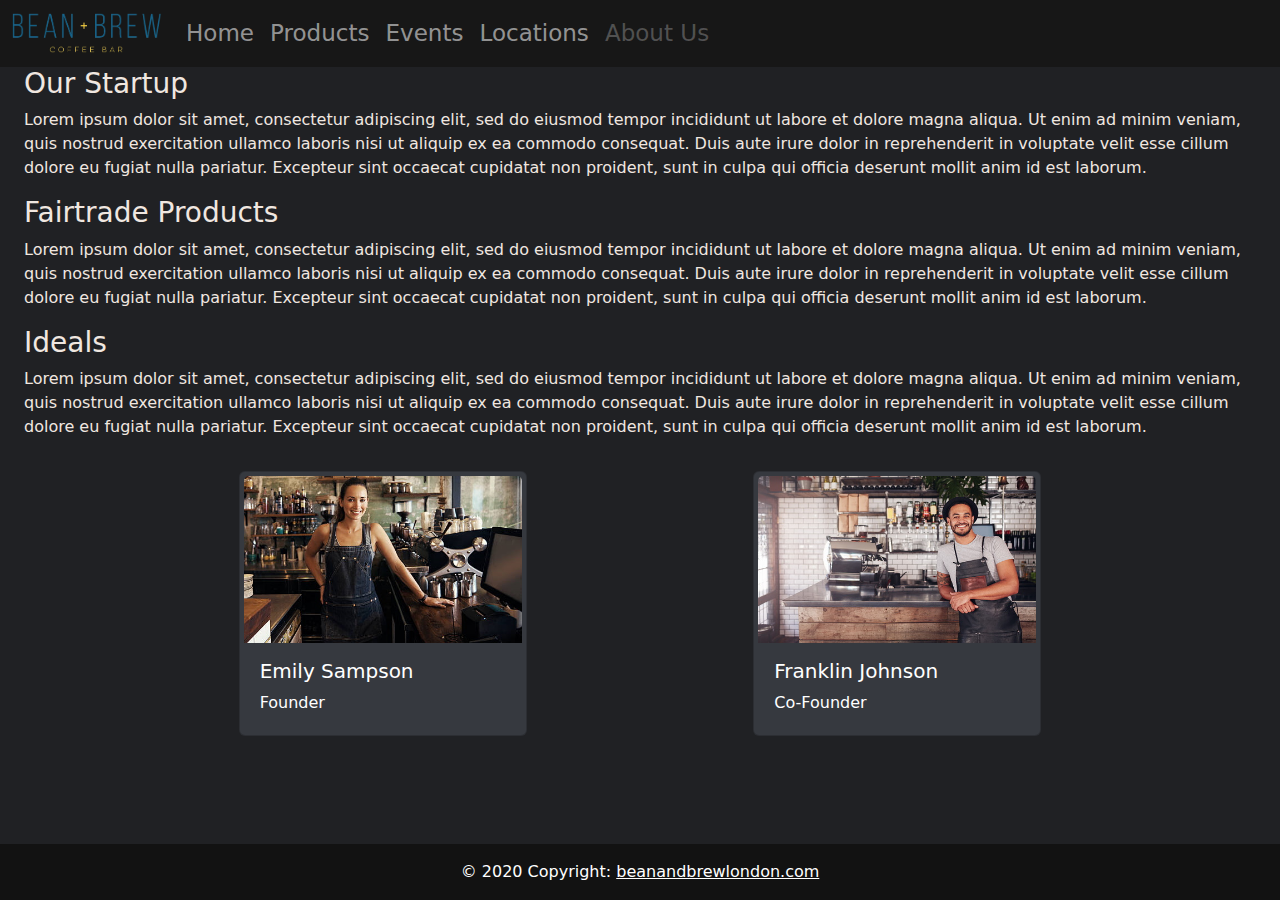
==== commit ab489374: "Carousel / footer" ====
--- a/about us.html
+++ b/about us.html
@@ -3,7 +3,7 @@
     <head>
         <meta charset="utf-8">
         <meta http-equiv="X-UA-Compatible" content="IE=edge">
-        <title>Bean&Brew Home</title>
+        <title>Bean&Brew About Us</title>
         <meta name="viewport" content="width=device-width, initial-scale=1">
         <link href="./main.css" rel="stylesheet">
     </head>
@@ -21,7 +21,7 @@
                 <div class="collapse navbar-collapse" id="navbarSupportedContent">
                     <ul class="navbar-nav me-auto mb-2 mb-lg-0 navbar-nav-scroll" style="--bs-scroll-height: 100px;">
                         <li class="nav-item">
-                            <a class="nav-link" href="home.html">Home</a>
+                            <a class="nav-link" href="index.html">Home</a>
                         </li>
                         <li class="nav-item">
                             <a class="nav-link" aria-current="page" href="products.html">Products</a>
@@ -77,6 +77,7 @@
 
         <!-- footer -->
         <footer class="text-center text-lg-start mt-auto" style="background-color: #171717">
+            <!--
             <div class="container d-flex justify-content-center py-3">
                 <a class="btn btn-darker" href="https://www.facebook.com/beanandbrewlondon" role="button">
                     <i class="bi bi-facebook" style="font-size: larger"></i>
@@ -85,6 +86,7 @@
                     <i class="bi bi-instagram" style="font-size: larger"></i>
                 </a>
             </div>
+            -->
             <div class="text-center text-white p-3" style="background-color: rgba(0, 0, 0, 0.2);">
                 © 2020 Copyright:
                 <a class="text-white" href="https://www.beanandbrewlondon.com/">beanandbrewlondon.com</a>
